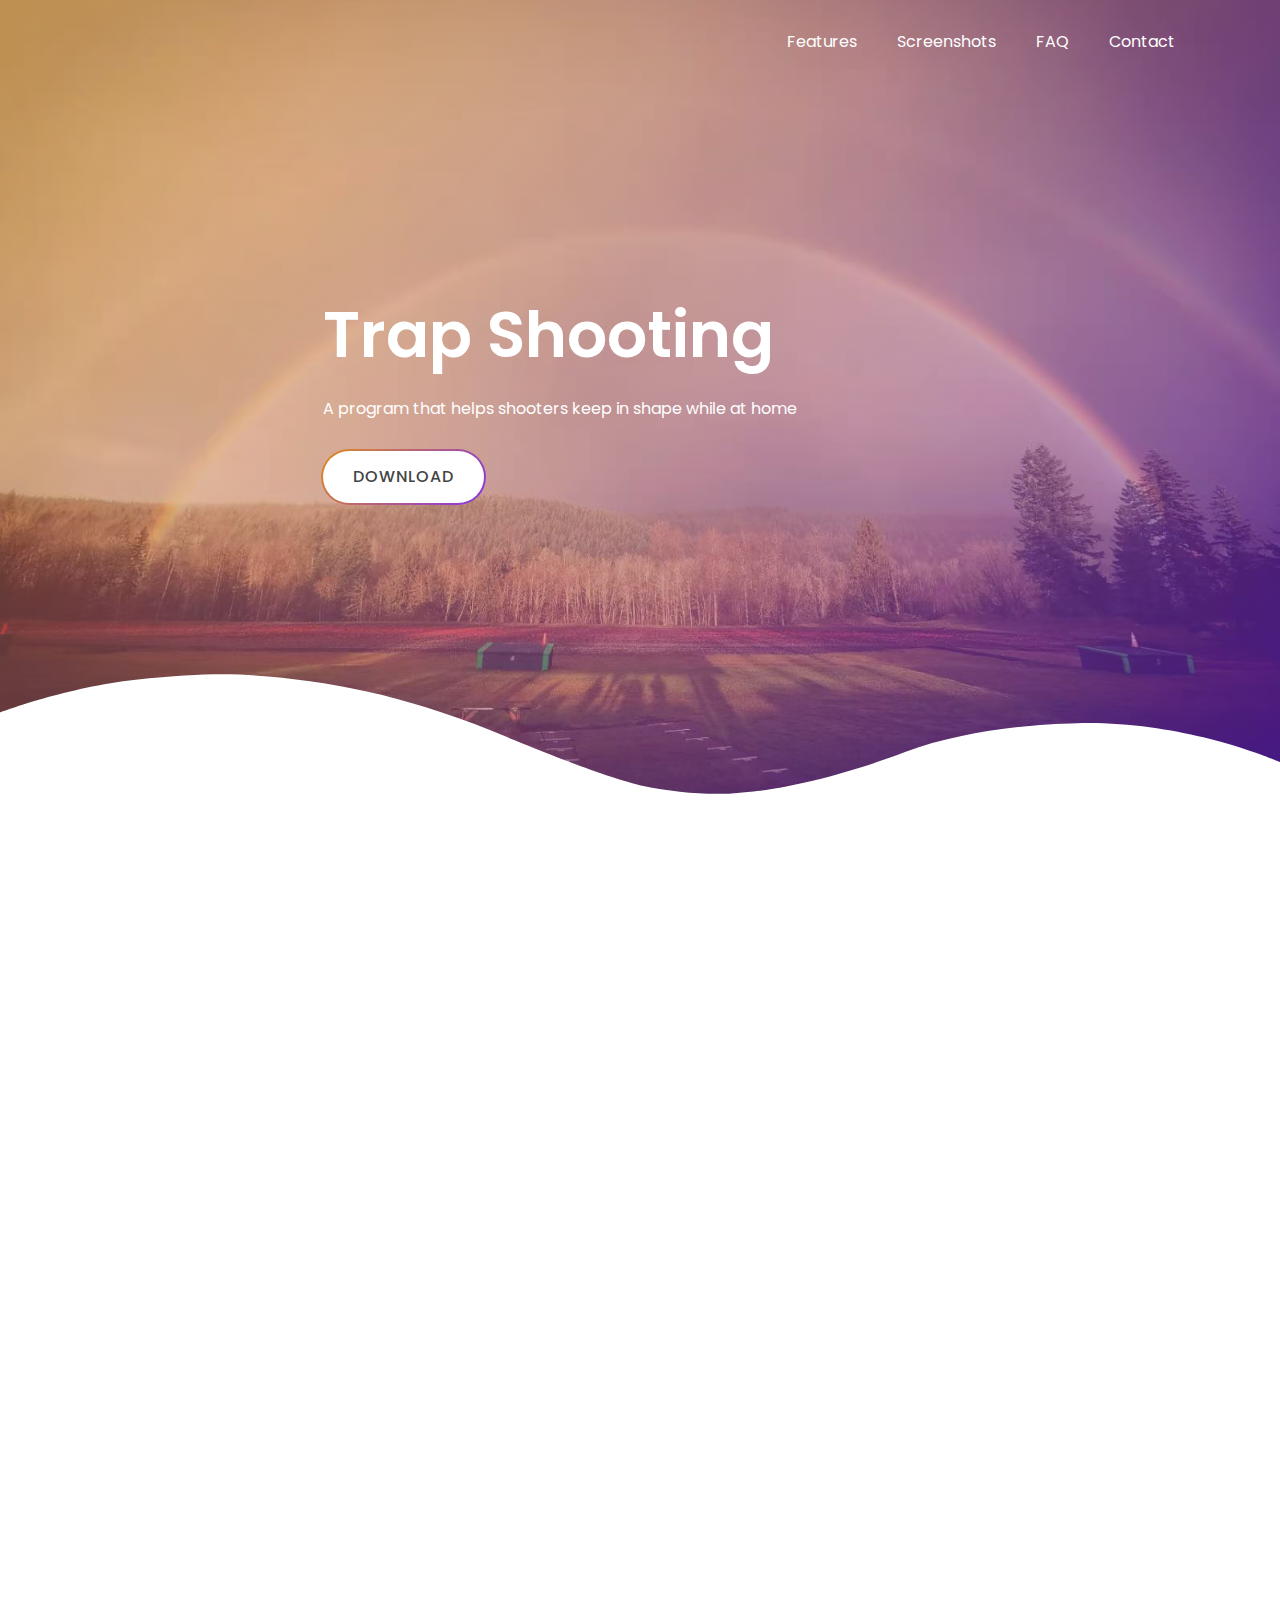
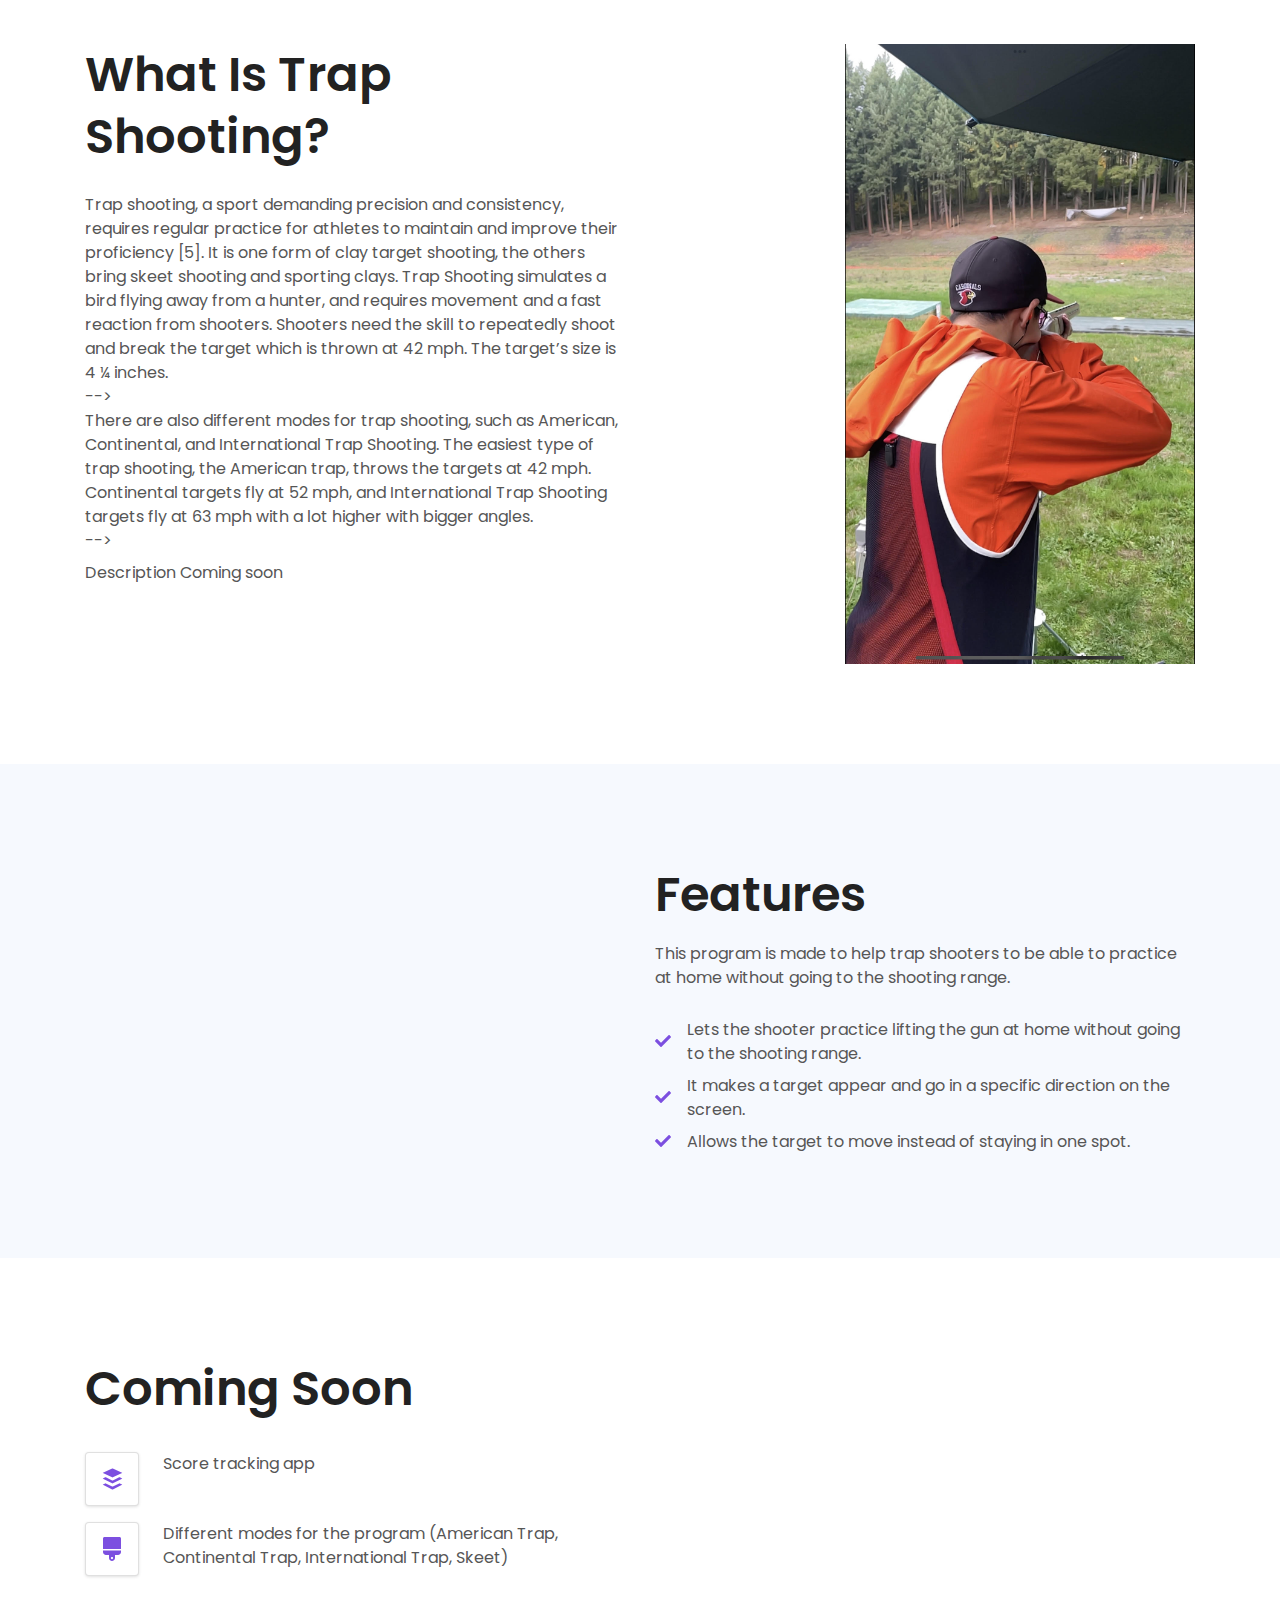
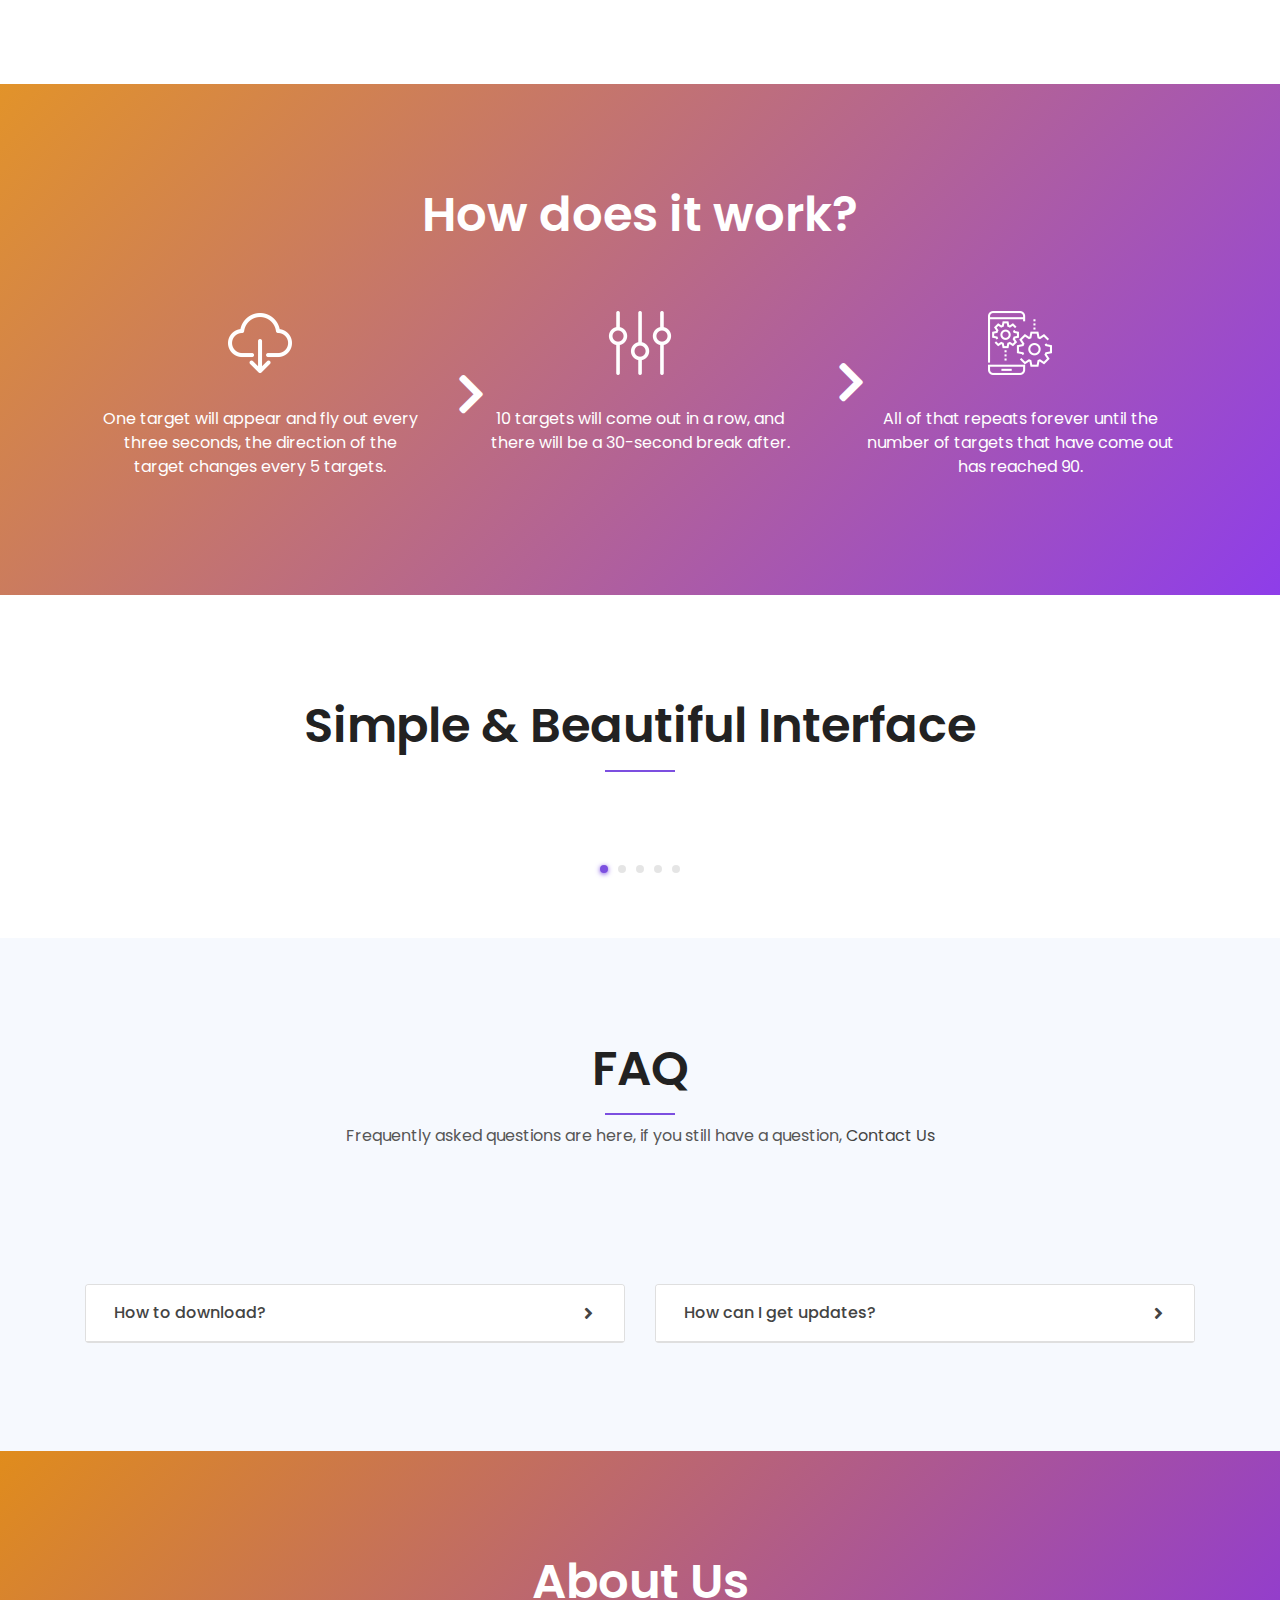
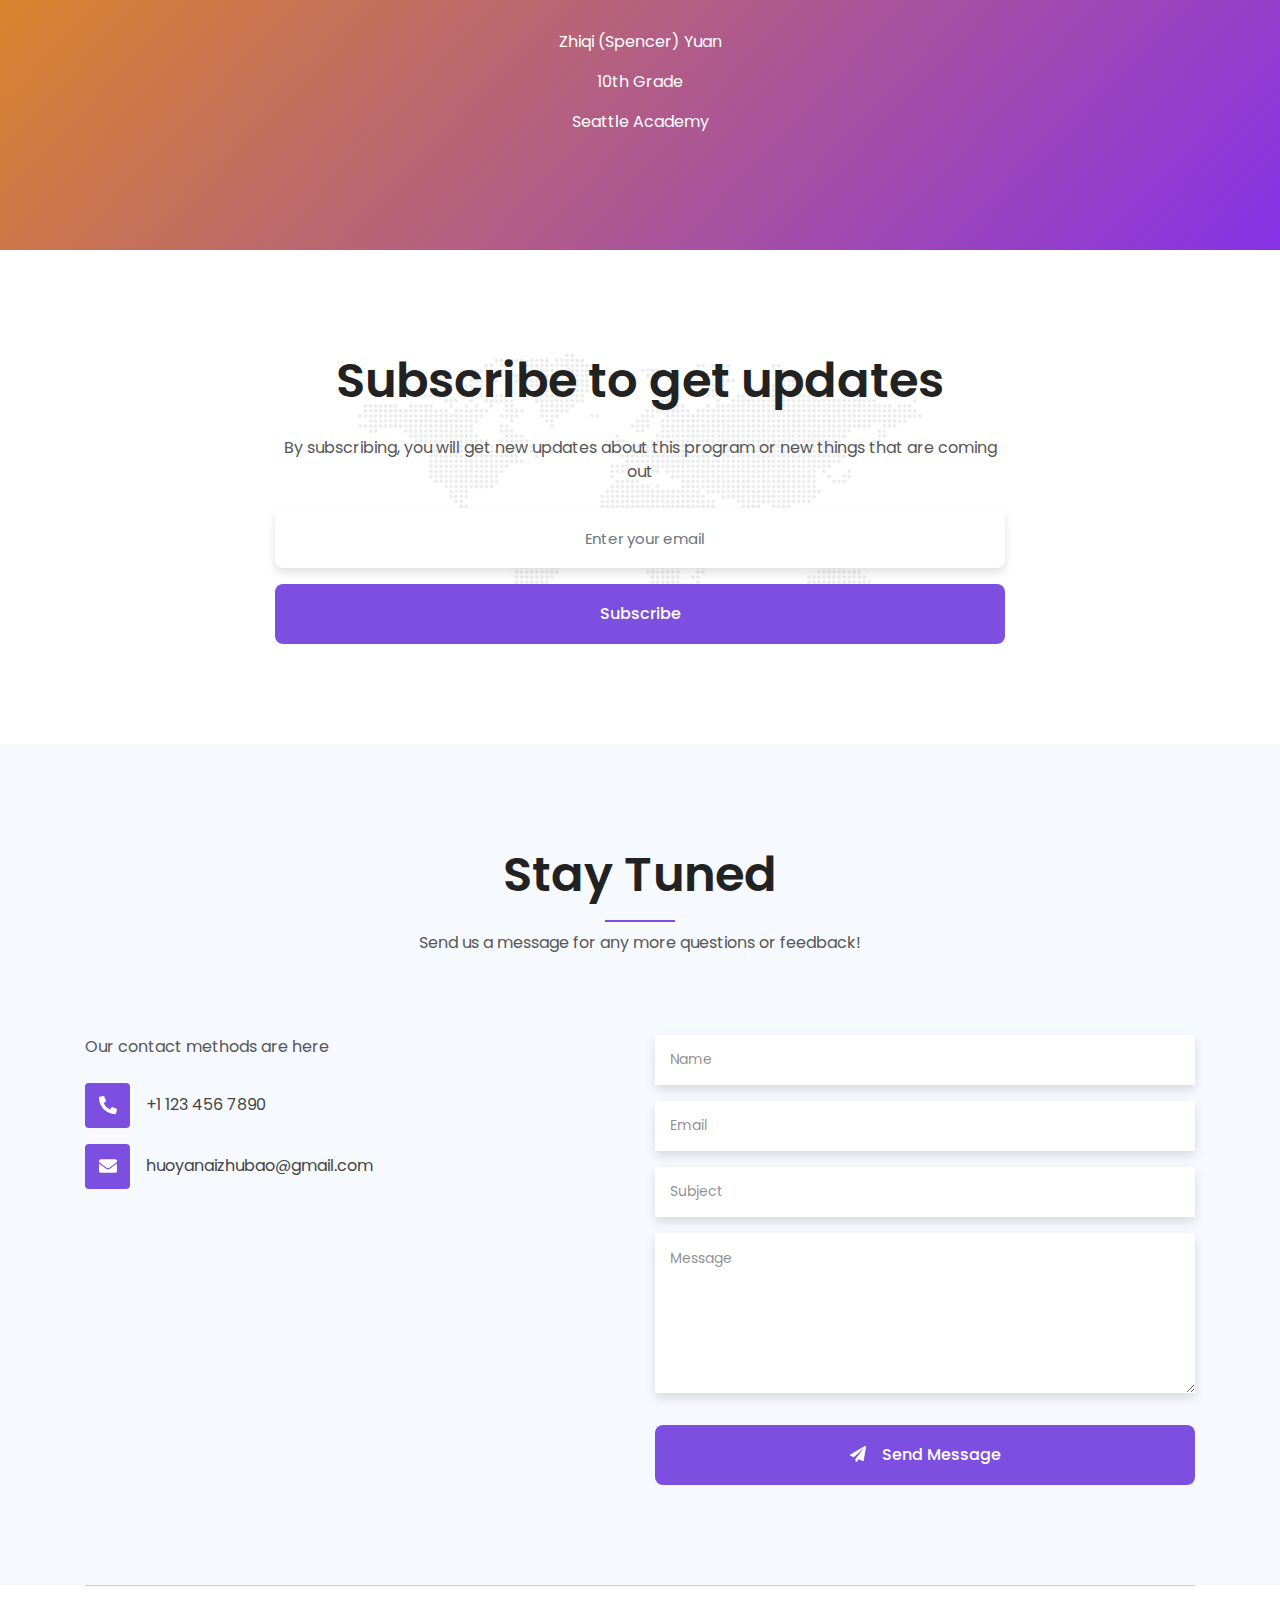
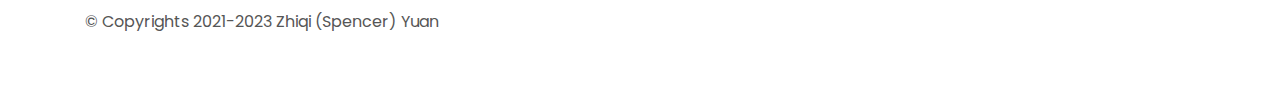
==== index.html @ 1896ca5a "Update index.html" ====
<!doctype html>
<html class="no-js" lang="en">

<head>
    <meta charset="UTF-8">
    <meta name="description" content="">
    <meta http-equiv="X-UA-Compatible" content="IE=edge">
    <meta name="viewport" content="width=device-width, initial-scale=1, shrink-to-fit=no">
    <!-- The above 4 meta tags *must* come first in the head; any other head content must come *after* these tags -->

    <!-- Title  -->
    <title>Trap Shooting Program | Homepage</title>

    <!-- Favicon  -->
    <link rel="icon" href="assets/img/favicon.png">

    <!-- ***** All CSS Files ***** -->

    <!-- Style css -->
    <link rel="stylesheet" href="assets/css/style.css">

</head>

<body class="homepage-5">
    <!--====== Scroll To Top Area Start ======-->
    <div id="scrollUp" title="Scroll To Top">
        <i class="fas fa-arrow-up"></i>
    </div>
    <!--====== Scroll To Top Area End ======-->

    <div class="main">
        <!-- ***** Header Start ***** -->
        <header class="navbar navbar-sticky navbar-expand-lg navbar-dark">
            <div class="container position-relative">
                <a class="navbar-brand" href="index.html">
                    <!-- Logo -->
                    <!-- <img class="navbar-brand-regular" src="assets/img/logo/logo-white.png" alt="brand-logo"> -->
                    <!-- <img class="navbar-brand-sticky" src="assets/img/logo/logo.png" alt="sticky brand-logo"> -->
                </a>
                <button class="navbar-toggler d-lg-none" type="button" data-toggle="navbarToggler" aria-label="Toggle navigation">
                    <span class="navbar-toggler-icon"></span>
                </button>

                <div class="navbar-inner">
                    <!--  Mobile Menu Toggler -->
                    <button class="navbar-toggler d-lg-none" type="button" data-toggle="navbarToggler" aria-label="Toggle navigation">
                        <span class="navbar-toggler-icon"></span>
                    </button>
                    <nav>
                        <ul class="navbar-nav" id="navbar-nav">
                            <!-- <li class="nav-item dropdown">
                                <a class="nav-link dropdown-toggle" href="javascript:;" id="navbarDropdownMenuLink" data-toggle="dropdown" aria-haspopup="true" aria-expanded="false">
                                    Home
                                </a>
                                <ul class="dropdown-menu" aria-labelledby="navbarDropdownMenuLink">
                                    <li>
                                        <a class="dropdown-item" href="index.html">Homepage-1</a>
                                    </li>
                                    <li>
                                        <a class="dropdown-item" href="index-2.html">Homepage-2</a>
                                    </li>
                                    <li>
                                        <a class="dropdown-item" href="index-3.html">Homepage-3</a>
                                    </li>
                                    <li>
                                        <a class="dropdown-item" href="index-4.html">Homepage-4</a>
                                    </li>
                                    <li>
                                        <a class="dropdown-item" href="index-5.html">Homepage-5</a>
                                    </li>
                                    <li>
                                        <a class="dropdown-item" href="index-6.html">Homepage-6</a>
                                    </li>
                                </ul>
                            </li> -->
                            <li class="nav-item">
                                <a class="nav-link scroll" href="#features">Features</a>
                            </li>
                            <!-- <li class="nav-item dropdown">
                                <a class="nav-link dropdown-toggle" href="javascript:;" id="navbarDropdownMenuLink" data-toggle="dropdown" aria-haspopup="true" aria-expanded="false">
                                    Pages
                                </a>
                                <ul class="dropdown-menu" aria-labelledby="navbarDropdownMenuLink"> -->
                                    <!-- <li class="dropdown-submenu"><a class="dropdown-item dropdown-toggle" href="javascript:;">Inner Pages<span class="badge badge-pill badge-warning ml-2">New</span></a> -->
                                    <!--  <li class="dropdown-submenu"><a class="dropdown-item dropdown-toggle" href="javascript:;">Inner Pages</a>
                                        <ul class="dropdown-menu">
                                            <li>
                                                <a class="dropdown-item" href="pricing.html">Pricing</a>
                                            </li>
                                            <li>
                                                <a class="dropdown-item" href="download.html">Download</a>
                                            </li>
                                            <li>-->  
                                        <!--       <a class="dropdown-item" href="newsletter.html">Newsletter</a>
                                            </li> -->
                                        <!--  <li>
                                                <a class="dropdown-item" href="thank-you.html">Thank you</a>
                                            </li>
                                            <li>
                                                <a class="dropdown-item" href="coming-soon.html">Coming Soon</a>
                                            </li>
                                            <li>
                                                <a class="dropdown-item" href="404.html">404</a>
                                            </li> -->
                                        <!-- </ul> --> 
                                    <!--</li> -->
                                    <!-- <li class="dropdown-submenu"><a class="dropdown-item dropdown-toggle" href="javascript:;">Blog Pages</a>
                                        <ul class="dropdown-menu">
                                            <li>
                                                <a class="dropdown-item" href="blog-two-column.html">Blog- 2 Column</a>
                                            </li>
                                            <li>
                                                <a class="dropdown-item" href="blog-three-column.html">Blog- 3 Column</a>
                                            </li>
                                            <li>
                                                <a class="dropdown-item" href="blog-left-sidebar.html">Blog- Left Sidebar</a>
                                            </li>
                                            <li>
                                                <a class="dropdown-item" href="blog-right-sidebar.html">Blog- Right Sidebar</a>
                                            </li>
                                        </ul>
                                    </li> -->
                                    <!-- <li class="dropdown-submenu"><a class="dropdown-item dropdown-toggle" href="javascript:;">Blog Details</a>
                                        <ul class="dropdown-menu">
                                            <li>
                                                <a class="dropdown-item" href="blog-details-left-sidebar.html">Blog Details- Left Sidebar</a>
                                            </li>
                                            <li>
                                                <a class="dropdown-item" href="blog-details-right-sidebar.html">Blog Details- Right Sidebar</a>
                                            </li>
                                        </ul>
                                    </li> -->
                                    <!-- <li class="dropdown-submenu"><a class="dropdown-item dropdown-toggle" href="javascript:;">Accounts</a>
                                        <ul class="dropdown-menu">
                                            <li>
                                                <a class="dropdown-item" href="login.html">Login</a>
                                            </li>
                                            <li>
                                                <a class="dropdown-item" href="signup.html">Signup</a>
                                            </li>
                                            <li>
                                                <a class="dropdown-item" href="forgot.html">Reset Password</a>
                                            </li>
                                        </ul>
                                    </li>
                                    <li>
                                        <a class="dropdown-item" href="reviews.html">Reviews</a>
                                    </li>
                                    <li>
                                        <a class="dropdown-item" href="faq.html">FAQ</a>
                                    </li>
                                    <li>
                                        <a class="dropdown-item" href="contact.html">Contact</a>
                                    </li>
                                    <li>
                                        <a class="dropdown-item disabled" href="#">More Coming Soon</a>
                                    </li>
                                </ul>
                            </li> -->
                            <li class="nav-item">
                                <a class="nav-link scroll" href="#screenshots">Screenshots</a>
                            </li>
                            <!-- <li class="nav-item">
                                <a class="nav-link scroll" href="#pricing">Pricing</a>
                            </li> -->
                            <li class="nav-item">
                                <a class="nav-link scroll" href="#pricing">FAQ</a>
                            </li>
                            <li class="nav-item">
                                <a class="nav-link scroll" href="#contact">Contact</a>
                            </li>
                        </ul>
                    </nav>
                </div>
            </div>
        </header>
        <!-- ***** Header End ***** -->

        <!-- ***** Welcome Area Start ***** -->
        <section id="home" class="section welcome-area bg-overlay d-flex align-items-center">
            <div class="container">
                <div class="row align-items-center justify-content-center">
                    <!-- Welcome Intro Start -->
                    <div class="col-12 col-lg-7">
                        <div class="welcome-intro">
                            <h1 class="text-white">Trap Shooting</h1>
                            <p class="text-white my-4">A program that helps shooters keep in shape while at home</p>
                            <!-- Store Buttons -->
                            <div class="button-group store-buttons d-flex">
                                <!-- <a href="assets/text.txt" download="text" class="btn sApp-btn text-uppercase">Download Now</a> -->
                                <form method="get" action="TrapShooter.zip">
                                    <button class="btn sApp-btn text-uppercase"type="submit" onclick="window.open('assets/TrapShooting.zip')">Download</button>
                                </form>
                                                                                                     
                                  
                            </div>
                        </div>
                    </div>
                    <!-- <div class="col-12 col-md-8 col-lg-5"> -->
                        <!-- Contact Box -->
                        <!-- <div class="contact-box bg-white text-center rounded p-4 p-sm-5 mt-5 mt-lg-0 shadow-lg">
                            Contact Form
                            <form id="contact-form">
                                <div class="contact-top">
                                    <h3 class="contact-title">Get started for FREE!</h3>
                                    <h5 class="text-secondary fw-3 py-3">Fill all fields so we can get some info about you. We'll never send you spam</h5>
                                </div>
                                <div class="row">
                                    <div class="col-12">
                                        <div class="form-group">
                                            <input type="text" class="form-control" name="name" placeholder="Name" required="required">
                                        </div>
                                        <div class="form-group">
                                            <input type="email" class="form-control" name="email" placeholder="Email" required="required">
                                        </div>
                                        <div class="form-group">
                                            <input type="text" class="form-control" name="phone" placeholder="Phone" required="required">
                                        </div>
                                    </div>
                                    <div class="col-12">
                                        <button class="btn btn-bordered w-100 mt-3 mt-sm-4" type="submit">Send Message</button>
                                        <div class="contact-bottom">
                                            <span class="d-inline-block mt-3">By signing up, you accept our <a href="#">Terms</a> &amp; <a href="#">Privacy Policy</a></span>
                                        </div>
                                    </div>
                                </div>
                            </form>
                            <p class="form-message"></p>
                        </div>
                    </div> -->
                </div>
            </div>
            <!-- Shape Bottom -->
            <div class="shape-bottom">
                <svg xmlns="http://www.w3.org/2000/svg" viewBox="0 0 1000 100" preserveAspectRatio="none">
                    <path class="shape-fill" fill="#FFFFFF" d="M421.9,6.5c22.6-2.5,51.5,0.4,75.5,5.3c23.6,4.9,70.9,23.5,100.5,35.7c75.8,32.2,133.7,44.5,192.6,49.7  c23.6,2.1,48.7,3.5,103.4-2.5c54.7-6,106.2-25.6,106.2-25.6V0H0v30.3c0,0,72,32.6,158.4,30.5c39.2-0.7,92.8-6.7,134-22.4  c21.2-8.1,52.2-18.2,79.7-24.2C399.3,7.9,411.6,7.5,421.9,6.5z"></path>
                </svg>
            </div>
        </section>
        <!-- ***** Welcome Area End ***** -->

        <!-- ***** Features Area Start ***** -->
        <section id="features" class="section features-area style-two overflow-hidden ptb_100">
            <div class="container">
                <div class="row">
                    <div class="col-12 col-md-10 col-lg-7">
                        <!-- Section Heading -->
                        <!-- <div class="section-heading">
                            <span class="d-inline-block rounded-pill shadow-sm fw-5 px-4 py-2 mb-3">
                                <i class="far fa-lightbulb text-primary mr-1"></i>
                                <span class="text-primary">Features</span>
                            </span>
                            <h2>Express Functionality</h2>
                            <p class="d-none d-sm-block mt-4">Requires projector to fully .</p>
                            <p class="d-block d-sm-none mt-4">Lorem ipsum dolor sit amet, consectetur adipisicing elit. Laborum obcaecati.</p>
                        </div> -->
                    </div>
                </div>
                <div class="row">
                    <!-- <div class="col-12 col-md-6 col-lg-4 my-3 res-margin"> -->
                        <!-- Image Box -->
                        <!-- <div class="image-box text-center icon-1 p-5 wow fadeInLeft" data-aos-duration="2s" data-wow-delay="0.4s"> -->
                            <!-- Featured Image -->
                            <!-- <div class="featured-img mb-3"> -->
                                <!-- <img class="avatar-sm" src="assets/img/icon/featured-img/layers.png" alt=""> -->
                            <!-- </div> -->
                            <!-- Icon Text -->
                            <!-- <div class="icon-text"> -->
                                <!-- <h3 class="mb-2">Fully functional</h3> -->
                                <!-- <p>Requires projector or a big screen to fully function. </p> -->
                            <!-- </div> -->
                        <!-- </div> -->
                  <!--   </div> -->
                    <div class="col-12 col-md-6 col-lg-4 my-3 res-margin">
                        <!-- Image Box -->
                        <div class="image-box text-center icon-1 p-5 wow fadeInLeft" data-aos-duration="2s" data-wow-delay="0.4s">
                            <!-- Featured Image -->
                            <div class="featured-img mb-3">
                                <img class="avatar-sm" src="assets/img/icon/featured-img/layers.png" alt="">
                            </div>
                            <!-- Icon Text -->
                            <div class="icon-text">
                                <h3 class="mb-2">Fully functional</h3>
                                <p>Requires projector or a big screen to fully function. <br></p>
                            </div>
                        </div>
                    </div>
                    <div class="col-12 col-md-6 col-lg-4 my-3 res-margin">
                        <!-- Image Box -->
                        <div class="image-box text-center icon-1 p-5 wow fadeInUp" data-aos-duration="2s" data-wow-delay="0.2s">
                            <!-- Featured Image -->
                            <div class="featured-img mb-3">
                                <img class="avatar-sm" src="assets/img/icon/featured-img/speak.png" alt="">
                            </div>
                            <!-- Icon Text -->
                            <div class="icon-text">
                                <h3 class="mb-2">Feedback</h3>
                                <p>Feedback is appreciated to improve the program. </p>
                            </div>
                        </div>
                    </div>
                    <div class="col-12 col-md-6 col-lg-4 my-3 res-margin">
                        <!-- Image Box -->
                        <div class="image-box text-center icon-1 p-5 wow fadeInRight" data-aos-duration="2s" data-wow-delay="0.4s">
                            <!-- Featured Image -->
                            <div class="featured-img mb-3">
                                <img class="avatar-sm" src="assets/img/icon/featured-img/lock.png" alt="">
                            </div>
                            <!-- Icon Text -->
                            <div class="icon-text">
                                <h3 class="mb-2">Secure Data</h3>
                                <p>This program will not take data from the user. </p>
                            </div>
                        </div>
                    </div>
                    <div class="col-12 col-md-6 col-lg-4 my-3 res-margin">
                        <!-- Image Box -->
                        <div class="image-box text-center icon-1 p-5 wow fadeInLeft" data-aos-duration="2s" data-wow-delay="0.8s">
                            <!-- Featured Image -->
                            <div class="featured-img mb-3">
                                <img class="avatar-sm" src="assets/img/icon/featured-img/support.png" alt="">
                            </div>
                            <!-- Icon Text -->
                            <div class="icon-text">
                                <h3 class="mb-2">Easy to Use</h3>
                                <p>One click is all you need.</p>
                            </div>
                        </div>
                    </div>
                    <div class="col-12 col-md-6 col-lg-4 my-3 res-margin">
                        <!-- Image Box -->
                        <div class="image-box text-center icon-1 p-5 wow fadeInUp" data-aos-duration="2s" data-wow-delay="0.4s">
                            <!-- Featured Image -->
                            <div class="featured-img mb-3">
                                <img class="avatar-sm" src="assets/img/icon/featured-img/seo-and-web.png" alt="">
                            </div>
                            <!-- Icon Text -->
                            <div class="icon-text">
                                <h3 class="mb-2">Compatible</h3>
                                <p>Compatible with all computers</p>
                            </div>
                        </div>
                    </div>
                    <div class="col-12 col-md-6 col-lg-4 my-3">
                        <!-- Image Box -->
                        <div class="image-box text-center icon-1 p-5 wow fadeInRight" data-aos-duration="2s" data-wow-delay="0.8s">
                            <!-- Featured Image -->
                            <div class="featured-img mb-3">
                                <img class="avatar-sm" src="assets/img/icon/featured-img/code.png" alt="">
                            </div>
                            <!-- Icon Text -->
                            <div class="icon-text">
                                <h3 class="mb-2">Download</h3>
                                <p>Available right after purchase</p>
                            </div>
                        </div>
                    </div>
                </div>
            </div>
        </section>
        <!-- ***** Features Area End ***** -->

        <!-- ***** Service Area Start ***** -->
        <section class="section service-area overflow-hidden ptb_100">
            <div class="container">
                <div class="row justify-content-between">
                    <div class="col-12 col-lg-6 order-2 order-lg-1">
                        <!-- Service Text -->
                        <div class="service-text pt-4 pt-lg-0">
                            <h2 class="text-capitalize mb-4">What is Trap Shooting?</h2>
                            <!-- Service List -->
                            <ul class="service-list">
                                <!-- Single Service -->
<!--                                 <li class="single-service media py-2">
                                    <!-- <div class="service-icon pr-4">
                                        <span><i class="fab fa-buffer"></i></span>
                                    </div> -->
                                    <div class="service-text media-body">
                                        <p>Trap shooting, a sport demanding precision and consistency, requires regular practice for athletes to maintain and improve their proficiency [5]. It is one form of clay target shooting, the others bring skeet shooting and sporting clays. Trap Shooting simulates a bird flying away from a hunter, and requires movement and a fast reaction from shooters. Shooters need the skill to repeatedly shoot and break the target which is thrown at 42 mph. The target’s size is 4 ¼ inches. </p>
                                    </div>
                                </li> -->
                                <!-- Single Service -->
<!--                                 <li class="single-service media py-2">
                                    <!-- <div class="service-icon pr-4">
                                        <span><i class="fas fa-brush"></i></span>
                                    </div> -->
                                    <div class="service-text media-body">
                                        <p>There are also different modes for trap shooting, such as American, Continental, and International Trap Shooting. The easiest type of trap shooting, the American trap, throws the targets at 42 mph. Continental targets fly at 52 mph, and International Trap Shooting targets fly at 63 mph with a lot higher with bigger angles. </p>
                                    </div>
                                </li> -->
                                <li class="single-service media py-2">
                                    <!-- <div class="service-icon pr-4">
                                        <span><i class="fas fa-brush"></i></span>
                                    </div> -->
                                    <div class="service-text media-body">
                                        <p>Description Coming soon</p>
                                    </div>
                                </li>
                                <!-- Single Service -->
                                <!-- <li class="single-service media py-2">
                                    <div class="service-icon pr-4">
                                        <span><i class="fas fa-burn"></i></span>
                                    </div>
                                    <div class="service-text media-body">
                                        <p>Drop ipsum dolor sit amet, consectetur adipisicing elit. Facere, nobis, id expedita dolores officiis laboriosam.</p>
                                    </div>
                                </li>
                                Single Service
                                <li class="single-service media py-2">
                                    <div class="service-icon pr-4">
                                        <span><i class="fas fa-cart-arrow-down"></i></span>
                                    </div>
                                    <div class="service-text media-body">
                                        <p>Marketing chart dolor sit amet, consectetur adipisicing elit. Facere, nobis, id expedita dolores officiis laboriosam.</p>
                                    </div>
                                </li> -->
                            </ul>
                            <!-- <a href="coming-soon.html" class="btn btn-bordered mt-4">Learn More</a> -->
                        </div>
                    </div>
                    <div class="col-12 col-lg-4 order-1 order-lg-2 d-none d-lg-block">
                        <!-- Service Thumb -->
                        <div class="service-thumb-mx-auto">
                            <img src="assets/img/screenshots/pic1PNG.png" alt="">
                        </div>
                    </div>
                </div>
            </div>
        </section>
        <!-- ***** Service Area End ***** -->

        <!-- ***** Discover Area Start ***** -->
        <section class="section discover-area bg-gray overflow-hidden ptb_100">
            <div class="container">
                <div class="row justify-content-between">
                    <div class="col-12 col-lg-6 order-2 order-lg-1">
                        <!-- Discover Thumb -->
                        <div class="service-thumb discover-thumb mx-auto pt-5 pt-lg-0">
                            <img src="assets/img/screenshots/Screenshot 1.png" alt="">
                        </div>
                    </div>
                    <div class="col-12 col-lg-6 order-1 order-lg-2">
                        <!-- Discover Text -->
                        <div class="discover-text pt-4 pt-lg-0">
                            <h2 class="pb-4 pb-sm-0">Features</h2>
                            <p class="d-none d-sm-block pt-3 pb-4">This program is made to help trap shooters to be able to practice at home without going to the shooting range. </p>
                            <!-- Check List -->
                            <ul class="check-list">
                                <li class="py-1">
                                    <!-- List Box -->
                                    <div class="list-box media">
                                        <span class="icon align-self-center"><i class="fas fa-check"></i></span>
                                        <span class="media-body pl-3">Lets the shooter practice lifting the gun at home without going to the shooting range. </span>
                                    </div>
                                </li>
                                <li class="py-1">
                                    <!-- List Box -->
                                    <div class="list-box media">
                                        <span class="icon align-self-center"><i class="fas fa-check"></i></span>
                                        <span class="media-body pl-3">It makes a target appear and go in a specific direction on the screen.</span>
                                    </div>
                                </li>
                                <li class="py-1">
                                    <!-- List Box -->
                                    <div class="list-box media">
                                        <span class="icon align-self-center"><i class="fas fa-check"></i></span>
                                        <span class="media-body pl-3">Allows the target to move instead of staying in one spot. </span>
                                    </div>
                                </li>
                                <!-- <li class="py-1">
                                    List Box
                                    <div class="list-box media">
                                        <span class="icon align-self-center"><i class="fas fa-check"></i></span>
                                        <span class="media-body pl-3"></span>
                                    </div>
                                </li> -->
                                <!-- <li class="py-1">
                                    List Box
                                    <div class="list-box media">
                                        <span class="icon align-self-center"><i class="fas fa-check"></i></span>
                                        <span class="media-body pl-3"></span>
                                    </div>
                                </li> -->
                            </ul>
                            <!-- <div class="icon-box d-flex mt-3">
                                <div class="service-icon">
                                    <span><i class="fas fa-bell"></i></span>
                                </div>
                                <div class="service-icon px-3">
                                    <span><i class="fas fa-envelope-open"></i></span>
                                </div>
                                <div class="service-icon">
                                    <span><i class="fas fa-video"></i></span>
                                </div>
                            </div> -->
                        </div>
                    </div>
                </div>
            </div>
        </section>
        <!-- ***** Discover Area End ***** -->

        <!-- ***** Service Area Start ***** -->
        <section class="section service-area overflow-hidden ptb_100">
            <div class="container">
                <div class="row justify-content-between">
                    <div class="col-12 col-lg-6 order-2 order-lg-1">
                        <!-- Service Text -->
                        <div class="service-text pt-4 pt-lg-0">
                            <h2 class="text-capitalize mb-4">Coming Soon</h2>
                            <!-- Service List -->
                            <ul class="service-list">
                                <!-- Single Service -->
                                <li class="single-service media py-2">
                                    <div class="service-icon pr-4">
                                        <span><i class="fab fa-buffer"></i></span>
                                    </div>
                                    <div class="service-text media-body">
                                        <p>Score tracking app</p>
                                    </div>
                                </li>
                                <!-- Single Service -->
                                <li class="single-service media py-2">
                                    <div class="service-icon pr-4">
                                        <span><i class="fas fa-brush"></i></span>
                                    </div>
                                    <div class="service-text media-body">
                                        <p>Different modes for the program (American Trap, Continental Trap, International Trap, Skeet)</p>
                                    </div>
                                </li>
                                <!-- Single Service -->
                                <!-- <li class="single-service media py-2">
                                    <div class="service-icon pr-4">
                                        <span><i class="fas fa-burn"></i></span>
                                    </div>
                                    <div class="service-text media-body">
                                        <p>Drop ipsum dolor sit amet, consectetur adipisicing elit. Facere, nobis, id expedita dolores officiis laboriosam.</p>
                                    </div>
                                </li>
                                Single Service
                                <li class="single-service media py-2">
                                    <div class="service-icon pr-4">
                                        <span><i class="fas fa-cart-arrow-down"></i></span>
                                    </div>
                                    <div class="service-text media-body">
                                        <p>Marketing chart dolor sit amet, consectetur adipisicing elit. Facere, nobis, id expedita dolores officiis laboriosam.</p>
                                    </div>
                                </li> -->
                            </ul>
                            <!-- <a href="coming-soon.html" class="btn btn-bordered mt-4">Learn More</a> -->
                        </div>
                    </div>
                    <div class="col-12 col-lg-4 order-1 order-lg-2 d-none d-lg-block">
                        <!-- Service Thumb -->
                        <div class="service-thumb-mx-auto">
                            <img src="assets/img/screenshots/Screenshot 2.png" alt="">
                        </div>
                    </div>
                </div>
            </div>
        </section>
        <!-- ***** Service Area End ***** -->

        <!-- ***** Work Area Start ***** -->
        <section class="section work-area bg-function overflow-hidden ptb_100">
            <div class="container">
                <div class="row justify-content-center">
                    <div class="col-12 col-md-10 col-lg-8">
                        <!-- Work Content -->
                        <div class="work-content text-center">
                            <h2 class="text-white">How does it work?</h2>
                            <p class="d-none d-sm-block text-white my-3 mt-sm-4 mb-sm-5"> </p>
                            <!-- <p class="d-block d-sm-none text-white my-3">Lorem ipsum dolor sit amet, consectetur adipisicing elit. Laborum obcaecati.</p> -->
                        </div>
                    </div>
                </div>
                <div class="row">
                    <div class="col-12 col-md-4">
                        <!-- Single Work -->
                        <div class="single-work text-center p-3">
                            <!-- Work Icon -->
                            <div class="work-icon">
                                <img class="avatar-md" src="assets/img/icon/work/download.png" alt="">
                            </div>
                            <p class="text-white py-3"></p>
                            <p class="text-white">One target will appear and fly out every three seconds, the direction of the target changes every 5 targets. </p>
                        </div>
                    </div>
                    <div class="col-12 col-md-4">
                        <!-- Single Work -->
                        <div class="single-work text-center p-3">
                            <!-- Work Icon -->
                            <div class="work-icon">
                                <img class="avatar-md" src="assets/img/icon/work/settings.png" alt="">
                            </div>
                            <p class="text-white py-3"></p>
                            <p class="text-white">10 targets will come out in a row, and there will be a 30-second break after. </p>
                        </div>
                    </div>
                    <div class="col-12 col-md-4">
                        <!-- Single Work -->
                        <div class="single-work text-center p-3">
                            <!-- Work Icon -->
                            <div class="work-icon">
                                <img class="avatar-md" src="assets/img/icon/work/app.png" alt="">
                            </div>
                            <p class="text-white py-3"></p>
                            <p class="text-white">All of that repeats forever until the number of targets that have come out has reached 90. </p>
                        </div>
                    </div>
                </div>
            </div>
        </section>
        <!-- ***** Work Area End ***** -->

        <!-- ***** Screenshots Area Start ***** -->
        <section id="screenshots" class="section screenshots-area ptb_100">
            <div class="container">
                <div class="row justify-content-center">
                    <div class="col-12 col-md-10 col-lg-8">
                        <!-- Section Heading -->
                        <div class="section-heading text-center">
                            <h2 class="text-capitalize">Simple &amp; Beautiful Interface</h2>
                            <!-- <p class="d-none d-sm-block mt-4">Lorem ipsum dolor sit amet, consectetur adipisicing elit. Laborum obcaecati dignissimos quae quo ad iste ipsum officiis deleniti asperiores sit.</p> -->
                            <!-- <p class="d-block d-sm-none mt-4">Lorem ipsum dolor sit amet, consectetur adipisicing elit. Laborum obcaecati.</p> -->
                        </div>
                    </div>
                </div>
                <div class="row">
                    <div class="col-12">
                        <!-- App Screenshot Slider Area -->
                        <div class="app-screenshots">
                            <!-- Single Screenshot Item -->
                            <div class="single-screenshot">
                                <img src="assets/img/screenshots/Trap Shooting Screenshot 1.png" alt="">
                            </div>
                            <!-- Single Screenshot Item -->
                            <div class="single-screenshot">
                                <img src="assets/img/screenshots/Trap Shooting Screenshot 2.png" alt="">
                            </div>
                            <!-- Single Screenshot Item -->
                            <div class="single-screenshot">
                                <img src="assets/img/screenshots/Trap Shooting Screenshot 3.png" alt="">
                            </div>
                            <!-- Single Screenshot Item -->
                            <div class="single-screenshot">
                                <img src="assets/img/screenshots/Trap Shooting Screenshot 4.png" alt="">
                            </div>
                            <!-- Single Screenshot Item -->
                            <div class="single-screenshot">
                                <img src="assets/img/screenshots/Screenshot 3.png" alt="">
                            </div>
                        </div>
                    </div>
                </div>
            </div>
        </section>
        <!-- ***** Screenshots Area End ***** -->

        <!-- ***** Testimonial Area Start ***** -->
        <!-- <section class="section testimonial-area ptb_100">
            <div class="container text-center">
                <div class="row justify-content-center align-items-center">
                    <div class="col-12 col-md-10 col-lg-8">
                        <div class="testimonials owl-carousel">
                            Single Testimonial
                            <div class="single-testimonial p-3 p-md-5">
                                <img src="assets/img/avatar/avatar-1.png" class="mx-auto d-block" alt="">
                                Client Name
                                <h4 class="client-name mt-4 mb-2">John Doe</h4>
                                Client Address
                                <h6 class="client-address fw-4">Los Angeles, California</h6>
                                Client Rating
                                <div class="client-rating mt-2 mb-3">
                                    <i class="fas fa-star"></i>
                                    <i class="fas fa-star"></i>
                                    <i class="fas fa-star"></i>
                                    <i class="fas fa-star"></i>
                                    <i class="far fa-star"></i>
                                </div>
                                Client Description
                                <div class="client-description">
                                    Client Text
                                    <div class="client-text">
                                        <p>Lorem ipsum dolor sit amet, consectetur adipisicing elit. Ullam rem sunt nulla ducimus expedita, incidunt laborum assumenda. Deleniti iste placeat nostrum incidunt rem laudantium, sapiente, cum, molestias unde, quidem labore.</p>
                                    </div>
                                </div>
                            </div>
                            Single Testimonial
                            <div class="single-testimonial p-3 p-md-5">
                                <img src="assets/img/avatar/avatar-2.png" class="mx-auto d-block" alt="">
                                Client Name
                                <h4 class="client-name mt-4 mb-2">Jassica William</h4>
                                Client Address
                                <h6 class="client-address fw-4">Los Angeles, California</h6>
                                Client Rating
                                <div class="client-rating mt-2 mb-3">
                                    <i class="fas fa-star"></i>
                                    <i class="fas fa-star"></i>
                                    <i class="fas fa-star"></i>
                                    <i class="fas fa-star"></i>
                                    <i class="fas fa-star"></i>
                                </div>
                                Client Description
                                <div class="client-description">
                                    Client Text
                                    <div class="client-text">
                                        <p>Lorem ipsum dolor sit amet, consectetur adipisicing elit. Ullam rem sunt nulla ducimus expedita, incidunt laborum assumenda. Deleniti iste placeat nostrum incidunt rem laudantium, sapiente, cum, molestias unde, quidem labore.</p>
                                    </div>
                                </div>
                            </div>
                            Single Testimonial
                            <div class="single-testimonial p-3 p-md-5">
                                <img src="assets/img/avatar/avatar-3.png" class="mx-auto d-block" alt="">
                                Client Name
                                <h4 class="client-name mt-4 mb-2">Johnson Smith</h4>
                                Client Address
                                <h6 class="client-address fw-4">Los Angeles, California</h6>
                                Client Rating
                                <div class="client-rating mt-2 mb-3">
                                    <i class="fas fa-star"></i>
                                    <i class="fas fa-star"></i>
                                    <i class="fas fa-star"></i>
                                    <i class="fas fa-star"></i>
                                    <i class="far fa-star"></i>
                                </div>
                                Client Description
                                <div class="client-description">
                                    Client Text
                                    <div class="client-text">
                                        <p>Lorem ipsum dolor sit amet, consectetur adipisicing elit. Ullam rem sunt nulla ducimus expedita, incidunt laborum assumenda. Deleniti iste placeat nostrum incidunt rem laudantium, sapiente, cum, molestias unde, quidem labore.</p>
                                    </div>
                                </div>
                            </div>
                        </div>
                    </div>
                </div>
            </div>
        </section> -->
        <!-- ***** Testimonial Area End ***** -->

        <!-- ***** Price Plan Area Start ***** -->
        <section id="pricing" class="section price-plan-area bg-gray overflow-hidden ptb_100">
            <div class="container">
                <div class="row justify-content-center">
                    <div class="col-12 col-md-10 col-lg-8">
                        <!-- Section Heading -->
                        <div class="section-heading text-center">
                            <h2>FAQ</h2>
                            <p class="d-none d-sm-block mt-4">Frequently asked questions are here, if you still have a question, <a href="#">Contact Us</a></p>
                            <!-- <p class="d-block d-sm-none mt-4">Lorem ipsum dolor sit amet, consectetur adipisicing elit. Laborum obcaecati.</p> -->
                        </div>
                    </div>
                </div>
                <!-- <div class="row justify-content-center">
                    <div class="col-12 col-sm-10 col-lg-8">
                        <div class="row price-plan-wrapper">
                            <div class="col-12 col-md-6">
                                Single Price Plan
                                <div class="single-price-plan text-center p-5 wow fadeInLeft" data-aos-duration="2s" data-wow-delay="0.4s">
                                    Plan Thumb
                                    <div class="plan-thumb">
                                        <img class="avatar-lg" src="assets/img/pricing/basic.png" alt="">
                                    </div>
                                    Plan Title
                                    <div class="plan-title my-2 my-sm-3">
                                        <h4 class="text-uppercase">Basic</h4>
                                    </div>
                                    Plan Price
                                    <div class="plan-price pb-2 pb-sm-3">
                                        <h2 class="fw-7"><small class="fw-6">$</small>49</h2>
                                    </div>
                                    Plan Description
                                    <div class="plan-description">
                                        <ul class="plan-features">
                                            <li class="border-top py-3">5GB Linux Web Space</li>
                                            <li class="border-top py-3">5 MySQL Databases</li>
                                            <li class="border-top py-3">24/7 Tech Support</li>
                                            <li class="border-top border-bottom py-3">Daily Backups</li>
                                        </ul>
                                    </div>
                                    Plan Button
                                    <div class="plan-button">
                                        <a href="#" class="btn mt-4">Sign Up</a>
                                    </div>
                                </div>
                            </div>
                            <div class="col-12 col-md-6 mt-4 mt-md-0">
                                Single Price Plan
                                <div class="single-price-plan text-center p-5 wow fadeInRight" data-aos-duration="2s" data-wow-delay="0.4s">
                                    Plan Thumb
                                    <div class="plan-thumb">
                                        <img class="avatar-lg" src="assets/img/pricing/premium.png" alt="">
                                    </div>
                                    Plan Title
                                    <div class="plan-title my-2 my-sm-3">
                                        <h4 class="text-uppercase">Pro</h4>
                                    </div>
                                    Plan Price
                                    <div class="plan-price pb-2 pb-sm-3">
                                        <h2 class="fw-7"><small class="fw-6">$</small>129</h2>
                                    </div>
                                    Plan Description
                                    <div class="plan-description">
                                        <ul class="plan-features">
                                            <li class="border-top py-3">10GB Linux Web Space</li>
                                            <li class="border-top py-3">50 MySQL Databases</li>
                                            <li class="border-top py-3">Unlimited Email</li>
                                            <li class="border-top border-bottom py-3">Daily Backups</li>
                                        </ul>
                                    </div>
                                    Plan Button
                                    <div class="plan-button">
                                        <a href="#" class="btn mt-4">Sign Up</a>
                                    </div>
                                </div>
                            </div>
                        </div>
                    </div>
                </div> -->
                <div class="row">
                    <div class="col-12">
                        <!-- FAQ Content -->
                        <div class="faq-content">
                            <!-- <span class="d-block text-center mt-5">Not sure what to choose? <a href="#">Contact Us</a></span> -->
                            <!-- sApp Accordion -->
                            <div class="accordion pt-5" id="apolo-accordion">
                                <div class="row">
                                    <div class="col-12 col-lg-6">
                                        <!-- Single Accordion Item -->
                                        <div class="card my-2">
                                            <!-- Card Header -->
                                            <div class="card-header bg-white">
                                                <h2 class="mb-0">
                                                    <button class="btn collapsed p-2" type="button" data-toggle="collapse" data-target="#collapseOne">
                                                        How to download?
                                                    </button>
                                                </h2>
                                            </div>
                                            <div id="collapseOne" class="collapse" data-parent="#apolo-accordion">
                                                <!-- Card Body -->
                                                <!-- <div class="card-body"> -->
                                                    <!-- <a href="assets/TrapShooting.zip" download="TrapShooting.zip">Click this to download. </a> -->

                                                <!-- </div> -->
                                            </div>
                                        </div>
                                        <!-- Single Accordion Item -->
                                        <!-- <div class="card my-2">
                                            Card Header
                                            <div class="card-header bg-white">
                                                <h2 class="mb-0">
                                                    <button class="btn collapsed p-2" type="button" data-toggle="collapse" data-target="#collapseTwo">
                                                        Can I get support from the Author?
                                                    </button>
                                                </h2>
                                            </div>
                                            <div id="collapseTwo" class="collapse" data-parent="#apolo-accordion">
                                                Card Body
                                                <div class="card-body">
                                                    Anim pariatur cliche reprehenderit, enim eiusmod high life accusamus terry richardson ad squid. 3 wolf moon officia aute, non cupidatat skateboard dolor brunch. Food truck quinoa.
                                                </div>
                                            </div>
                                        </div> -->
                                        <!-- Single Accordion Item -->
                                        <!-- <div class="card my-2">
                                            Card Header
                                            <div class="card-header bg-white">
                                                <h2 class="mb-0">
                                                    <button class="btn collapsed p-2" type="button" data-toggle="collapse" data-target="#collapseThree">
                                                        Contact form isn't working?
                                                    </button>
                                                </h2>
                                            </div>
                                            <div id="collapseThree" class="collapse" data-parent="#apolo-accordion">
                                                Card Body
                                                <div class="card-body">
                                                    Anim pariatur cliche reprehenderit, enim eiusmod high life accusamus terry richardson ad squid. 3 wolf moon officia aute, non cupidatat skateboard dolor brunch. Food truck quinoa.
                                                </div>
                                            </div>
                                        </div> -->
                                    </div>
                                    <div class="col-12 col-lg-6">
                                        <!-- Single Accordion Item -->
                                        <!-- <div class="card my-2">
                                            Card Header
                                            <div class="card-header bg-white">
                                                <h2 class="mb-0">
                                                    <button class="btn collapsed p-2" type="button" data-toggle="collapse" data-target="#collapseFour">
                                                        What about the events?
                                                    </button>
                                                </h2>
                                            </div>
                                            <div id="collapseFour" class="collapse" data-parent="#apolo-accordion">
                                                Card Body
                                                <div class="card-body">
                                                    Anim pariatur cliche reprehenderit, enim eiusmod high life accusamus terry richardson ad squid. 3 wolf moon officia aute, non cupidatat skateboard dolor brunch. Food truck quinoa.
                                                </div>
                                            </div>
                                        </div> -->
                                        <!-- Single Accordion Item -->
                                        <div class="card my-2">
                                            <!-- Card Header -->
                                            <div class="card-header bg-white">
                                                <h2 class="mb-0">
                                                    <button class="btn collapsed p-2" type="button" data-toggle="collapse" data-target="#collapseFive">
                                                        How can I get updates?
                                                    </button>
                                                </h2>
                                            </div>
                                            <div id="collapseFive" class="collapse" data-parent="#apolo-accordion">
                                                <!-- Card Body -->
                                                <div class="card-body">
                                                    Input your email here, and updates will be sent to that email. 
                                                </div>
                                            </div>
                                        </div>
                                        <!-- Single Accordion Item -->
                                        <!-- <div class="card my-2">
                                            Card Header
                                            <div class="card-header bg-white">
                                                <h2 class="mb-0">
                                                    <button class="btn collapsed p-2" type="button" data-toggle="collapse" data-target="#collapseSix">
                                                        Is this template support rtl?
                                                    </button>
                                                </h2>
                                            </div>
                                            <div id="collapseSix" class="collapse" data-parent="#apolo-accordion">
                                                Card Body
                                                <div class="card-body">
                                                    Anim pariatur cliche reprehenderit, enim eiusmod high life accusamus terry richardson ad squid. 3 wolf moon officia aute, non cupidatat skateboard dolor brunch. Food truck quinoa.
                                                </div>
                                            </div>
                                        </div> -->
                                    </div>
                                </div>
                            </div>
                        </div>
                    </div>
                </div>
            </div>
        </section>
        <!-- ***** Price Plan Area End ***** -->

        <!-- ***** Team Area Start ***** -->
        <!-- <section class="section team-area team-style-two overflow-hidden ptb_100">
            <div class="container">
                <div class="row justify-content-center">
                    <div class="col-12 col-md-10 col-lg-8">
                        Section Heading
                        <div class="section-heading text-center">
                            <h2 class="text-capitalize">Our Team Experts</h2>
                            <p class="d-none d-sm-block mt-4">Lorem ipsum dolor sit amet, consectetur adipisicing elit. Laborum obcaecati dignissimos quae quo ad iste ipsum officiis deleniti asperiores sit.</p>
                            <p class="d-block d-sm-none mt-4">Lorem ipsum dolor sit amet, consectetur adipisicing elit. Laborum obcaecati.</p>
                        </div>
                    </div>
                </div>
                <div class="row">
                    <div class="col-12 col-sm-6 col-md-4 col-lg-3">
                        Single Team
                        <div class="single-team text-center overflow-hidden m-2 m-lg-0">
                            Team Thumb
                            <div class="team-thumb d-inline-block position-relative overflow-hidden">
                                <img src="assets/img/avatar/avatar-1.png" alt="">
                                Team Overlay
                                <div class="team-overlay">
                                    <h4 class="team-name text-white">Junaid Hasan</h4>
                                    <h6 class="team-post text-white mt-2 mb-3">Founder &amp; CEO</h6>
                                    Team Icons
                                    <div class="team-icons">
                                        <a class="p-2" href="#"><i class="fab fa-facebook-f"></i></a>
                                        <a class="p-2" href="#"><i class="fab fa-twitter"></i></a>
                                        <a class="p-2" href="#"><i class="fab fa-google-plus-g"></i></a>
                                        <a class="p-2" href="#"><i class="fab fa-linkedin-in"></i></a>
                                    </div>
                                </div>
                            </div>
                        </div>
                    </div>
                    <div class="col-12 col-sm-6 col-md-4 col-lg-3">
                        Single Team
                        <div class="single-team text-center overflow-hidden m-2 m-lg-0">
                            Team Thumb
                            <div class="team-thumb d-inline-block position-relative overflow-hidden">
                                <img src="assets/img/avatar/avatar-2.png" alt="">
                                Team Overlay
                                <div class="team-overlay">
                                    <h4 class="team-name text-white">Jassica William</h4>
                                    <h6 class="team-post text-white mt-2 mb-3">Co-Founder</h6>
                                    Team Icons
                                    <div class="team-icons">
                                        <a class="p-2" href="#"><i class="fab fa-facebook-f"></i></a>
                                        <a class="p-2" href="#"><i class="fab fa-twitter"></i></a>
                                        <a class="p-2" href="#"><i class="fab fa-google-plus-g"></i></a>
                                        <a class="p-2" href="#"><i class="fab fa-linkedin-in"></i></a>
                                    </div>
                                </div>
                            </div>
                        </div>
                    </div>
                    <div class="col-12 col-sm-6 col-md-4 col-lg-3">
                        Single Team
                        <div class="single-team text-center overflow-hidden m-2 m-lg-0">
                            Team Thumb
                            <div class="team-thumb d-inline-block position-relative overflow-hidden">
                                <img src="assets/img/avatar/avatar-3.png" alt="">
                                Team Overlay
                                <div class="team-overlay">
                                    <h4 class="team-name text-white">Md. Arham</h4>
                                    <h6 class="team-post text-white mt-2 mb-3">Web Developer</h6>
                                    Team Icons
                                    <div class="team-icons">
                                        <a class="p-2" href="#"><i class="fab fa-facebook-f"></i></a>
                                        <a class="p-2" href="#"><i class="fab fa-twitter"></i></a>
                                        <a class="p-2" href="#"><i class="fab fa-google-plus-g"></i></a>
                                        <a class="p-2" href="#"><i class="fab fa-linkedin-in"></i></a>
                                    </div>
                                </div>
                            </div>
                        </div>
                    </div>
                    <div class="col-12 col-sm-6 col-md-4 col-lg-3">
                        Single Team
                        <div class="single-team text-center overflow-hidden m-2 m-lg-0">
                            Team Thumb
                            <div class="team-thumb d-inline-block position-relative overflow-hidden">
                                <img src="assets/img/avatar/avatar-4.png" alt="">
                                Team Overlay
                                <div class="team-overlay">
                                    <h4 class="team-name text-white">Yasmin Akter</h4>
                                    <h6 class="team-post text-white mt-2 mb-3">Graphic Designer</h6>
                                    Team Icons
                                    <div class="team-icons">
                                        <a class="p-2" href="#"><i class="fab fa-facebook-f"></i></a>
                                        <a class="p-2" href="#"><i class="fab fa-twitter"></i></a>
                                        <a class="p-2" href="#"><i class="fab fa-google-plus-g"></i></a>
                                        <a class="p-2" href="#"><i class="fab fa-linkedin-in"></i></a>
                                    </div>
                                </div>
                            </div>
                        </div>
                    </div>
                </div>
            </div>
        </section> -->
        <!-- ***** Team Area End ***** -->

        <!-- ***** Download Area Start ***** -->
        <section class="section download-area ptb_100">
            <div class="container">
                <div class="row justify-content-center">
                    <div class="col-12 col-md-10 col-lg-9">
                        <!-- Download Text -->
                        <div class="download-text text-center">
                            <h2 class="text-white">About Us</h2>
                            <p class="text-white my-3 d-none d-sm-block">Zhiqi (Spencer) Yuan</p>
                            <p class="text-white my-3 d-none d-sm-block">10th Grade</p>
                            <p class="text-white my-3 d-none d-sm-block">Seattle Academy</p>
                            <!-- <p class="text-white my-3 d-none d-sm-block">I started trap shooting because of the pandemic, I couldn't do any sports and my parents know a world champion shooting coach. I tried shooting for the first time and actually liked it.After having sessions with this coach, I came to like the sport of trap shooting. </p>

                            <!-- <p class="text-white my-3 d-none d-sm-block">We created this program to help trap shooters to be able to practice at home without going to the shooting range. Lifting your gun is very important in shooting. It keeps the shooter in shape or else It would be very hard to correct the shooter’s form. Most trap shooters getting bored in just a few minutes of just lifting the gun towards a wall or mirror. The shooter would use a projector to put this on a wall and put a laser training cartridge in their gun to maximize the potential of this program.</p> -->
                            <!-- <p class="text-white my-3 d-block d-sm-none">Compatible with Windows</p> -->
                            <!-- Store Buttons -->
                            <!-- <div class="button-group store-buttons d-flex justify-content-center">
                                <a href="#">
                                    <img src="assets/img/icon/google-play.png" alt="">
                                </a>
                                <a href="#">
                                    <img src="assets/img/icon/app-store.png" alt=""> -->
                                <!-- </a> -->
                            <!-- </div> -->
                            <!-- <span class="d-inline-block text-white fw-3 font-italic mt-3">* Available on iPhone, iPad and all Android devices</span> -->
                        </div>
                    </div>
                </div>
            </div>
        </section>
        <!-- ***** Download Area End ***** -->

        <!-- ***** Subscribe Area Start ***** -->
        <section class="section subscribe-area ptb_100">
            <div class="container">
                <div class="row justify-content-center">
                    <div class="col-12 col-md-10 col-lg-8">
                        <div class="subscribe-content text-center">
                            <h2>Subscribe to get updates</h2>
                            <p class="my-4">By subscribing, you will get new updates about this program or new things that are coming out</p>
                            <!-- Subscribe Form -->
                            <form class="subscribe-form">
                                <div class="form-group">
                                    <input type="email" class="form-control" id="exampleInputEmail1" aria-describedby="emailHelp" placeholder="Enter your email">
                                </div>
                                <button type="submit" class="btn btn-lg btn-block">Subscribe</button>
                            </form>
                        </div>
                    </div>
                </div>
            </div>
        </section>
        <!-- ***** Subscribe Area End ***** -->

        <!--====== Contact Area Start ======-->
        <section id="contact" class="contact-area bg-gray ptb_100">
            <div class="container">
                <div class="row justify-content-center">
                    <div class="col-12 col-md-10 col-lg-8">
                        <!-- Section Heading -->
                        <div class="section-heading text-center">
                            <h2 class="text-capitalize">Stay Tuned</h2>
                            <p class="d-none d-sm-block mt-4">Send us a message for any more questions or feedback!</p>
                            <!-- <p class="d-block d-sm-none mt-4">Lorem ipsum dolor sit amet, consectetur adipisicing elit. Laborum obcaecati.</p> -->
                        </div>
                    </div>
                </div>
                <div class="row justify-content-between">
                    <div class="col-12 col-md-5">
                        <!-- Contact Us -->
                        <div class="contact-us">
                            <p class="mb-3">Our contact methods are here</p>
                            <ul>
                                <!-- <li class="py-2">
                                    <a class="media" href="#">
                                        <div class="social-icon mr-3">
                                            <i class="fas fa-home"></i>
                                        </div>
                                        <span class="media-body align-self-center">Vestibulum nulla libero, convallis, tincidunt suscipit diam, DC 2002</span>
                                    </a>
                                </li> -->
                                <li class="py-2">
                                    <a class="media" href="#">
                                        <div class="social-icon mr-3">
                                            <i class="fas fa-phone-alt"></i>
                                        </div>
                                        <span class="media-body align-self-center">+1 123 456 7890</span>
                                    </a>
                                </li>
                                <li class="py-2">
                                    <a class="media" href="#">
                                        <div class="social-icon mr-3">
                                            <i class="fas fa-envelope"></i>
                                        </div>
                                        <span class="media-body align-self-center">huoyanaizhubao@gmail.com</span>
                                    </a>
                                </li>
                            </ul>
                        </div>
                    </div>
                    <div class="col-12 col-md-6 pt-4 pt-md-0">
                        <!-- Contact Box -->
                        <div class="contact-box text-center">
                            <!-- Contact Form -->
                            <form id="contact-form" method="POST" action="assets/php/mail.php">
                                <div class="row">
                                    <div class="col-12">
                                        <div class="form-group">
                                            <input type="text" class="form-control" name="name" placeholder="Name" required="required">
                                        </div>
                                        <div class="form-group">
                                            <input type="email" class="form-control" name="email" placeholder="Email" required="required">
                                        </div>
                                        <div class="form-group">
                                            <input type="text" class="form-control" name="subject" placeholder="Subject" required="required">
                                        </div>
                                    </div>
                                    <div class="col-12">
                                        <div class="form-group">
                                            <textarea class="form-control" name="message" placeholder="Message" required="required"></textarea>
                                        </div>
                                    </div>
                                    <div class="col-12">
                                        <button type="submit" class="btn btn-lg btn-block mt-3"><span class="text-white pr-3"><i class="fas fa-paper-plane"></i></span>Send Message</button>
                                    </div>
                                </div>
                            </form>
                            <p class="form-message"></p>
                        </div>
                    </div>
                </div>
            </div>
        </section>
        <!--====== Contact Area End ======-->

        <!--====== Height Emulator Area Start ======-->
        <div class="height-emulator d-none d-lg-block"></div>
        <!--====== Height Emulator Area End ======-->

        <!--====== Footer Area Start ======-->
        <footer class="footer-area footer-fixed">
            <!-- Footer Top -->
            <!-- <div class="footer-top ptb_100"> -->
                <!-- <div class="container"> -->
                    <!-- <div class="row"> --> 
                        <!-- <div class="col-12 col-sm-6 col-lg-3">
                            Footer Items
                            <div class="footer-items">
                                Logo
                                <a class="navbar-brand" href="#">
                                    <img class="logo" src="assets/img/logo/logo.png" alt="">
                                </a>
                                <p class="mt-2 mb-3">Lorem ipsum dolor sit amet, consectetur adipisicing elit. Quis non, fugit totam vel laboriosam vitae.</p>
                                Social Icons
                                <div class="social-icons d-flex">
                                    <a class="facebook" href="#">
                                        <i class="fab fa-facebook-f"></i>
                                        <i class="fab fa-facebook-f"></i>
                                    </a>
                                    <a class="twitter" href="#">
                                        <i class="fab fa-twitter"></i>
                                        <i class="fab fa-twitter"></i>
                                    </a>
                                    <a class="google-plus" href="#">
                                        <i class="fab fa-google-plus-g"></i>
                                        <i class="fab fa-google-plus-g"></i>
                                    </a>
                                    <a class="vine" href="#">
                                        <i class="fab fa-vine"></i>
                                        <i class="fab fa-vine"></i>
                                    </a>
                                </div>
                            </div>
                        </div> -->
                        <!-- <div class="col-12 col-sm-6 col-lg-3"> -->
                            <!-- Footer Items -->
                            <!-- <div class="footer-items"> -->
                                <!-- Footer Title -->
                                <!-- <h3 class="footer-title mb-2">Useful Links</h3>
                                <ul>
                                    <li class="py-2"><a href="#">Home</a></li>
                                    <li class="py-2"><a href="#">About Us</a></li>
                                    <li class="py-2"><a href="#">Services</a></li>
                                    <li class="py-2"><a href="#">Screenshots</a></li>
                                    <li class="py-2"><a href="#">Contact</a></li>
                                </ul>
                            </div>
                        </div>
                        <div class="col-12 col-sm-6 col-lg-3"> -->
                            <!-- Footer Items -->
                            <!-- <div class="footer-items"> -->
                                <!-- Footer Title -->
                                <!-- <h3 class="footer-title mb-2">Product Help</h3>
                                <ul>
                                    <li class="py-2"><a href="#">FAQ</a></li>
                                    <li class="py-2"><a href="#">Privacy Policy</a></li>
                                    <li class="py-2"><a href="#">Support</a></li>
                                    <li class="py-2"><a href="#">Terms &amp; Conditions</a></li>
                                    <li class="py-2"><a href="#">Contact</a></li>
                                </ul>
                            </div>
                        </div>
                        <div class="col-12 col-sm-6 col-lg-3"> -->
                            <!-- Footer Items -->
                            <!-- <div class="footer-items"> -->
                                <!-- Footer Title -->
                                <!-- <h3 class="footer-title mb-2">Download</h3>
                                <ul>
                                    <li class="py-2"><a href="assets/TrapShooting.zip" download="TrapShooting.zip">Download</a></li>
                                </ul> -->
                                <!-- Store Buttons -->
                                <!-- <div class="button-group store-buttons store-black d-flex flex-wrap">
                                    <a href="#">
                                        <img src="assets/img/icon/google-play-black.png" alt="">
                                    </a>
                                    <a href="#">
                                        <img src="assets/img/icon/app-store-black.png" alt="">
                                    </a>
                                </div> -->
                            <!-- </div>
                        </div>
                    </div>
                </div>
            </div> -->
            <!-- Footer Bottom -->
            <div class="footer-bottom">
                <div class="container">
                    <div class="row">
                        <div class="col-12">
                            <!-- Copyright Area -->
                            <div class="copyright-area d-flex flex-wrap justify-content-center justify-content-sm-between text-center py-4">
                                <!-- Copyright Left -->
                                <div class="copyright-left">&copy; Copyrights 2021-2023 Zhiqi (Spencer) Yuan</div>
                                <!-- Copyright Right -->
                                <!-- <div class="copyright-right">Made with <i class="fas fa-heart"></i> By <a href="#">Theme Land</a></div> -->
                            </div>
                        </div>
                    </div>
                </div>
            </div>
        </footer>
        <!--====== Footer Area End ======-->
    </div>


    <!-- ***** All jQuery Plugins ***** -->

    <!-- jQuery(necessary for all JavaScript plugins) -->
    <script src="assets/js/jquery/jquery.min.js"></script>

    <!-- Bootstrap js -->
    <script src="assets/js/bootstrap/popper.min.js"></script>
    <script src="assets/js/bootstrap/bootstrap.min.js"></script>

    <!-- Plugins js -->
    <script src="assets/js/plugins/plugins.min.js"></script>

    <!-- Active js -->
    <script src="assets/js/active.js"></script>
</body>

</html>
---- assets/css/style.css ----
/* ************************************************************
:: Template Name: sApp - App Landing Page Template
:: Template URI: https://theme-land.com/sapp/
:: Template Author Name: theme_land
:: Template Author URI: hridoy1272@gmail.com
:: Version: 1.0.0
:: Created: 31 January 2020
:: Updated: 14 October 2020
************************************************************ 
*
*
******* :: INDEX OF CSS :: *******
:: 1.0 WEB FONTS
:: 2.0 IMPORT ALL CSS
:: 3.0 GLOBAL CSS
:: 4.0 COMMON CSS
:: 5.0 PRELOADER CSS
:: 6.0 SCROLL TO TOP AREA CSS
:: 7.0 HEADER AREA CSS
:: 8.0 WELCOME AREA CSS
    :: 8.1 WELCOME AREA HOMEPAGE-3 CSS
    :: 8.2 WELCOME AREA HOMEPAGE-4 CSS
    :: 8.3 WELCOME AREA HOMEPAGE-6 CSS
:: 9.0 COUNTER AREA CSS
:: 10.0 FEATURES AREA CSS
:: 11.0 SERVICE AREA CSS
:: 12.0 DISCOVER AREA CSS
:: 13.0 WORK AREA CSS
:: 14.0 SCREENSHOTS AREA CSS
:: 15.0 REVIEWS AREA CSS
:: 16.0 TESTIMONIAL AREA CSS
:: 17.0 PRICE PLAN AREA CSS
:: 18.0 FAQ AREA CSS
:: 19.0 TEAM AREA CSS
:: 20.0 SUBSCRIBE AREA CSS
:: 21.0 BLOG AREA CSS
:: 22.0 BREADCRUMB AREA CSS
:: 23.0 BLOG PAGE AREA CSS
:: 24.0 BLOG PAGE DETAILS AREA CSS
:: 25.0 CONTACT AREA CSS
:: 26.0 FOOTER AREA CSS
:: 27.0 ERROR AREA CSS
:: 28.0 COMING SOON AREA CSS
:: 29.0 PREVIEW AREA CSS
****************************** */
/* ******************************
:: 1.0 WEB FONTS
****************************** */
@import url("https://fonts.googleapis.com/css?family=Poppins:300,400,500,600,700&display=swap");
/* ******************************
:: 2.0 IMPORT ALL CSS
****************************** */
@import url(vendor/bootstrap.min.css);
@import url(all.min.css);
@import url(fonts/flaticon.css);
@import url(vendor/animate.min.css);
@import url(vendor/aos.css);
@import url(vendor/owl.carousel.min.css);
@import url(vendor/slick.css);
@import url(vendor/jquery.fancybox.min.css);
/* ******************************
:: 3.0 GLOBAL CSS
****************************** */
:root {
  --primary-font: 'Poppins', sans-serif;
  --h1-size: 4rem;
  --h1-weight: 600;
  --h2-size: 3rem;
  --h2-weight: 600;
  --h3-size: 1.5rem;
  --h3-weight: 600;
  --h4-size: 1.3rem;
  --h4-weight: 600;
  --h5-size: 1.2rem;
  --h5-weight: 600;
  --h6-size: 1rem;
  --h6-weight: 600;
  --p-size: 1rem;
  --p-weight: 400;
  --nav-item-color: #444;
  --nav-hover-color: #2c2e30;
  --nav-toggler-color: #7e8085;
  --primary-color: #565656;
  --primary-color-2: #7c4fe0;
  --secondary-color: #666;
  --secondary-color-2: #777;
  --social-color-1: #3b5999;
  --social-color-2: #55acee;
  --social-color-3: #dd4b39;
  --social-color-4: #00b489;
  --white-color: #ffffff;
  --primary-t-color: #222;
  --primary-p-color: #565656;
  --primary-l-color: rgba(0, 0, 0, 0.12);
  --secondary-l-color: rgba(45, 49, 54, 0.09);
  --valid-color: #28a745;
  --invalid-color: #ffa200;
  --primary-bg-color: #f6f9fe;
  --primary-bg-color-2: linear-gradient(-47deg, #8731E8 0%, #e08c1c 100%);
  /* --primary-bg-color-3: #ffffff; */
  --primary-bg-color-4: rgba(16, 16, 45, 1);
  --nav-bg-color: #d3d3d3;
}

* {
  margin: 0;
  padding: 0;
}

body {
  font-family: var(--primary-font);
  font-size: 1rem;
  line-height: 1.5;
  font-weight: 400;
  color: var(--primary-color);
}

@media (max-width: 991px) {
  .canvas-open {
    overflow: hidden;
  }
  .canvas-open .main:before {
    width: 100%;
    opacity: .95;
    visibility: visible;
  }
}

.main {
  background: var(--primary-bg-color-3);
}

section,
.section {
  position: relative;
}

.container {
  width: 100%;
  margin: 0 auto;
}

h1,
h2,
h3,
h4,
h5,
h6 {
  color: var(--primary-t-color);
  margin-bottom: 0;
}

h1 {
  font-size: var(--h1-size);
  font-weight: var(--h1-weight);
  line-height: 1.2;
}

h2 {
  font-size: var(--h2-size);
  font-weight: var(--h2-weight);
  line-height: 1.3;
}

h3 {
  font-size: var(--h3-size);
  font-weight: var(--h3-weight);
  line-height: 1.5;
}

h4 {
  font-size: var(--h4-size);
  font-weight: var(--h4-weight);
  line-height: 1.3;
}

h5 {
  font-size: var(--h5-size);
  font-weight: var(--h5-weight);
}

h6 {
  font-size: var(--h6-size);
  font-weight: var(--h6-weight);
}

p {
  font-size: var(--p-size);
  font-weight: var(--p-weight);
  line-height: 1.5;
  color: var(--primary-p-color);
  margin-bottom: 0;
}

a {
  color: var(--nav-item-color);
  text-decoration: none;
  outline: none;
  -webkit-box-shadow: none;
          box-shadow: none;
  -webkit-transition: all 0.3s ease 0s;
  transition: all 0.3s ease 0s;
}

a:hover, a:focus {
  color: var(--primary-color-2);
  text-decoration: none;
  outline: none;
  -webkit-box-shadow: none;
          box-shadow: none;
}

.text-body > a {
  text-decoration: underline;
  color: #212529;
}

ol, ul {
  margin: 0;
  padding: 0;
}

ol li, ul li {
  list-style: none;
}

img {
  height: auto;
  max-width: 100%;
}

/* ******************************
:: 4.0 COMMON CSS
****************************** */
.fw-3 {
  font-weight: 300;
}

.fw-4 {
  font-weight: 400;
}

.fw-5 {
  font-weight: 500;
}

.fw-6 {
  font-weight: 600;
}

.fw-7 {
  font-weight: 700;
}

.op-5 {
  opacity: 0.5;
}

.avatar-sm {
  height: 3rem;
  width: 3rem;
}

.avatar-md {
  height: 4rem;
  width: 4rem;
}

.avatar-lg {
  height: 5rem;
  width: 5rem;
}

@media (max-width: 575px) {
  .avatar-lg {
    height: 4rem;
    width: 4rem;
  }
}

.text-underlined {
  text-decoration: underline;
}

.text-underlined:hover, .text-underlined:focus {
  text-decoration: underline;
}

.text-primary {
  color: var(--primary-color-2) !important;
}

.text-secondary {
  color: var(--secondary-color) !important;
}

.featured-icon > span::before {
  font-size: 4.25rem;
  line-height: 1;
  color: var(--secondary-color-2);
  margin: 0;
}

.radius-100 {
  border-radius: 100px !important;
}

.h-100vh {
  height: 100vh;
}

.owl-carousel .owl-item img {
  width: auto;
}

.owl-prev:focus,
.owl-next:focus {
  outline: none;
}

.form-control {
  font-size: 15px;
  height: 60px;
  border: none;
  outline: none;
  padding-left: 20px;
  border-radius: 8px;
  -webkit-box-shadow: 0 1px 5px rgba(0, 0, 0, 0.1);
          box-shadow: 0 1px 5px rgba(0, 0, 0, 0.1);
}

.form-control:focus {
  border: none;
  outline: none;
  -webkit-box-shadow: 0 5px 10px rgba(0, 0, 0, 0.1);
          box-shadow: 0 5px 10px rgba(0, 0, 0, 0.1);
}

/*SECTION HEADING*/
.section-heading {
  margin-bottom: 80px;
}

@media (max-width: 991px) {
  .section-heading {
    margin-bottom: 50px;
  }
}

.section-heading > span {
  color: var(--primary-t-color);
}

.section-heading > h2 {
  position: relative;
}

@media (max-width: 575px) {
  .section-heading > h2 {
    line-height: 1.5;
  }
}

.section-heading > h2::after {
  position: absolute;
  content: '';
  height: 2px;
  width: 70px;
  background-color: var(--primary-color-2);
  bottom: -15px;
  left: 50%;
  -webkit-transform: translateX(-50%);
          transform: translateX(-50%);
}

.homepage-5 .features-area .section-heading > h2::after,
.contact-page .contact-area .section-heading > h2::after {
  left: 0;
  -webkit-transform: inherit;
          transform: inherit;
}

/*SECTION PADDING*/
.pt_0 {
  padding-top: 0;
}

.ptb_50 {
  padding: 50px 0;
}

.ptb_100 {
  padding: 100px 0;
}

@media only screen and (min-width: 768px) and (max-width: 991px) {
  .ptb_100 {
    padding: 70px 0;
  }
}

@media (max-width: 767px) {
  .ptb_100 {
    padding: 50px 0;
  }
}

.ptb_150 {
  padding: 150px 0;
}

@media only screen and (min-width: 768px) and (max-width: 991px) {
  .ptb_150 {
    padding: 100px 0;
  }
}

@media (max-width: 767px) {
  .ptb_150 {
    padding: 50px 0;
  }
}

.ptb_180 {
  padding: 180px 0;
}

@media only screen and (min-width: 768px) and (max-width: 991px) {
  .ptb_180 {
    padding: 130px 0;
  }
}

@media (max-width: 767px) {
  .ptb_180 {
    padding: 130px 0;
  }
}

@media (max-width: 575px) {
  .ptb_180 {
    padding: 80px 0;
  }
}

/*BUTTONS*/
.btn {
  font-size: 1rem;
  font-weight: 500;
  color: var(--white-color);
  line-height: 1;
  text-align: center;
  padding: 18px 30px;
  border: 0 none;
  border-radius: 6px;
  outline: 0 none;
  position: relative;
  z-index: 1;
}

.btn:hover, .btn:focus, .btn:active {
  color: var(--white-color);
  -webkit-box-shadow: 0 10px 25px rgba(0, 0, 0, 0.1);
          box-shadow: 0 10px 25px rgba(0, 0, 0, 0.1);
}

.btn.sApp-btn {
  background: transparent none repeat scroll 0 0;
  color: var(--nav-item-color);
  border-radius: 100px;
  letter-spacing: 1px;
}

.btn.sApp-btn:hover, .btn.sApp-btn:focus {
  color: var(--white-color);
}

.btn.sApp-btn:hover:after, .btn.sApp-btn:focus:after {
  opacity: 0;
}

.btn.sApp-btn:before {
  position: absolute;
  content: "";
  height: calc(100% + 4px);
  width: calc(100% + 4px);
  top: -2px;
  left: -2px;
  border-radius: 100px;
  -webkit-transition: all 0.3s ease 0s;
  transition: all 0.3s ease 0s;
  z-index: -2;
}

.btn.sApp-btn:after {
  position: absolute;
  content: "";
  height: 100%;
  width: 100%;
  top: 0;
  left: 0;
  border-radius: 100px;
  background: var(--white-color) none repeat scroll 0 0;
  -webkit-transition: all 0.3s ease 0s;
  transition: all 0.3s ease 0s;
  z-index: -1;
}

.btn-success {
  background: var(--valid-color) !important;
  border-color: var(--valid-color) !important;
}

.button-group {
  margin-top: 30px;
}

.button-group a {
  margin-right: 10px;
}

@media (max-width: 575px) {
  .button-group a {
    margin-top: 0;
    margin-right: 5px;
  }
}

.button-group a:last-child {
  margin-right: 0;
}

@media (max-width: 575px) {
  .button-group a .btn {
    padding: 12px 20px;
  }
}

.store-buttons a {
  text-align: left;
}

.store-buttons img {
  max-width: 190px;
}

@media (max-width: 991px) {
  .store-buttons img {
    max-width: 180px;
  }
}

@media (max-width: 575px) {
  .store-buttons img {
    max-width: 160px;
  }
}

.store-buttons.store-black img {
  max-width: 170px;
  margin-bottom: 10px;
}

@media (max-width: 991px) {
  .store-buttons.store-black img {
    max-width: 160px;
  }
}

@media (max-width: 575px) {
  .store-buttons.store-black img {
    max-width: 140px;
  }
}

@media (max-width: 991px) {
  .res-margin {
    margin-bottom: 45px;
  }
}

@media (max-width: 767px) {
  .res-margin {
    margin-bottom: 30px;
  }
}

/*BG SHAPE*/
.shapes-container {
  position: absolute;
  top: 0;
  left: 0;
  right: 0;
  bottom: 0;
}

.shape {
  position: relative;
}

.bg-shape {
  position: absolute;
  height: 190%;
  width: 100%;
  display: block;
  border-radius: 120px;
  background: var(--primary-bg-color-2);
  bottom: 0;
  right: 0;
  -webkit-transform: translate(35%, -28%) rotate(-35deg);
          transform: translate(35%, -28%) rotate(-35deg);
  z-index: 0;
}

@media (max-width: 991px) {
  .bg-shape {
    height: 130%;
  }
}

/*SHAPE DIVIDER*/
.shape-bottom {
  position: absolute;
  top: auto;
  bottom: -1px;
  left: 0;
  right: 0;
}

.homepage-5 .shape-bottom svg {
  overflow: hidden;
  width: 100%;
  line-height: 0;
  direction: ltr;
  -webkit-transform: rotate(180deg);
          transform: rotate(180deg);
}

/*BACKGROUND OVERLAY*/
.bg-overlay {
  position: relative;
  z-index: 0;
}

.bg-overlay::after {
  position: absolute;
  content: '';
  height: 100%;
  width: 100%;
  top: 0;
  left: 0;
  background: var(--primary-bg-color-2);
  opacity: 0.5;
  z-index: -1;
}

.bg-function::after {
  position: absolute;
  content: '';
  height: 100%;
  width: 100%;
  top: 0;
  left: 0;
  background: var(--primary-bg-color-2);
  opacity: 0.94;
  z-index: -1;
}

.overlay-dark {
  position: relative;
  z-index: 0;
}

.overlay-dark::after {
  position: absolute;
  content: '';
  height: 100%;
  width: 100%;
  top: 0;
  left: 0;
  background-color: var(--primary-bg-color-4);
  opacity: 0.80;
  z-index: -1;
}

/*BACKGROUND COLORS*/
.bg-gray {
  background: var(--primary-bg-color);
}

.bg-inherit {
  background: inherit !important;
}

.btn,
.btn:active,
.btn.sApp-btn:before,
.benifits-item:after {
  background: var(--primary-bg-color-2);
}

/*SOCIAL ICONS*/
.social-icons svg {
  display: block;
  height: 100%;
  line-height: 45px;
  margin: 0 auto;
  -webkit-transition: all 0.3s ease 0s;
  transition: all 0.3s ease 0s;
}

.social-icons > a {
  margin: 5px;
  width: 45px;
  height: 45px;
  font-size: 20px;
  color: var(--white-color);
  border-radius: 3px;
  overflow: hidden;
  -webkit-transition: all 0.3s ease 0s;
  transition: all 0.3s ease 0s;
}

.social-icons > a:hover svg:first-child {
  margin-top: -45px;
}

.social-icons > a.facebook {
  background-color: var(--social-color-1) !important;
}

.social-icons > a.twitter {
  background-color: var(--social-color-2) !important;
}

.social-icons > a.google-plus {
  background-color: var(--social-color-3) !important;
}

.social-icons > a.vine {
  background-color: var(--social-color-4) !important;
}

/*BACKGROUND IMAGES*/
.welcome-area {
  background: rgba(0, 0, 0, 0) url("../img/bg/welcome-bg.jpg") no-repeat scroll center center/cover;
}

.homepage-3 .welcome-area {
  background: rgba(0, 0, 0, 0) url("../img/blog/blog-5.jpg") no-repeat scroll center center/cover;
}

.homepage-4 .welcome-area {
  background: rgba(0, 0, 0, 0) url("../img/blog/blog-7.jpg") no-repeat scroll center center/cover;
}

.homepage-5 .welcome-area {
  background: rgba(0, 0, 0, 0) url("../img/screenshots/ShootingPNG.png") no-repeat scroll center center/cover;
}JPG

.homepage-6 .welcome-area {
  background: rgba(0, 0, 0, 0) url("../img/blog/blog-9.jpg") no-repeat scroll center center/cover;
}

.accounts .welcome-area {
  background: rgba(0, 0, 0, 0) url("../img/bg/accounts.jpg") no-repeat scroll center center/cover;
  height: 100vh;
}

.features-slider-wrapper {
  background: rgba(0, 0, 0, 0) url("../img/mobile-slider.png") no-repeat scroll top center/cover;
}

.statistic-area {
  background: rgba(0, 0, 0, 0) url("../img/bg/pattern-bg.png") repeat scroll center center/cover;
}

.download-area {
  background: linear-gradient(-47deg, #8731E8 0%, #e08c1c 100%);
  /* background: rgba(0, 0, 0, 0) url("../img/bg/download-bg.jpg") no-repeat fixed center center/cover; */
}

.subscribe-area {
  background: rgba(0, 0, 0, 0) url("../img/bg/map.png") no-repeat scroll center center/cover;
}

.breadcrumb-area {
  background: rgba(0, 0, 0, 0) url("../img/bg/download-bg.jpg") no-repeat scroll center center/cover;
}

.blog .breadcrumb-area {
  background: rgba(0, 0, 0, 0) url("../img/blog/blog-5.jpg") no-repeat scroll center center/cover;
}

.inner-area {
  background: rgba(0, 0, 0, 0) url("../img/bg/welcome-bg.jpg") no-repeat scroll center center/cover;
}

.download-page .welcome-area {
  background: rgba(0, 0, 0, 0) url("../img/bg/download.jpg") no-repeat scroll center center/cover;
}

.inner .welcome-area {
  background: rgba(0, 0, 0, 0) url("../img/bg/inner-bg.jpg") no-repeat scroll center center/cover;
  height: 100vh;
}

.preview .welcome-area {
  background: rgba(0, 0, 0, 0) url("../img/preview/preview-mockup.png") no-repeat fixed center center/cover;
}

/* ******************************
:: 5.0 PRELOADER AREA CSS
****************************** */
.preloader-main {
  position: fixed;
  height: 100%;
  width: 100%;
  top: 0;
  left: 0;
  bottom: 0;
  right: 0;
  z-index: 99999;
}

.preloader-main .preloader-wapper {
  height: 100vh;
  display: -webkit-box;
  display: -ms-flexbox;
  display: flex;
  -webkit-box-pack: center;
      -ms-flex-pack: center;
          justify-content: center;
  -webkit-box-align: center;
      -ms-flex-align: center;
          align-items: center;
}

.preloader-main .loader-section {
  position: fixed;
  top: 0;
  height: 100%;
  width: calc(50% + 1px);
  background-color: var(--primary-bg-color-3);
}

.preloader-main .loader-section.section-left {
  left: 0;
}

.preloader-main .loader-section.section-right {
  right: 0;
}

.preloader-main .preloader {
  position: relative;
  display: block;
  height: 80px;
  width: 170px;
  top: -40px;
  z-index: 99;
}

.preloader-main .loaded .section-right {
  -webkit-transform: translateX(101%);
          transform: translateX(101%);
  -webkit-transition: 0.7s 0.3s all cubic-bezier(0.1, 0.1, 0.1, 1);
  transition: 0.7s 0.3s all cubic-bezier(0.1, 0.1, 0.1, 1);
}

.preloader-main .loaded .section-left {
  -webkit-transform: translateX(-101%);
          transform: translateX(-101%);
  -webkit-transition: 0.7s 0.3s all cubic-bezier(0.1, 0.1, 0.1, 1);
  transition: 0.7s 0.3s all cubic-bezier(0.1, 0.1, 0.1, 1);
}

.preloader-main .loaded .preloader {
  -webkit-transition: 0.3s ease-out;
  transition: 0.3s ease-out;
  visibility: hidden;
  opacity: 0;
}

.preloader-main circle.dot:nth-of-type(1) {
  -webkit-animation: slide 2s ease infinite;
          animation: slide 2s ease infinite;
}

.preloader-main circle.dot:nth-of-type(2) {
  -webkit-transform: translateX(55px);
          transform: translateX(55px);
  -webkit-animation: slide 2s ease infinite;
          animation: slide 2s ease infinite;
  -webkit-animation-delay: 1s;
          animation-delay: 1s;
}

@-webkit-keyframes slide {
  0%,
  100% {
    -webkit-transform: translateX(0px);
            transform: translateX(0px);
  }
  50% {
    -webkit-transform: translateX(70px);
            transform: translateX(70px);
  }
}

@keyframes slide {
  0%,
  100% {
    -webkit-transform: translateX(0px);
            transform: translateX(0px);
  }
  50% {
    -webkit-transform: translateX(70px);
            transform: translateX(70px);
  }
}

/* ******************************
:: 6.0 SCROLL TO TOP AREA CSS
****************************** */
#scrollUp {
  position: fixed;
  display: none;
  height: 45px;
  width: 40px;
  right: 2%;
  bottom: 3%;
  border-radius: 4px;
  background-color: rgba(35, 35, 35, 0.65);
  text-align: center;
  cursor: pointer;
  -webkit-transition: all 0.4s ease-in-out 0s;
  transition: all 0.4s ease-in-out 0s;
  z-index: 500;
}

#scrollUp > svg {
  display: block;
  height: 100%;
  font-size: 22px;
  color: var(--white-color);
  margin: 0 auto;
}

#scrollUp:hover {
  background-color: var(--secondary-color);
}

/* ******************************
:: 7.0 HEADER AREA CSS
****************************** */
@media (max-width: 991px) {
  .main:before {
    content: "";
    position: fixed;
    top: 0;
    left: 0;
    height: 100%;
    width: 0;
    background: var(--white-color);
    z-index: 3;
    opacity: 0;
    visibility: hidden;
    -webkit-transition: .3s;
    transition: .3s;
  }
}

.navbar {
  position: absolute;
  top: 0;
  left: 0;
  right: 0;
  padding-top: 0;
  padding-bottom: 0;
  z-index: 999;
  -webkit-transition: .3s;
  transition: .3s;
  background: transparent;
}

@media (max-width: 991px) {
  .navbar {
    padding-top: 0.625rem;
    padding-bottom: 0.625rem;
  }
  .navbar .navbar-toggler {
    position: absolute !important;
    top: auto;
    right: 0;
    bottom: auto;
    left: auto;
    border: none;
    height: 100%;
    width: 3.75rem;
    background-image: none;
    border-radius: 0;
    z-index: 1;
    display: inline-block;
  }
  .navbar .navbar-toggler .navbar-toggler-icon {
    position: absolute;
    top: 0;
    right: 0;
    left: 0;
    bottom: 0;
    margin: auto;
    height: 3px;
    width: 50%;
    background: var(--nav-toggler-color);
    display: inline-block;
    background-image: none !important;
    -webkit-transition: .3s ease-in-out;
    transition: .3s ease-in-out;
  }
  .navbar .navbar-toggler .navbar-toggler-icon::before, .navbar .navbar-toggler .navbar-toggler-icon::after {
    content: "";
    background: var(--nav-toggler-color);
    left: 0;
    height: 100%;
    width: 100%;
    position: absolute;
    -webkit-transition: .3s ease-in-out;
    transition: .3s ease-in-out;
  }
  .navbar .navbar-toggler .navbar-toggler-icon::before {
    top: -0.625rem;
  }
  .navbar .navbar-toggler .navbar-toggler-icon::after {
    top: 0.625rem;
  }
  .navbar .navbar-toggler .navbar-toggler-icon.active {
    background-color: transparent;
    -webkit-transform: scale(0.85) rotate(270deg);
            transform: scale(0.85) rotate(270deg);
  }
  .navbar .navbar-toggler .navbar-toggler-icon.active::before {
    top: 0;
    -webkit-transform: scale(0.65) rotate(45deg);
            transform: scale(0.65) rotate(45deg);
  }
  .navbar .navbar-toggler .navbar-toggler-icon.active::after {
    top: 0;
    -webkit-transform: scale(0.65) rotate(-45deg);
            transform: scale(0.65) rotate(-45deg);
  }
  .navbar .navbar-inner {
    position: fixed;
    top: 0;
    bottom: 0;
    width: 20rem;
    padding-top: 2.5rem;
    background-color: var(--white-color);
    -webkit-box-shadow: 0 0.5rem 1.875rem rgba(0, 0, 0, 0.15);
            box-shadow: 0 0.5rem 1.875rem rgba(0, 0, 0, 0.15);
    border-radius: 0;
    overflow-y: auto;
    z-index: 1050;
    right: -100%;
    -webkit-transition: right 0.3s 0.2s;
    transition: right 0.3s 0.2s;
  }
  .navbar .navbar-inner .dropdown-menu {
    border: medium none;
    background: none;
    border-radius: 0;
    -webkit-box-shadow: none;
            box-shadow: none;
    float: none;
    margin: 0;
    padding-top: 0;
    position: static;
  }
  .navbar .navbar-inner .dropdown-menu::before {
    content: none;
  }
  .navbar .navbar-inner .navbar-toggler {
    position: absolute;
    height: 2.5rem;
    top: 0;
  }
  .navbar.active {
    display: block;
  }
  .navbar.active .navbar-inner {
    right: 0;
  }
}

.navbar .navbar-nav .nav-link {
  padding-right: 1.25rem;
  padding-left: 1.25rem;
  -webkit-transition: .3s;
  transition: .3s;
}

@media (min-width: 992px) {
  .navbar .navbar-nav .nav-link {
    padding-top: 1.875rem;
    padding-bottom: 1.875rem;
  }
}

@media (max-width: 991px) {
  .navbar .navbar-nav .nav-link {
    border-bottom: 1px solid #eee;
    padding-top: 0.75rem;
    padding-bottom: 0.75rem;
  }
}

@media (min-width: 992px) {
  .navbar .navbar-nav li:hover > ul.dropdown-menu {
    opacity: 1;
    -webkit-transform: translateY(-10px);
            transform: translateY(-10px);
    visibility: visible;
  }
}

.navbar.navbar-sticky {
  -webkit-transition: none;
  transition: none;
}

.navbar .navbar-brand-sticky {
  display: none;
}

.navbar.navbar-sticky-moved-up {
  position: fixed;
  top: 0;
  background: var(--white-color);
  margin-top: -100px;
}

.navbar.navbar-sticky-transitioned {
  -webkit-transition: .3s;
  transition: .3s;
}

.navbar.navbar-dark .navbar-nav .nav-link {
  color: var(--white-color);
}

@media (max-width: 991px) {
  .navbar.navbar-dark .navbar-nav .nav-link {
    color: #54565a;
  }
  .navbar.navbar-dark .navbar-nav .nav-link:hover, .navbar.navbar-dark .navbar-nav .nav-link:focus, .navbar.navbar-dark .navbar-nav .nav-link.active, .navbar.navbar-dark .navbar-nav .nav-link.current-menu-item {
    color: var(--nav-hover-color);
  }
}

.navbar.navbar-dark .btn-outline {
  color: var(--white-color);
}

.navbar.navbar-dark.navbar-sticky-on .navbar-nav .nav-link {
  color: var(--nav-item-color);
}

.navbar.navbar-dark.navbar-sticky-on .navbar-nav .nav-link:hover, .navbar.navbar-dark.navbar-sticky-on .navbar-nav .nav-link:focus, .navbar.navbar-dark.navbar-sticky-on .navbar-nav .nav-link.active, .navbar.navbar-dark.navbar-sticky-on .navbar-nav .nav-link.current-menu-item {
  color: var(--nav-hover-color);
}

@media (max-width: 991px) {
  .navbar.navbar-dark .navbar-toggler-icon {
    background: var(--white-color);
  }
  .navbar.navbar-dark .navbar-toggler-icon::before, .navbar.navbar-dark .navbar-toggler-icon::after {
    background: var(--white-color);
  }
  .navbar.navbar-dark .navbar-toggler-icon.active::before, .navbar.navbar-dark .navbar-toggler-icon.active::after {
    background: var(--nav-toggler-color);
  }
  .navbar.navbar-dark .dropdown.show > .nav-link {
    color: var(--nav-hover-color);
  }
}

.navbar.navbar-sticky-on {
  margin-top: 0;
  -webkit-transition: .3s;
  transition: .3s;
  -webkit-box-shadow: rgba(0, 0, 0, 0.1) 0px 0px 20px;
          box-shadow: rgba(0, 0, 0, 0.1) 0px 0px 20px;
}

.navbar.navbar-sticky-on .navbar-brand-regular {
  display: none;
}

.navbar.navbar-sticky-on .navbar-brand-sticky {
  display: inline;
}

@media (min-width: 992px) {
  .navbar.navbar-sticky-on .navbar-nav .nav-link {
    padding-top: 1.625rem;
    padding-bottom: 1.625rem;
  }
}

@media (max-width: 991px) {
  .navbar.navbar-sticky-on .navbar-toggler-icon {
    background: var(--nav-toggler-color);
  }
  .navbar.navbar-sticky-on .navbar-toggler-icon::before, .navbar.navbar-sticky-on .navbar-toggler-icon::after {
    background: var(--nav-toggler-color);
  }
}

.dropdown .dropdown-toggle:after {
  margin-left: 4px;
  vertical-align: 1px;
  border-top: 5px solid;
  border-right: 5px solid transparent;
  border-left: 5px solid transparent;
  color: var(--nav-bg-color);
  -webkit-transition: .3s;
  transition: .3s;
}

.dropdown .dropdown-menu {
  border: 0;
  padding: 0.625rem 0;
  margin: 0;
  -webkit-transition: .3s;
  transition: .3s;
}

@media (min-width: 992px) {
  .dropdown .dropdown-menu {
    opacity: 0;
    display: block;
    visibility: hidden;
    min-width: 14.375rem;
    margin-top: 0;
    -webkit-transform: translateY(20px);
            transform: translateY(20px);
  }
}

.dropdown .dropdown-menu:before {
  content: '';
  position: absolute !important;
  top: -10px;
  right: auto;
  bottom: auto;
  left: 10px;
  width: 0;
  height: 0;
  border-left: 10px solid transparent;
  border-right: 10px solid transparent;
  border-bottom: 10px solid var(--white-color);
}

.dropdown .dropdown-menu > li {
  padding: 0 0.625rem;
}

.dropdown .dropdown-menu .dropdown-item {
  padding-top: 0.625rem;
  padding-bottom: 0.625rem;
  padding-right: 0.625rem;
  padding-left: 0.625rem;
  text-transform: uppercase;
  font-size: 0.8125rem;
  font-weight: 700;
  color: var(--nav-hover-color);
  -webkit-transition: .3s;
  transition: .3s;
}

.dropdown .dropdown-menu .dropdown-item.active, .dropdown .dropdown-menu .dropdown-item:active {
  background: #f8f9fa;
}

.dropdown .dropdown-menu .dropdown-submenu {
  position: relative;
}

.dropdown .dropdown-menu .dropdown-submenu > .dropdown-menu {
  top: 0;
  left: 100%;
  margin-top: -6px;
}

.dropdown .dropdown-menu .dropdown-submenu > .dropdown-menu:before {
  content: '';
  position: absolute !important;
  top: 30px;
  right: auto;
  bottom: auto;
  left: -10px;
  width: 0;
  height: 0;
  border-top: 10px solid transparent;
  border-bottom: 10px solid transparent;
  border-right: 10px solid var(--white-color);
}

.dropdown .dropdown-menu .dropdown-submenu .dropdown-toggle:after {
  position: absolute;
  right: 24px;
  top: 20px;
  color: var(--nav-bg-color);
}

.dropdown .dropdown-menu .dropdown-submenu:hover .dropdown-toggle:after {
  text-decoration: underline;
  -webkit-transform: rotate(-90deg);
          transform: rotate(-90deg);
}

.dropdown-divider {
  border-color: #8d98b7;
}

/* ******************************
:: 8.0 WELCOME AREA CSS
****************************** */
.welcome-area {
  height: 800px;
  z-index: 1;
}

@media (max-width: 991px) {
  .welcome-area {
    height: 700px !important;
  }
}

@media (max-width: 767px) {
  .welcome-area {
    height: 100% !important;
    padding-top: 90px;
  }
}

@media (max-width: 767px) {
  .welcome-area .welcome-intro {
    margin-top: 30px;
  }
}

@media (max-width: 575px) {
  .welcome-area .welcome-intro {
    margin-top: 0;
  }
}

.welcome-area .welcome-thumb {
  max-width: 300px;
  padding-top: 70px;
}

@media (max-width: 767px) {
  .welcome-area .welcome-thumb {
    max-width: 270px;
    padding-top: 20px;
  }
}

@media (max-width: 575px) {
  .welcome-area .welcome-thumb {
    max-width: 230px;
  }
}

.welcome-area .welcome-thumb .play-btn {
  position: relative;
  display: inline-block;
  height: 100px;
  width: 100px;
  background-color: var(--white-color);
  border-radius: 50%;
}

@media (max-width: 575px) {
  .welcome-area .welcome-thumb .play-btn {
    height: 80px;
    width: 80px;
  }
}

.welcome-area .welcome-thumb .play-btn .btn-circle {
  position: absolute;
  top: 0;
  left: 0;
  right: 0;
  bottom: 0;
  height: 100%;
  width: 100%;
  border-radius: 50%;
  background-color: rgba(255, 255, 255, 0.2);
}

.welcome-area .welcome-thumb .play-btn .btn-circle.play-animation {
  -webkit-animation: grow 3s infinite;
          animation: grow 3s infinite;
}

.welcome-area .welcome-thumb .play-btn .btn-circle.play-animation.animation-short {
  -webkit-animation-delay: .5s;
          animation-delay: .5s;
}

.welcome-area .welcome-thumb .play-btn .play-icon {
  font-size: 22px;
  color: var(--primary-color-2);
  position: absolute;
  top: 50%;
  left: 50%;
  -webkit-transform: translate(-50%, -50%);
          transform: translate(-50%, -50%);
}

.welcome-area .video-icon {
  position: absolute;
  top: 50%;
  left: 70%;
  -webkit-transform: translateY(-50%);
          transform: translateY(-50%);
}

.welcome-area .shape-bottom {
  z-index: -1;
}

.welcome-area.bg-overlay::after {
  z-index: -2;
}

@media (min-width: 992px) {
  .download-page .welcome-intro > h1 {
    font-size: 3.8em;
  }
  .download-page .welcome-intro p {
    font-size: 16px;
  }
}

@-webkit-keyframes grow {
  from {
    -webkit-transform: scale(1);
            transform: scale(1);
    opacity: 1;
  }
  to {
    -webkit-transform: scale(1.5);
            transform: scale(1.5);
    opacity: 0;
  }
}

@keyframes grow {
  from {
    -webkit-transform: scale(1);
            transform: scale(1);
    opacity: 1;
  }
  to {
    -webkit-transform: scale(1.5);
            transform: scale(1.5);
    opacity: 0;
  }
}

/* ***********************************
:: 8.1 WELCOME AREA HOMEPAGE-3 CSS
**************************************/
@media (min-width: 992px) {
  .homepage-2 .welcome-thumb {
    max-width: 400px;
  }
}

.homepage-3 .welcome-area .subscribe-form {
  position: relative;
  display: block;
  width: 80%;
}

@media (max-width: 991px) {
  .homepage-3 .welcome-area .subscribe-form {
    width: 100%;
  }
}

.homepage-3 .welcome-area .subscribe-form input {
  font-size: 14px;
  border-radius: 10px;
  text-indent: 3%;
  -webkit-box-shadow: 0 1px 6px 0 rgba(32, 33, 36, 0.28);
          box-shadow: 0 1px 6px 0 rgba(32, 33, 36, 0.28);
}

@media (max-width: 575px) {
  .homepage-3 .welcome-area .subscribe-form input {
    text-indent: 0;
  }
}

.homepage-3 .welcome-area .subscribe-form button {
  position: absolute;
  right: 0;
  top: 0;
  bottom: 0;
}

@media (max-width: 575px) {
  .homepage-3 .welcome-area .subscribe-form button {
    padding: 18px 20px;
  }
}

.homepage-3 .welcome-area .shape-bottom svg {
  -webkit-transform: scale(1.05);
          transform: scale(1.05);
}

/* ***********************************
:: 8.2 WELCOME AREA HOMEPAGE-4 CSS
**************************************/
.homepage-4 .welcome-thumb {
  max-width: 100%;
}

@media (max-width: 767px) {
  .homepage-4 .welcome-thumb {
    max-width: 350px;
  }
}

.homepage-4 .welcome-thumb > img {
  position: relative;
  -webkit-animation: bounceHero 3s infinite;
          animation: bounceHero 3s infinite;
}

@-webkit-keyframes bounceHero {
  0% {
    top: 0px;
  }
  50% {
    top: 25px;
  }
  100% {
    top: 0px;
  }
}

@keyframes bounceHero {
  0% {
    top: 0px;
  }
  50% {
    top: 25px;
  }
  100% {
    top: 0px;
  }
}

/* ***********************************
:: 8.3 WELCOME AREA HOMEPAGE-5 CSS
**************************************/
@media (max-width: 991px) {
  .homepage-5 .welcome-area {
    height: 1150px !important;
  }
}

@media (max-width: 767px) {
  .homepage-5 .welcome-area {
    height: 100% !important;
    padding-top: 90px;
  }
}

.homepage-5 .contact-top > h3 {
  font-size: 2em;
}

@media (max-width: 575px) {
  .homepage-5 .contact-top > h3 {
    font-size: 1.8em;
  }
}

.homepage-5 .contact-top h5 {
  line-height: 1.4;
}

@media (max-width: 575px) {
  .homepage-5 .contact-top h5 {
    font-size: 16px;
  }
}

.homepage-5 .contact-bottom > span a {
  color: var(--primary-t-color);
  text-decoration: underline;
}

/* ***********************************
:: 8.4 WELCOME AREA HOMEPAGE-6 CSS
**************************************/
.homepage-6 .shape-bottom {
  -webkit-transform: rotate(180deg);
          transform: rotate(180deg);
}

.homepage-6 .shape-bottom svg {
  position: relative;
  display: block;
  width: calc(100% + 1.3px);
  left: 50%;
  -webkit-transform: translateX(-50%) rotateY(180deg);
          transform: translateX(-50%) rotateY(180deg);
}

@media (max-width: 991px) {
  .inner .welcome-area {
    height: 700px !important;
  }
}

/* ******************************
:: 9.0 COUNTER AREA CSS
****************************** */
.counter-area .single-counter {
  position: relative;
}

.counter-area .single-counter::after {
  position: absolute;
  content: '';
  height: 70%;
  width: 1px;
  background-color: var(--primary-t-color);
  top: 50%;
  right: 0;
  -webkit-transform: translateY(-50%);
          transform: translateY(-50%);
  opacity: 0.15;
}

@media (max-width: 767px) {
  .counter-area .single-counter::after {
    height: 45%;
  }
}

.counter-area .single-counter span {
  font-size: 3em;
  background-image: var(--primary-bg-color-2);
  -webkit-background-clip: text;
  background-clip: text;
  -webkit-text-fill-color: transparent;
}

@media (max-width: 991px) {
  .counter-area .single-counter span {
    font-size: 2.5em;
  }
}

.counter-area .col-5.single-counter:last-of-type::after {
  display: none;
}

@media (max-width: 575px) {
  .counter-area .col-5.single-counter:nth-child(2n)::after {
    display: none;
  }
}

/* ******************************
:: 10.0 FEATURES AREA CSS
****************************** */
.features-area .features-slider-wrapper {
  padding: 67px 23px 90px 26px;
  background-size: 100%;
  max-width: 290px;
  margin: 0 auto;
}

@media (max-width: 767px) {
  .features-area .features-slider-wrapper {
    padding: 52px 18px 90px 21px;
    max-width: 245px;
  }
}

@media (max-width: 575px) {
  .features-area .features-slider-wrapper {
    padding: 52px 18px 90px 21px;
    max-width: 220px;
  }
}

.features-area.style-two .image-box {
  position: relative;
  -webkit-box-shadow: 0 3px 20px 0px var(--primary-l-color);
          box-shadow: 0 3px 20px 0px var(--primary-l-color);
  border-radius: 1.5rem;
  -webkit-transition: -webkit-transform 0.3s ease 0s;
  transition: -webkit-transform 0.3s ease 0s;
  transition: transform 0.3s ease 0s;
  transition: transform 0.3s ease 0s, -webkit-transform 0.3s ease 0s;
}

.features-area.style-two .image-box:hover {
  -webkit-transform: translateY(-10px);
          transform: translateY(-10px);
  -webkit-box-shadow: 0 1rem 3rem rgba(31, 45, 61, 0.125) !important;
          box-shadow: 0 1rem 3rem rgba(31, 45, 61, 0.125) !important;
}

/* ******************************
:: 11.0 SERVICE AREA CSS
****************************** */
.service-list.style-two > li {
  list-style: disc;
  margin-left: 1rem;
}

.service-icon span {
  height: 54px;
  width: 54px;
  display: inline-block;
  text-align: center;
  line-height: 54px;
  font-size: 1.5rem;
  color: var(--primary-color-2);
  border-radius: 4px;
  background-color: var(--white-color);
  border: 1px solid var(--primary-l-color);
  -webkit-box-shadow: 0 1px 3px var(--primary-l-color);
          box-shadow: 0 1px 3px var(--primary-l-color);
  -webkit-transition: all 0.3s ease 0s;
  transition: all 0.3s ease 0s;
}

.service-thumb-mx-auto > img {
  width: 500px;
}

/* ******************************
:: 12.0 DISCOVER AREA CSS
****************************** */
.discover-area .list-box .icon {
  color: var(--primary-color-2);
}

@media (max-width: 575px) {
  .discover-area .discover-thumb {
    max-width: 300px;
  }
}

/* ******************************
:: 13.0 WORK AREA CSS
****************************** */
.work-area .single-work {
  position: relative;
}

.work-area .single-work::after {
  position: absolute;
  content: '\f054';
  font-size: 45px;
  font-weight: 900;
  color: var(--white-color);
  font-family: 'Font Awesome 5 Free';
  top: 50%;
  right: 0;
  margin-right: -50px;
  -webkit-transform: translateY(-50%);
          transform: translateY(-50%);
  -webkit-transition: -webkit-transform 0.3s;
  transition: -webkit-transform 0.3s;
  transition: transform 0.3s;
  transition: transform 0.3s, -webkit-transform 0.3s;
}

@media (max-width: 767px) {
  .work-area .single-work::after {
    display: none;
  }
}

.work-area .single-work:hover::after {
  -webkit-transform: translateX(5px) translateY(-50%);
          transform: translateX(5px) translateY(-50%);
}

.work-area .col-12:last-of-type .single-work::after {
  display: none;
}

/* ******************************
:: 14.0 SCREENSHOTS AREA CSS
****************************** */
.app-screenshots .single-screenshot {
  position: relative;
  width: 1080px;
  -webkit-transform: scale(0.9);
          transform: scale(0.9);
}

@media (max-width: 1080px) {
  .app-screenshots .single-screenshot > img {
    max-width: 500px;
    margin: 0 auto;
    width: 500px;
  }
}


.app-screenshots .slick-dots {
  display: -webkit-box;
  display: -ms-flexbox;
  display: flex;
  position: absolute;
  bottom: -40px;
  left: 50%;
  -webkit-transform: translateX(-50%);
          transform: translateX(-50%);
}

.app-screenshots .slick-dots li button {
  font-size: 0;
  height: 8px;
  width: 8px;
  background-color: rgba(0, 0, 0, 0.1);
  border: none;
  outline: none;
  border-radius: 50%;
  margin: 5px;
  -webkit-transition: all 0.4s ease 0s;
  transition: all 0.4s ease 0s;
}

.app-screenshots .slick-dots .slick-active button {
  background-color: var(--primary-color-2);
  -webkit-box-shadow: 0 1px 5px var(--primary-color-2);
          box-shadow: 0 1px 5px var(--primary-color-2);
}

/* ******************************
:: 15.0 REVIEWS AREA CSS
****************************** */
.single-review {
  -webkit-box-shadow: 0 0.313rem 0.875rem var(--secondary-l-color);
          box-shadow: 0 0.313rem 0.875rem var(--secondary-l-color);
  -webkit-transition: all 0.3s ease 0s;
  transition: all 0.3s ease 0s;
}

.single-review .card-top {
  position: relative;
}

.single-review .quot-icon {
  position: absolute;
  top: 5%;
  right: 5%;
}

.single-review .reviewer {
  position: relative;
}

.single-review .reviewer::after {
  position: absolute;
  content: '';
  height: 20px;
  width: 20px;
  background-color: var(--primary-bg-color);
  bottom: calc(100% - 10px);
  left: 15%;
  -webkit-transform: rotate(45deg);
          transform: rotate(45deg);
}

.single-review:hover {
  -webkit-box-shadow: 0 1rem 3rem rgba(31, 45, 61, 0.125);
          box-shadow: 0 1rem 3rem rgba(31, 45, 61, 0.125);
}

/* ******************************
:: 16.0 TESTIMONIAL AREA CSS
****************************** */
.testimonial-area .single-testimonial img {
  width: 100px;
  height: 100px;
  border: 1px solid var(--primary-l-color);
  border-radius: 50%;
}

.testimonial-area .single-testimonial .client-rating {
  color: var(--invalid-color);
}

.testimonial-area .owl-dots {
  position: absolute;
  left: 50%;
  bottom: 0;
  -webkit-transform: translateX(-50%);
          transform: translateX(-50%);
}

@media (max-width: 767px) {
  .testimonial-area .owl-dots {
    bottom: -15px;
  }
}

.testimonial-area .owl-dots .owl-dot {
  height: 8px;
  width: 8px;
  background-color: var(--primary-l-color);
  border-radius: 50%;
  outline: none;
  margin: 5px;
  -webkit-transition: all 0.4s ease 0s;
  transition: all 0.4s ease 0s;
}

.testimonial-area .owl-dots .owl-dot.active {
  background-color: var(--primary-color-2);
  -webkit-box-shadow: 0 1px 5px var(--primary-color-2);
          box-shadow: 0 1px 5px var(--primary-color-2);
}

/* ******************************
:: 17.0 PRICE PLAN AREA CSS
****************************** */
.single-price-plan {
  background-color: var(--primary-bg-color-3);
  border-radius: 1rem;
  -webkit-box-shadow: 0 0.313rem 0.875rem var(--secondary-l-color);
          box-shadow: 0 0.313rem 0.875rem var(--secondary-l-color);
}

.single-price-plan .plan-title > h4 {
  letter-spacing: 3px;
  opacity: 0.8;
}

.single-price-plan .plan-price > h2 {
  font-size: 3em;
  background-image: var(--primary-bg-color-2);
  -webkit-background-clip: text;
  background-clip: text;
  -webkit-text-fill-color: transparent;
}

.single-price-plan .plan-price > h2 > small {
  font-size: 60%;
}

.single-price-plan .plan-button {
  position: absolute;
  left: 50%;
  -webkit-transform: translateX(-50%);
          transform: translateX(-50%);
}

@media (max-width: 767px) {
  .single-price-plan .plan-button {
    position: inherit;
    left: inherit;
    -webkit-transform: inherit;
            transform: inherit;
  }
}

/* ******************************
:: 18.0 FAQ AREA CSS
****************************** */
.card-header .btn {
  position: relative;
  display: block;
  width: 100%;
  background: transparent;
  color: var(--primary-t-color);
  text-align: left;
}

@media (max-width: 575px) {
  .card-header .btn {
    line-height: 1.4;
  }
}

.card-header .btn::after {
  position: absolute;
  content: '\f107';
  top: 50%;
  left: calc(100% - 1.25rem);
  -webkit-transform: translateY(-50%);
          transform: translateY(-50%);
  font-size: 18px;
  font-weight: 900;
  font-family: 'Font Awesome 5 Free';
}

.card-header .btn.collapsed {
  color: var(--nav-item-color);
}

.card-header .btn.collapsed::after {
  position: absolute;
  content: '\f105';
  top: 50%;
  left: calc(100% - 1.25rem);
  -webkit-transform: translateY(-50%);
          transform: translateY(-50%);
  font-size: 18px;
  font-weight: 900;
  font-family: 'Font Awesome 5 Free';
}

.card-header .btn:hover, .card-header .btn:focus, .card-header .btn:active {
  -webkit-box-shadow: inherit;
          box-shadow: inherit;
}

.faq-area.style-two .card-header .btn {
  cursor: inherit;
}

.faq-area.style-two .card-header .btn::after {
  display: none;
}

/* ******************************
:: 19.0 TEAM AREA CSS
****************************** */
.single-team {
  border-radius: 1rem;
  -webkit-transition: all 0.3s ease 0s;
  transition: all 0.3s ease 0s;
}

.single-team .team-thumb > img {
  -webkit-transform: scale(1);
          transform: scale(1);
  -webkit-transition: all 0.3s ease-in-out 0s;
  transition: all 0.3s ease-in-out 0s;
}

.single-team .team-thumb .team-overlay {
  position: absolute;
  top: 0;
  left: 0;
  height: 100%;
  width: 100%;
  display: -webkit-box;
  display: -ms-flexbox;
  display: flex;
  -webkit-box-orient: vertical;
  -webkit-box-direction: normal;
      -ms-flex-direction: column;
          flex-direction: column;
  -webkit-box-pack: center;
      -ms-flex-pack: center;
          justify-content: center;
  -webkit-box-align: center;
      -ms-flex-align: center;
          align-items: center;
  visibility: hidden;
  opacity: 0;
  -webkit-transform: scale(0);
          transform: scale(0);
  -webkit-transition: all 0.3s ease 0s;
  transition: all 0.3s ease 0s;
}

.single-team .team-thumb .team-overlay::after {
  position: absolute;
  content: '';
  height: 100%;
  width: 100%;
  top: 0;
  right: 0;
  bottom: 0;
  left: 0;
  background-color: var(--primary-color-2);
  border-radius: 1rem;
  opacity: 0.9;
  z-index: -1;
}

.single-team .team-thumb .team-overlay .team-icons svg {
  font-size: 16px;
  color: var(--white-color);
  -webkit-transform: scale(1);
          transform: scale(1);
  -webkit-transition: -webkit-transform 0.3s ease 0s;
  transition: -webkit-transform 0.3s ease 0s;
  transition: transform 0.3s ease 0s;
  transition: transform 0.3s ease 0s, -webkit-transform 0.3s ease 0s;
}

.single-team .team-thumb .team-overlay .team-icons a:hover svg {
  -webkit-transform: scale(1.2);
          transform: scale(1.2);
}

.single-team:hover .team-overlay {
  visibility: visible;
  opacity: 1;
  -webkit-transform: scale(1);
          transform: scale(1);
}

.single-team:hover .team-thumb > img {
  -webkit-transform: scale(1.2);
          transform: scale(1.2);
}

/* ******************************
:: 20.0 SUBSCRIBE AREA CSS
****************************** */
.subscribe-form .form-group input {
  display: block;
  text-align: center;
  -webkit-box-shadow: 0 5px 10px var(--primary-l-color);
          box-shadow: 0 5px 10px var(--primary-l-color);
}

.subscribe-form .form-group input::-webkit-input-placeholder {
  text-align: center;
}

.subscribe-form .form-group input:-ms-input-placeholder {
  text-align: center;
}

.subscribe-form .form-group input::-ms-input-placeholder {
  text-align: center;
}

.subscribe-form .form-group input::placeholder {
  text-align: center;
}

.subscribe-form button {
  height: 60px;
  border-radius: 8px;
  background: var(--primary-color-2) !important;
}

/* ******************************
:: 21.0 BLOG AREA CSS
****************************** */
.blog-area {
  z-index: 1;
}

.blog-area .single-blog {
  background-color: var(--primary-bg-color-3);
  border-radius: 6px;
  -webkit-box-shadow: 0 1px 5px var(--primary-l-color);
          box-shadow: 0 1px 5px var(--primary-l-color);
}

.blog-area .single-blog .blog-thumb img {
  display: block;
  width: 100%;
  border-radius: 6px;
}

.blog-area .single-blog .blog-content .blog-btn {
  position: relative;
  display: inline-block;
  font-weight: 500;
}

.blog-area .single-blog .blog-content .blog-btn::after {
  position: absolute;
  content: '\f101';
  font-weight: 900;
  font-family: 'Font Awesome 5 Free';
  opacity: 0;
  visibility: hidden;
  top: 50%;
  -webkit-transform: translateX(3px) translateY(-50%);
          transform: translateX(3px) translateY(-50%);
  -webkit-transition: all 0.3s ease-in-out 0s;
  transition: all 0.3s ease-in-out 0s;
}

.blog-area .single-blog .blog-content .blog-btn:hover::after, .blog-area .single-blog .blog-content .blog-btn:focus::after {
  visibility: visible;
  opacity: 1;
  top: 50%;
  -webkit-transform: translateX(5px) translateY(-50%);
          transform: translateX(5px) translateY(-50%);
}

.blog-area .single-blog:hover {
  -webkit-box-shadow: 0 5px 8px var(--primary-l-color);
          box-shadow: 0 5px 8px var(--primary-l-color);
}

/* ******************************
:: 22.0 BREADCRUMB AREA CSS
****************************** */
.breadcrumb-area {
  height: 450px;
  z-index: 1;
}

.breadcrumb-area .breadcrumb-content .breadcrumb {
  background-color: transparent;
  margin: 0;
}

.breadcrumb-area .breadcrumb-content .breadcrumb .breadcrumb-item + .breadcrumb-item::before {
  content: ">";
  color: var(--white-color);
}

.blog .breadcrumb-item {
  color: var(--white-color);
}

.blog .breadcrumb-item > a, .blog .breadcrumb-item::before, .blog .breadcrumb-item.active {
  color: var(--white-color);
}

/* ******************************
:: 23.0 BLOG PAGE AREA CSS
****************************** */
.blog .navbar-light .navbar-toggler-icon {
  background-image: url("data:image/svg+xml,%3csvg viewBox='0 0 30 30' xmlns='http://www.w3.org/2000/svg'%3e%3cpath stroke='rgba(255, 255, 255, 1)' stroke-width='2' stroke-linecap='round' stroke-miterlimit='10' d='M4 7h22M4 15h22M4 23h22'/%3e%3c/svg%3e");
}

.blog .single-blog {
  margin-bottom: 45px;
}

.blog .pagination > li > a {
  font-size: 14px;
  height: 40px;
  width: 40px;
  line-height: 40px;
  display: inline-block;
  border: 1px solid #444;
  color: #444;
  text-align: center;
}

.blog .pagination > li:first-child a {
  display: block;
  border: none;
  position: relative;
}

.blog .pagination > li:first-child:hover a {
  background: none;
  color: inherit;
  border: none;
  -webkit-transform: translateX(-4px);
          transform: translateX(-4px);
}

.blog .pagination > li:last-child a {
  display: block;
  border: none;
  position: relative;
}

.blog .pagination > li:last-child:hover a {
  background: none;
  color: inherit;
  border: none;
  -webkit-transform: translateX(4px);
          transform: translateX(4px);
}

/* **********************************
:: 24.0 BLOG PAGE DETAILS AREA CSS
*************************************/
.sidebar .single-widget {
  margin-bottom: 35px;
}

.sidebar .single-widget:last-child {
  margin-bottom: 0;
}

.sidebar .single-widget .widget-content {
  position: relative;
}

.sidebar .single-widget .widget-content.search-widget input {
  background-color: #f7f7f7;
  border: 1px solid #eee;
  color: #444;
  height: 45px;
  padding: 10px 15px;
  width: 100%;
  -webkit-transition: -webkit-box-shadow 1s ease 0s;
  transition: -webkit-box-shadow 1s ease 0s;
  transition: box-shadow 1s ease 0s;
  transition: box-shadow 1s ease 0s, -webkit-box-shadow 1s ease 0s;
}

.sidebar .single-widget .widget-content.search-widget input:focus {
  -webkit-box-shadow: 0 5px 10px rgba(0, 0, 0, 0.1);
          box-shadow: 0 5px 10px rgba(0, 0, 0, 0.1);
}

.sidebar .single-widget .widget-items li a {
  position: relative;
  border-bottom: 1px solid #eee;
}

.sidebar .single-widget .widget-items li a span {
  line-height: 1.4;
}

.sidebar .single-widget .widget-items li a.active {
  color: var(--primary-color-2);
}

.sidebar .single-widget .widget-items li a::before {
  position: absolute;
  content: '';
  height: 100%;
  width: 0px;
  top: 0;
  bottom: 0;
  left: 0;
  background-color: transparent;
  -webkit-transition: all 0.1s ease 0s;
  transition: all 0.1s ease 0s;
}

.sidebar .single-widget .widget-items li a:hover, .sidebar .single-widget .widget-items li a:focus, .sidebar .single-widget .widget-items li a.active {
  background-color: #f7f7f7;
}

.sidebar .single-widget .widget-items li a:hover::before, .sidebar .single-widget .widget-items li a:focus::before, .sidebar .single-widget .widget-items li a.active::before {
  width: 2px;
  background-color: var(--primary-color-2);
}

.sidebar .single-widget .catagory-widget .single-accordion {
  border: 1px solid #eee;
  border-radius: 4px;
}

.sidebar .single-widget .catagory-widget .single-accordion h5 a {
  color: #444;
  border-bottom: 1px solid #eee;
}

.sidebar .single-widget .post-widget .single-accordion {
  border: 1px solid #eee;
  border-radius: 4px;
}

.sidebar .single-widget .post-widget .single-accordion h5 a {
  color: #444;
  border-bottom: 1px solid #eee;
}

.sidebar .single-widget .post-widget .single-accordion .widget-items .post-thumb img {
  border: 1px solid #eee;
}

.sidebar .single-widget .post-widget .single-accordion .widget-items .post-date {
  font-size: 13px;
  line-height: 1;
}

.sidebar .single-widget .post-widget .single-accordion .widget-items .post-content h6 {
  font-weight: 400;
  line-height: 20px;
}

.sidebar .single-widget .tags-widget .single-accordion {
  border: none;
}

.sidebar .single-widget .tags-widget .single-accordion h5 a {
  color: #444;
  border-bottom: 1px solid #eee;
}

.sidebar .single-widget .tags-widget .single-accordion .tags-widget-items a {
  border: 1px solid #e5e5e5;
}

.single-blog-details .blog-content .meta-info {
  border-bottom: 1px solid #eee;
}

.single-blog-details .blog-content .meta-info > ul > li {
  position: relative;
}

.single-blog-details .blog-content .meta-info > ul > li::after {
  position: absolute;
  content: '';
  height: 30%;
  width: 2px;
  background-color: #777;
  top: 50%;
  left: 100%;
  -webkit-transform: translateY(-50%);
  transform: translateY(-50%);
}

.single-blog-details .blog-content .meta-info > ul > li:last-child::after {
  display: none;
}

.single-blog-details .blog-content .meta-info .blog-share .social-icons svg {
  line-height: 35px;
}

.single-blog-details .blog-content .meta-info .blog-share .social-icons > a {
  width: 35px;
  height: 35px;
  font-size: 16px;
  padding: 0 10px;
}

.single-blog-details .blog-content .meta-info .blog-share .social-icons > a.facebook:hover {
  background-color: var(--social-color-1) !important;
  color: var(--white-color);
}

.single-blog-details .blog-content .meta-info .blog-share .social-icons > a.twitter:hover {
  background-color: var(--social-color-2) !important;
  color: var(--white-color);
}

.single-blog-details .blog-content .meta-info .blog-share .social-icons > a.google-plus:hover {
  background-color: var(--social-color-3) !important;
  color: var(--white-color);
}

.single-blog-details .blog-content .meta-info .blog-share .social-icons > a:hover svg:first-child {
  margin-top: -35px;
}

.single-blog-details .blog-content .blog-details .blockquote {
  position: relative;
  font-style: italic;
  background-color: var(--primary-bg-color);
}

.single-blog-details .blog-content .blog-details .blockquote::after {
  position: absolute;
  content: '';
  height: 100%;
  width: 2px;
  top: 0;
  left: 0;
  background-color: var(--primary-color-2);
}

.single-blog-details .blog-comments {
  margin-top: 20px;
}

.single-blog-details .blog-comments .admin {
  border-top: 1px solid #e5e5e5;
}

.single-blog-details .blog-comments .admin .admin-thumb img {
  border: 1px solid #eee;
}

.single-blog-details .blog-comments .comments {
  margin-left: 200px;
}

@media (max-width: 767px) {
  .single-blog-details .blog-comments .comments {
    margin-left: 0;
  }
}

.single-blog-details .blog-comments .comments .single-comments {
  border: 1px solid #eee;
  margin-bottom: 1rem;
}

.single-blog-details .blog-comments .comments .single-comments:last-of-type {
  margin-bottom: 0;
}

.single-blog-details .blog-comments .comments .single-comments .comments-thumb img {
  border: 1px solid #eee;
}

.single-blog-details .blog-comments .comments .single-comments .comments-content > h5 > a:last-child {
  font-size: 14px;
  font-weight: 500;
  color: var(--primary-color-2);
}

.single-blog-details .blog-contact {
  margin-left: 200px;
}

@media (max-width: 767px) {
  .single-blog-details .blog-contact {
    margin-left: 0;
  }
}

.single-blog-details .blog-contact .contact-box.comment-box {
  text-align: left;
}

.single-blog-details .blog-contact .contact-box.comment-box .form-group input {
  font-size: 15px;
  border: 1px solid #e5e5e5;
}

.single-blog-details .blog-contact .contact-box.comment-box .form-group textarea {
  font-size: 15px;
  border: 1px solid #e5e5e5;
  height: 150px;
}

/* ******************************
:: 25.0 CONTACT AREA CSS
****************************** */
.contact-us .social-icon {
  display: inline-block;
  height: 45px;
  width: 45px;
  line-height: 45px;
  font-size: 18px;
  text-align: center;
  background-color: var(--primary-color-2);
  color: #fff;
  border-radius: 4px;
}

.contact-box .form-group input, .contact-box .form-group textarea {
  font-size: 14px;
  height: 50px;
  padding: 0 15px;
  border: none;
  -webkit-box-shadow: none;
          box-shadow: none;
  border-radius: 0;
  -webkit-box-shadow: 0 5px 10px var(--primary-l-color);
          box-shadow: 0 5px 10px var(--primary-l-color);
  -webkit-transition: 0.5s;
  transition: 0.5s;
}

.contact-box .form-group input::-webkit-input-placeholder, .contact-box .form-group textarea::-webkit-input-placeholder {
  color: rgba(68, 68, 68, 0.6);
}

.contact-box .form-group input:-ms-input-placeholder, .contact-box .form-group textarea:-ms-input-placeholder {
  color: rgba(68, 68, 68, 0.6);
}

.contact-box .form-group input::-ms-input-placeholder, .contact-box .form-group textarea::-ms-input-placeholder {
  color: rgba(68, 68, 68, 0.6);
}

.contact-box .form-group input::placeholder, .contact-box .form-group textarea::placeholder {
  color: rgba(68, 68, 68, 0.6);
}

.contact-box .form-group textarea {
  height: 160px;
  padding: 15px;
}

.contact-box button {
  height: 60px;
  border-radius: 8px;
  background: var(--primary-color-2) !important;
}

.map-area {
  height: 550px;
  width: 100%;
}

@media (max-width: 575px) {
  .map-area {
    height: 450px;
  }
}

.map-area iframe {
  height: 100%;
  width: 100%;
}

/* ******************************
:: 26.0 FOOTER AREA CSS
****************************** */
.height-emulator {
  float: left;
  height: 120px;
}

.footer-area .footer-items .social-icons > a {
  width: 40px;
  height: 40px;
  font-size: 18px;
}

.footer-area .footer-items .social-icons > a:hover svg:first-child {
  margin-top: -40px;
}

@media only screen and (min-width: 576px) and (max-width: 991px) {
  .footer-area .footer-items {
    margin-bottom: 30px;
  }
}

@media (max-width: 575px) {
  .footer-area .footer-items {
    margin-bottom: 30px;
  }
}

.footer-area .copyright-area {
  border-top: 1px solid rgba(0, 0, 0, 0.2);
}

@media (min-width: 992px) {
  .footer-area.footer-fixed {
    position: relative;
    bottom: 0;
    left: 0;
    right: 0;
    z-index: -1;
  }
}

@media (max-width: 575px) {
  .footer-area .col-12:last-of-type .footer-items {
    margin-bottom: 0;
  }
}

/* ******************************
:: 27.0 ERROR AREA CSS
****************************** */
.error-area h1 {
  font-size: 18vmax;
}

@media (max-width: 767px) {
  .error-area h1 {
    font-size: 8em !important;
  }
}

@media (max-width: 575px) {
  .error-area h1 {
    font-size: 7em !important;
  }
}

/* ******************************
:: 28.0 COMING SOON AREA CSS
****************************** */
.coming-soon .countdown {
  text-transform: uppercase;
  color: var(--white-color);
}

.coming-soon .countdown > div {
  display: inline-block;
}

.coming-soon .countdown > div > span {
  display: block;
  text-align: center;
}

.coming-soon .countdown .countdown-container {
  margin: 0 10px;
  padding: 1rem;
}

@media (max-width: 767px) {
  .coming-soon .countdown .countdown-container {
    margin: 0 6px;
    padding: 0.5rem;
  }
}

@media (max-width: 575px) {
  .coming-soon .countdown .countdown-container {
    margin: 0 2px;
    padding: 0;
  }
}

.coming-soon .countdown .countdown-container .countdown-heading {
  font-size: 16px !important;
  font-weight: 600;
  margin: 10px;
}

.coming-soon .countdown .countdown-container .countdown-value {
  font-size: 50px;
  font-weight: 600;
  padding: 10px;
  text-shadow: 2px 2px 2px rgba(0, 0, 0, 0.4);
}

@media (max-width: 575px) {
  .coming-soon .countdown .countdown-container .countdown-value {
    font-size: 40px;
  }
}

/* ******************************
:: 29.0 PREVIEW AREA CSS
****************************** */
@media (max-width: 991px) {
  .preview .welcome-area {
    background-position: unset;
  }
}

@media (max-width: 767px) {
  .preview .welcome-area {
    height: 500px !important;
    padding-top: 0;
  }
}

.preview .welcome-area .welcome-intro h2 {
  line-height: 1.2;
}

@media (min-width: 992px) {
  .preview .welcome-area .welcome-intro p {
    font-size: 15px;
    line-height: 28px;
  }
}

.preview .single-preview > a > img {
  -webkit-box-shadow: 0 0.313rem 0.875rem var(--secondary-l-color);
          box-shadow: 0 0.313rem 0.875rem var(--secondary-l-color);
  border-radius: 8px;
  -webkit-transition: all 0.3s ease 0s;
  transition: all 0.3s ease 0s;
}

.preview .single-preview h3 {
  font-size: 16px;
  color: #555;
  -webkit-transition: all 0.3s ease 0s;
  transition: all 0.3s ease 0s;
}

.preview .single-preview:hover > a > img {
  -webkit-transform: translateY(-10px);
          transform: translateY(-10px);
  -webkit-box-shadow: 0 0.313rem 0.875rem rgba(45, 49, 54, 0.12);
          box-shadow: 0 0.313rem 0.875rem rgba(45, 49, 54, 0.12);
}

@media (max-width: 991px) {
  h1 {
    font-size: 3em;
  }
  h2 {
    font-size: 36px;
  }
}

@media (max-width: 767px) {
  h1 {
    font-size: 2.8em;
  }
  h2 {
    font-size: 30px;
    line-height: 1.4;
  }
}

@media (max-width: 575px) {
  h1 {
    font-size: 2.5em;
    line-height: 1.2;
  }
  h2 {
    font-size: 2em;
    line-height: 1.3;
  }
}
/*# sourceMappingURL=style.css.map */
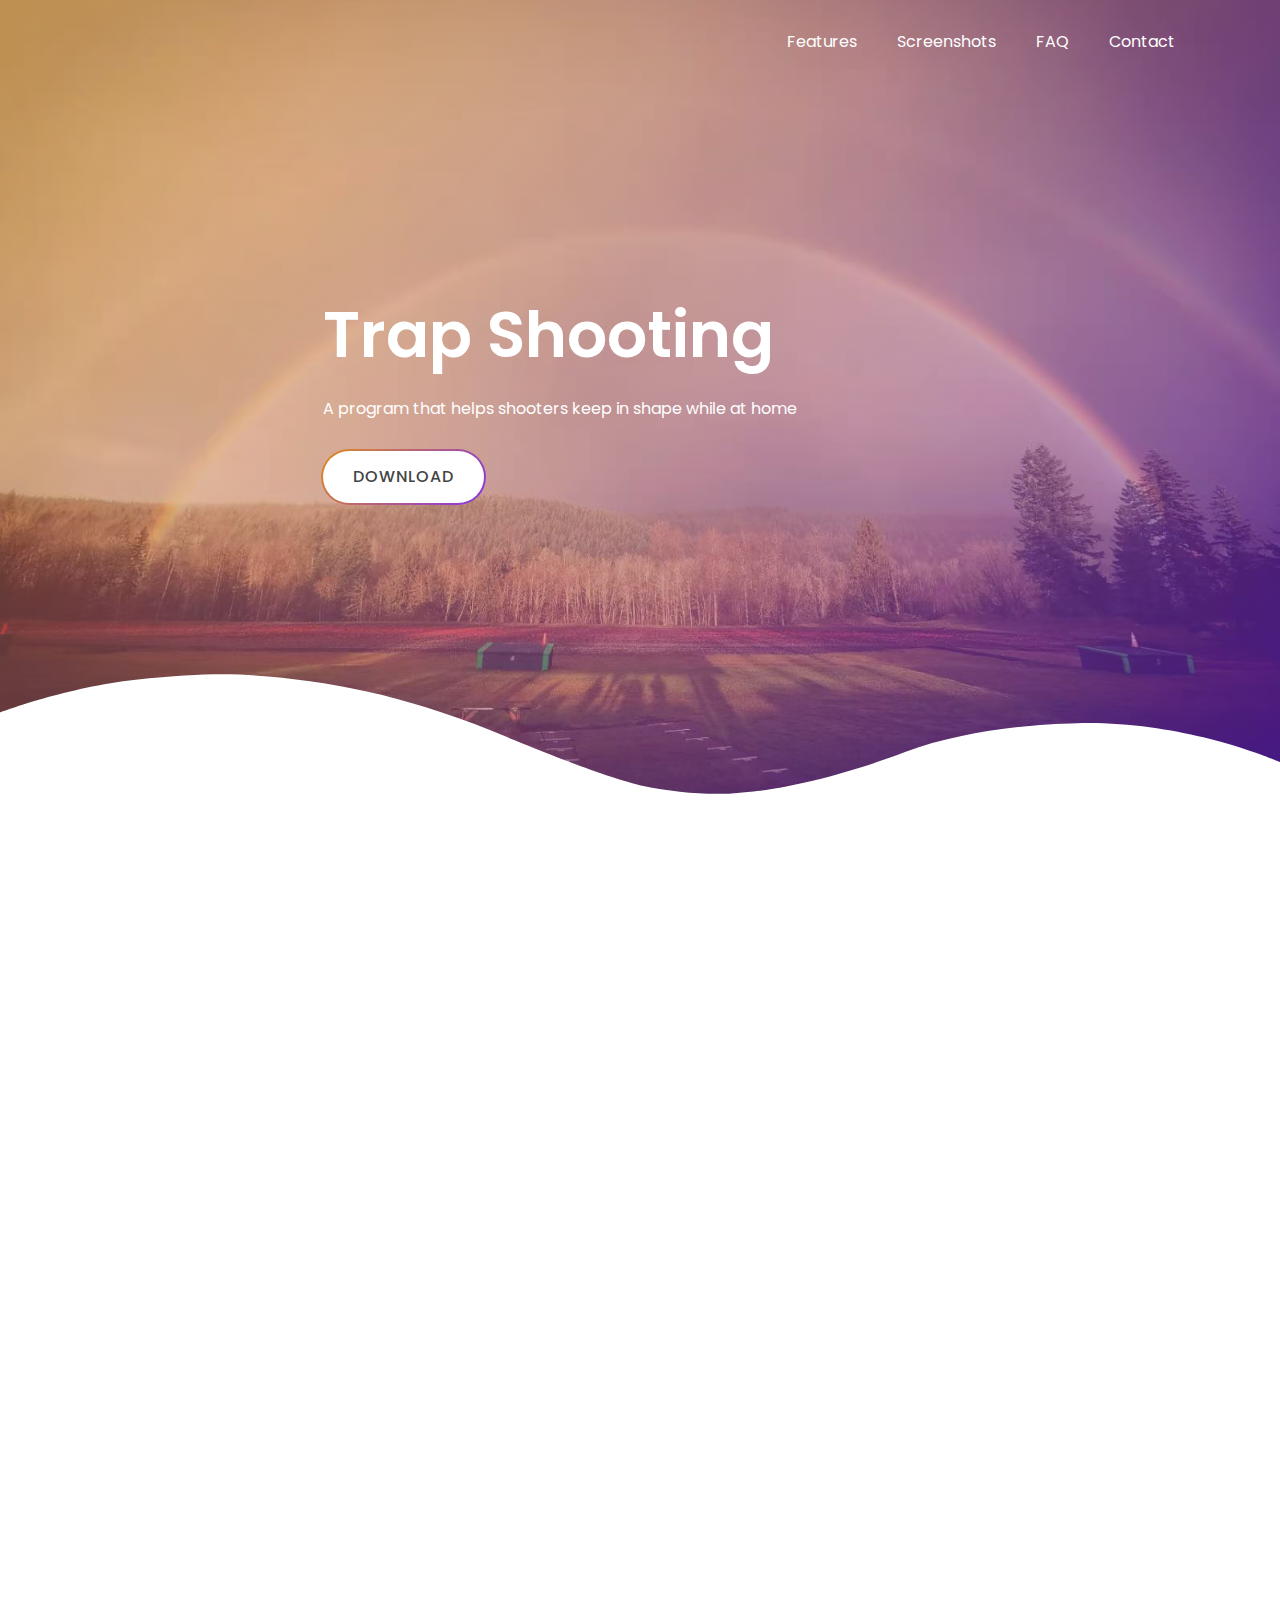
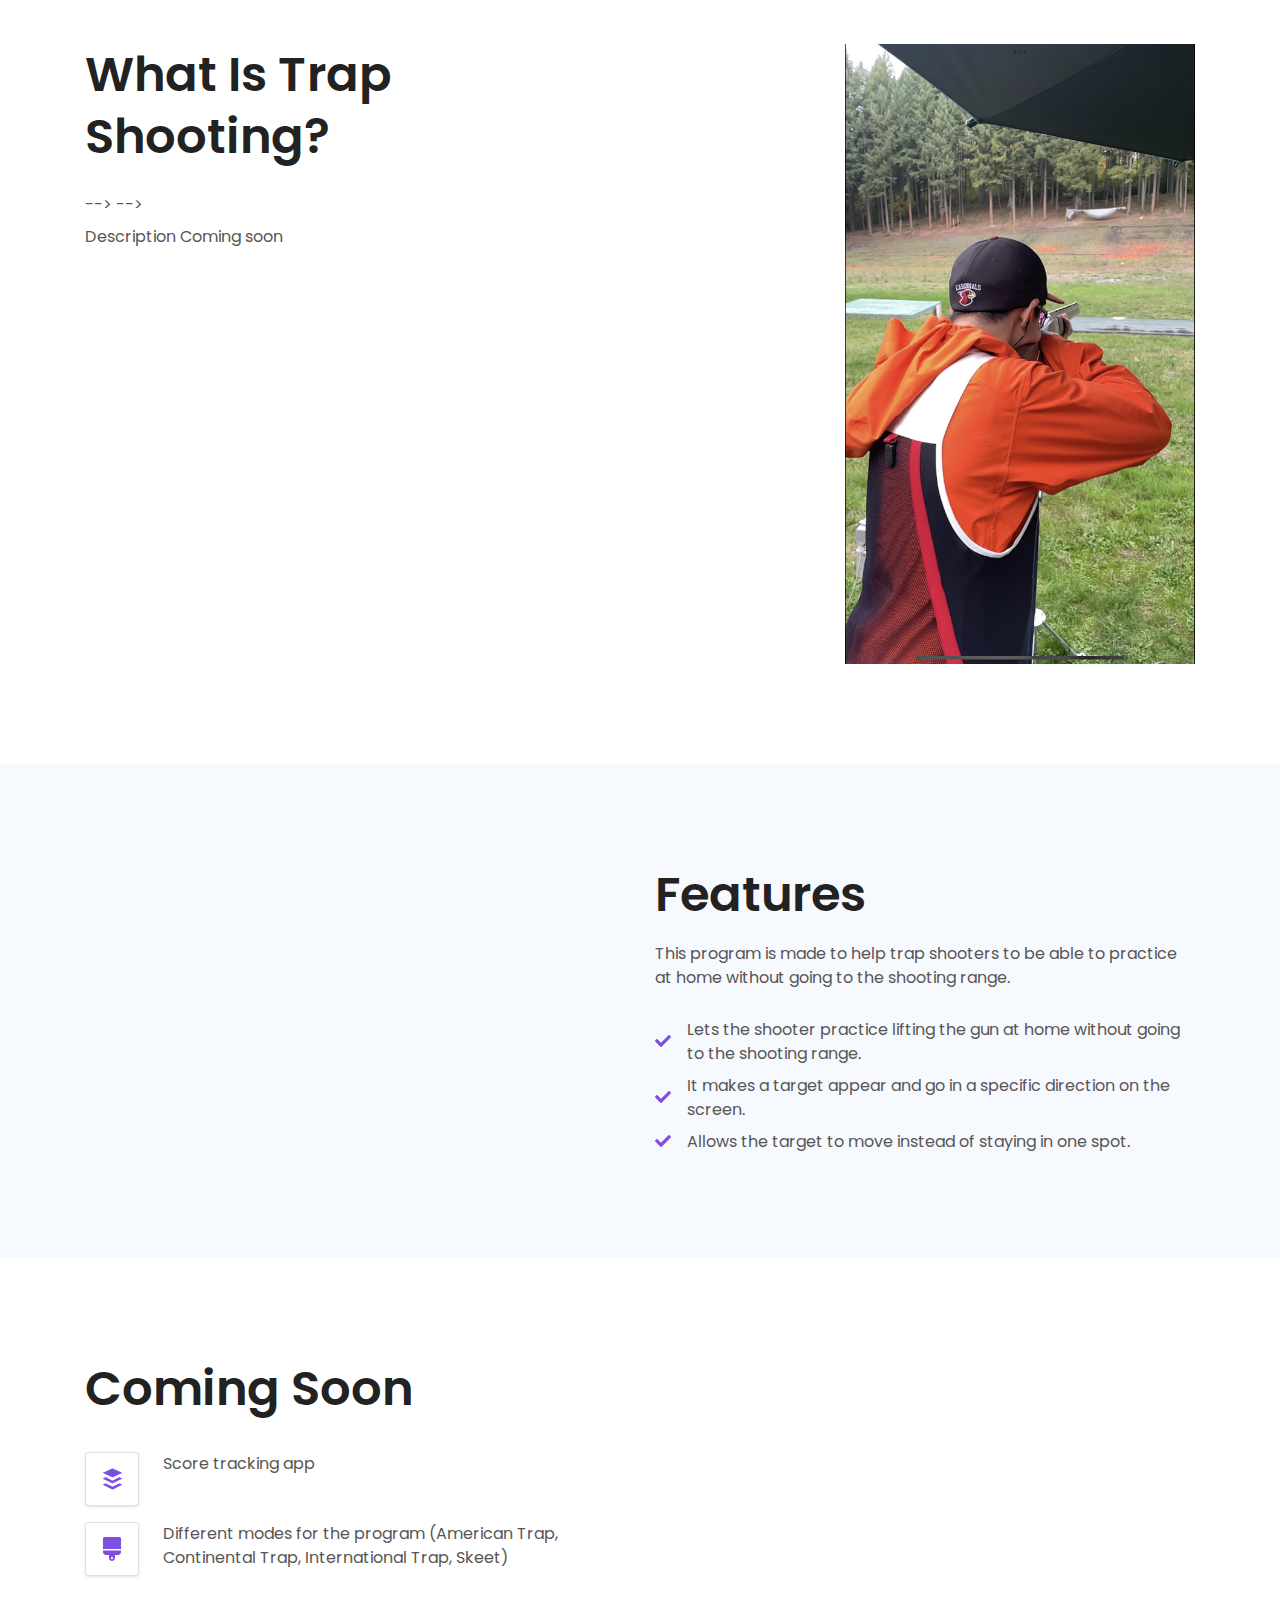
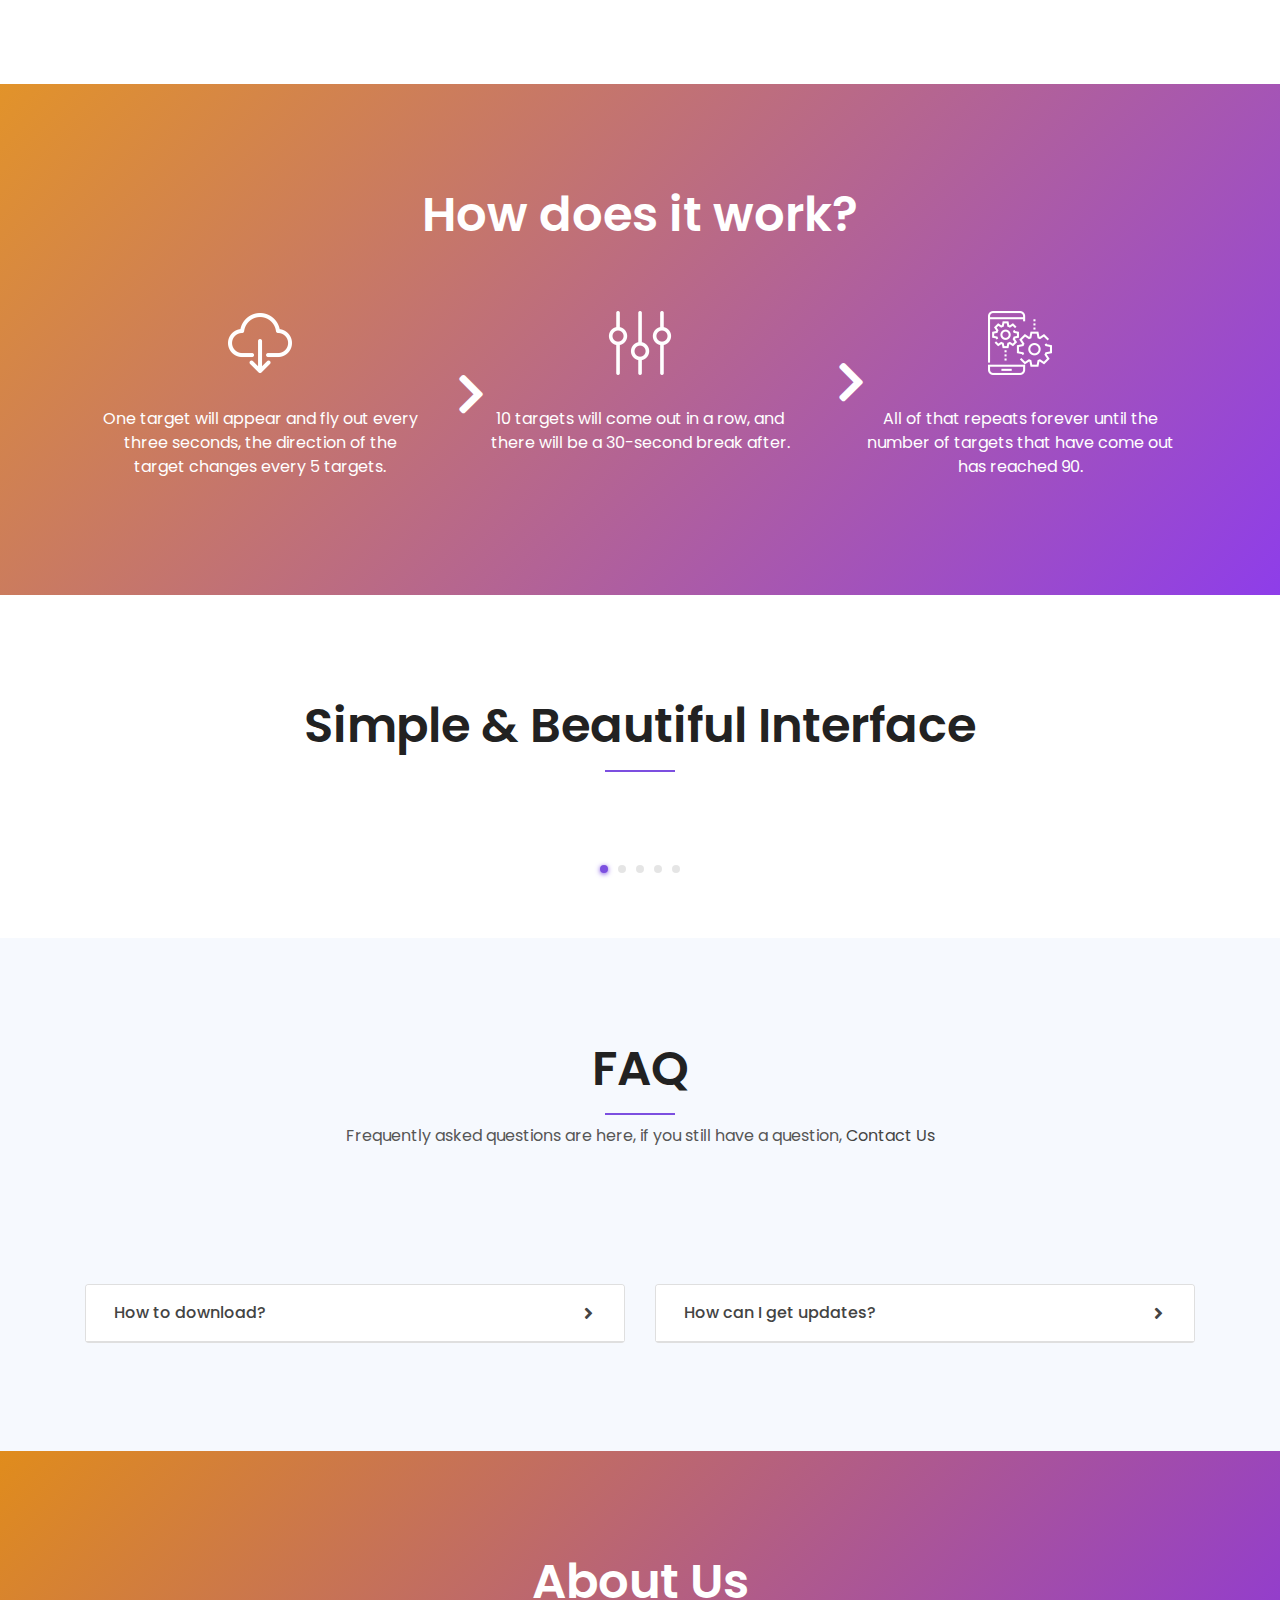
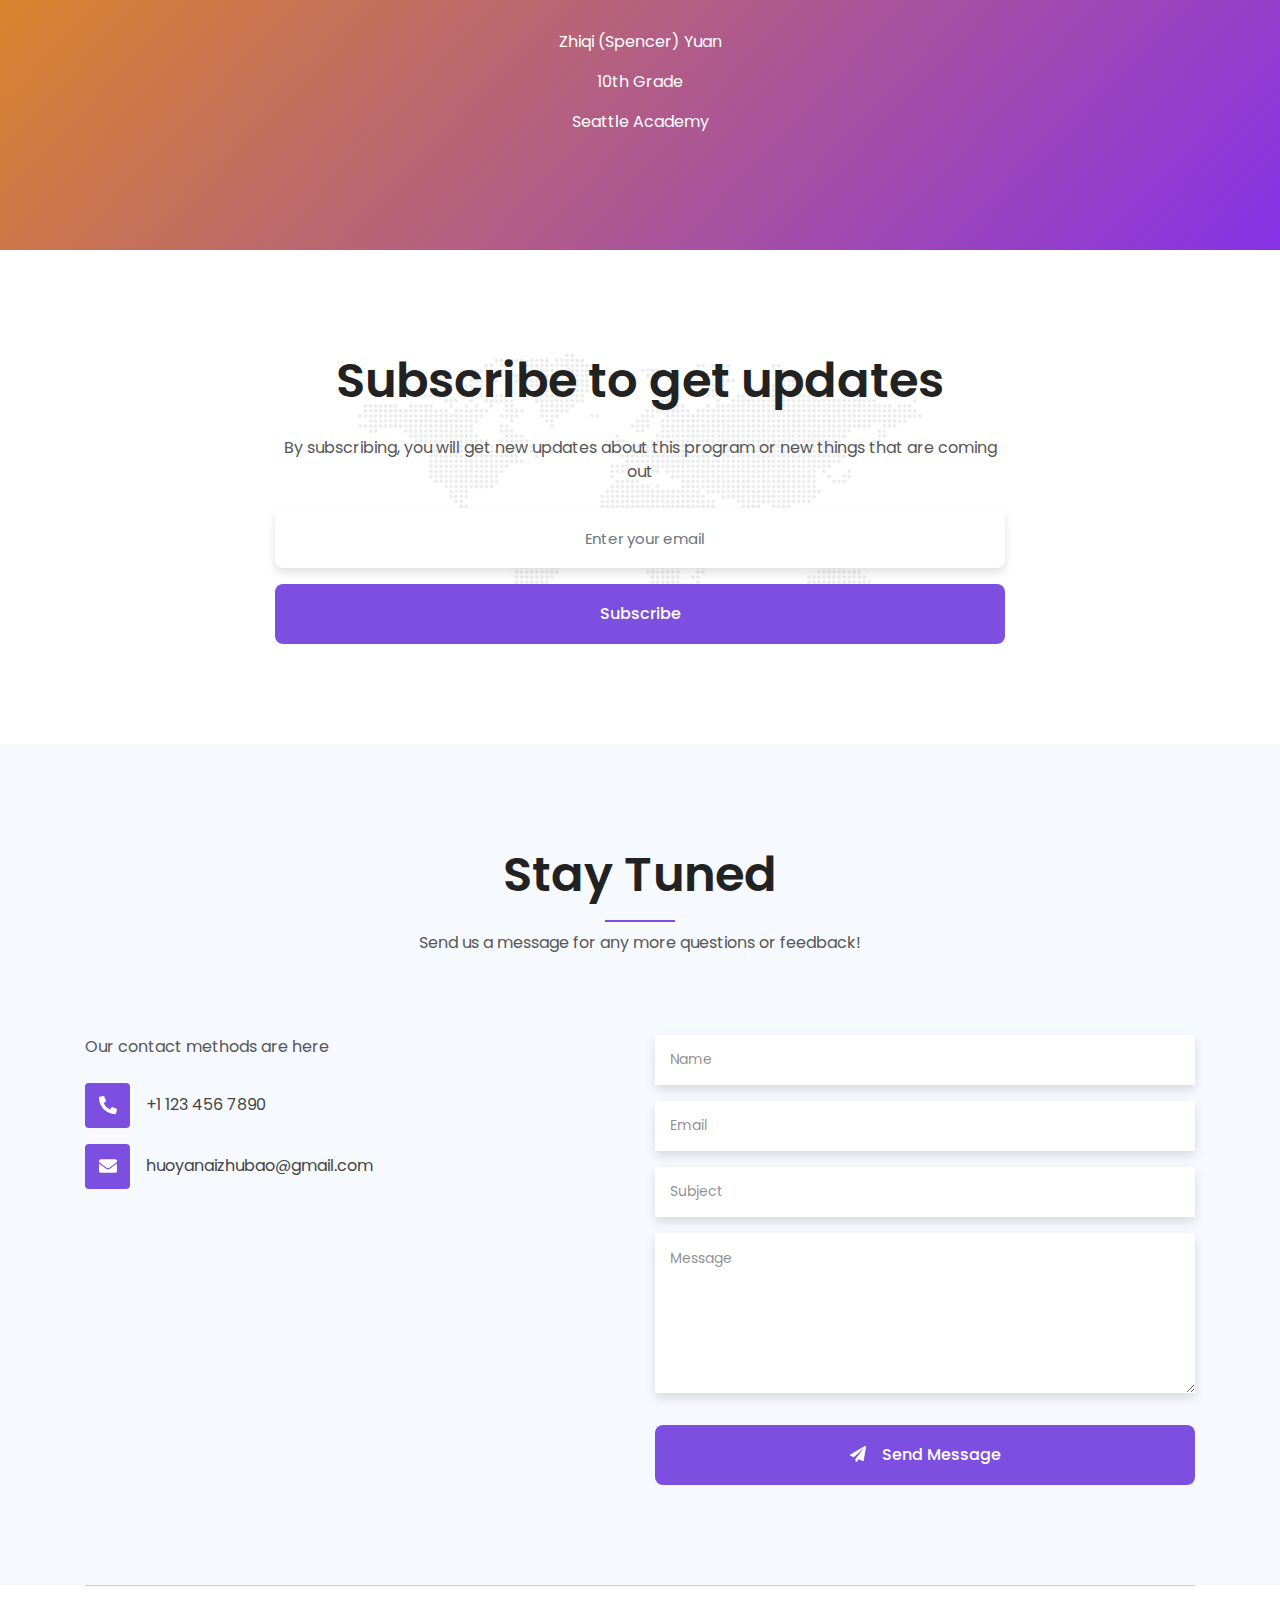
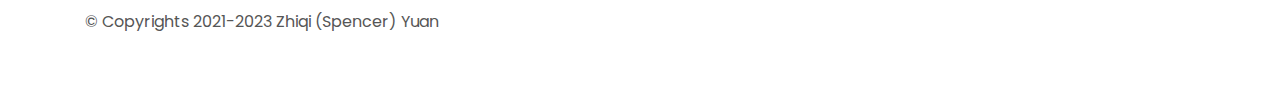
==== commit 84f37ccb: "Update index.html" ====
--- a/index.html
+++ b/index.html
@@ -371,22 +371,22 @@
                             <!-- Service List -->
                             <ul class="service-list">
                                 <!-- Single Service -->
-<!--                                 <li class="single-service media py-2">
+                                <!-- <li class="single-service media py-2">
                                     <!-- <div class="service-icon pr-4">
                                         <span><i class="fab fa-buffer"></i></span>
                                     </div> -->
-                                    <div class="service-text media-body">
-                                        <p>Trap shooting, a sport demanding precision and consistency, requires regular practice for athletes to maintain and improve their proficiency [5]. It is one form of clay target shooting, the others bring skeet shooting and sporting clays. Trap Shooting simulates a bird flying away from a hunter, and requires movement and a fast reaction from shooters. Shooters need the skill to repeatedly shoot and break the target which is thrown at 42 mph. The target’s size is 4 ¼ inches. </p>
-                                    </div>
+                                    <!-- <div class="service-text media-body">
+                                        <p>Trap shooting, a sport demanding precision and consistency, requires regular practice for athletes to maintain and improve their proficiency. It is one form of clay target shooting, the others bring skeet shooting and sporting clays. Trap Shooting simulates a bird flying away from a hunter, and requires movement and a fast reaction from shooters. Shooters need the skill to repeatedly shoot and break the target which is thrown at 42 mph. The target’s size is 4 ¼ inches. </p>
+                                    </div> -->
                                 </li> -->
                                 <!-- Single Service -->
-<!--                                 <li class="single-service media py-2">
+                                <!-- <li class="single-service media py-2">
                                     <!-- <div class="service-icon pr-4">
                                         <span><i class="fas fa-brush"></i></span>
                                     </div> -->
-                                    <div class="service-text media-body">
+                                    <!-- <div class="service-text media-body">
                                         <p>There are also different modes for trap shooting, such as American, Continental, and International Trap Shooting. The easiest type of trap shooting, the American trap, throws the targets at 42 mph. Continental targets fly at 52 mph, and International Trap Shooting targets fly at 63 mph with a lot higher with bigger angles. </p>
-                                    </div>
+                                    </div> -->
                                 </li> -->
                                 <li class="single-service media py-2">
                                     <!-- <div class="service-icon pr-4">
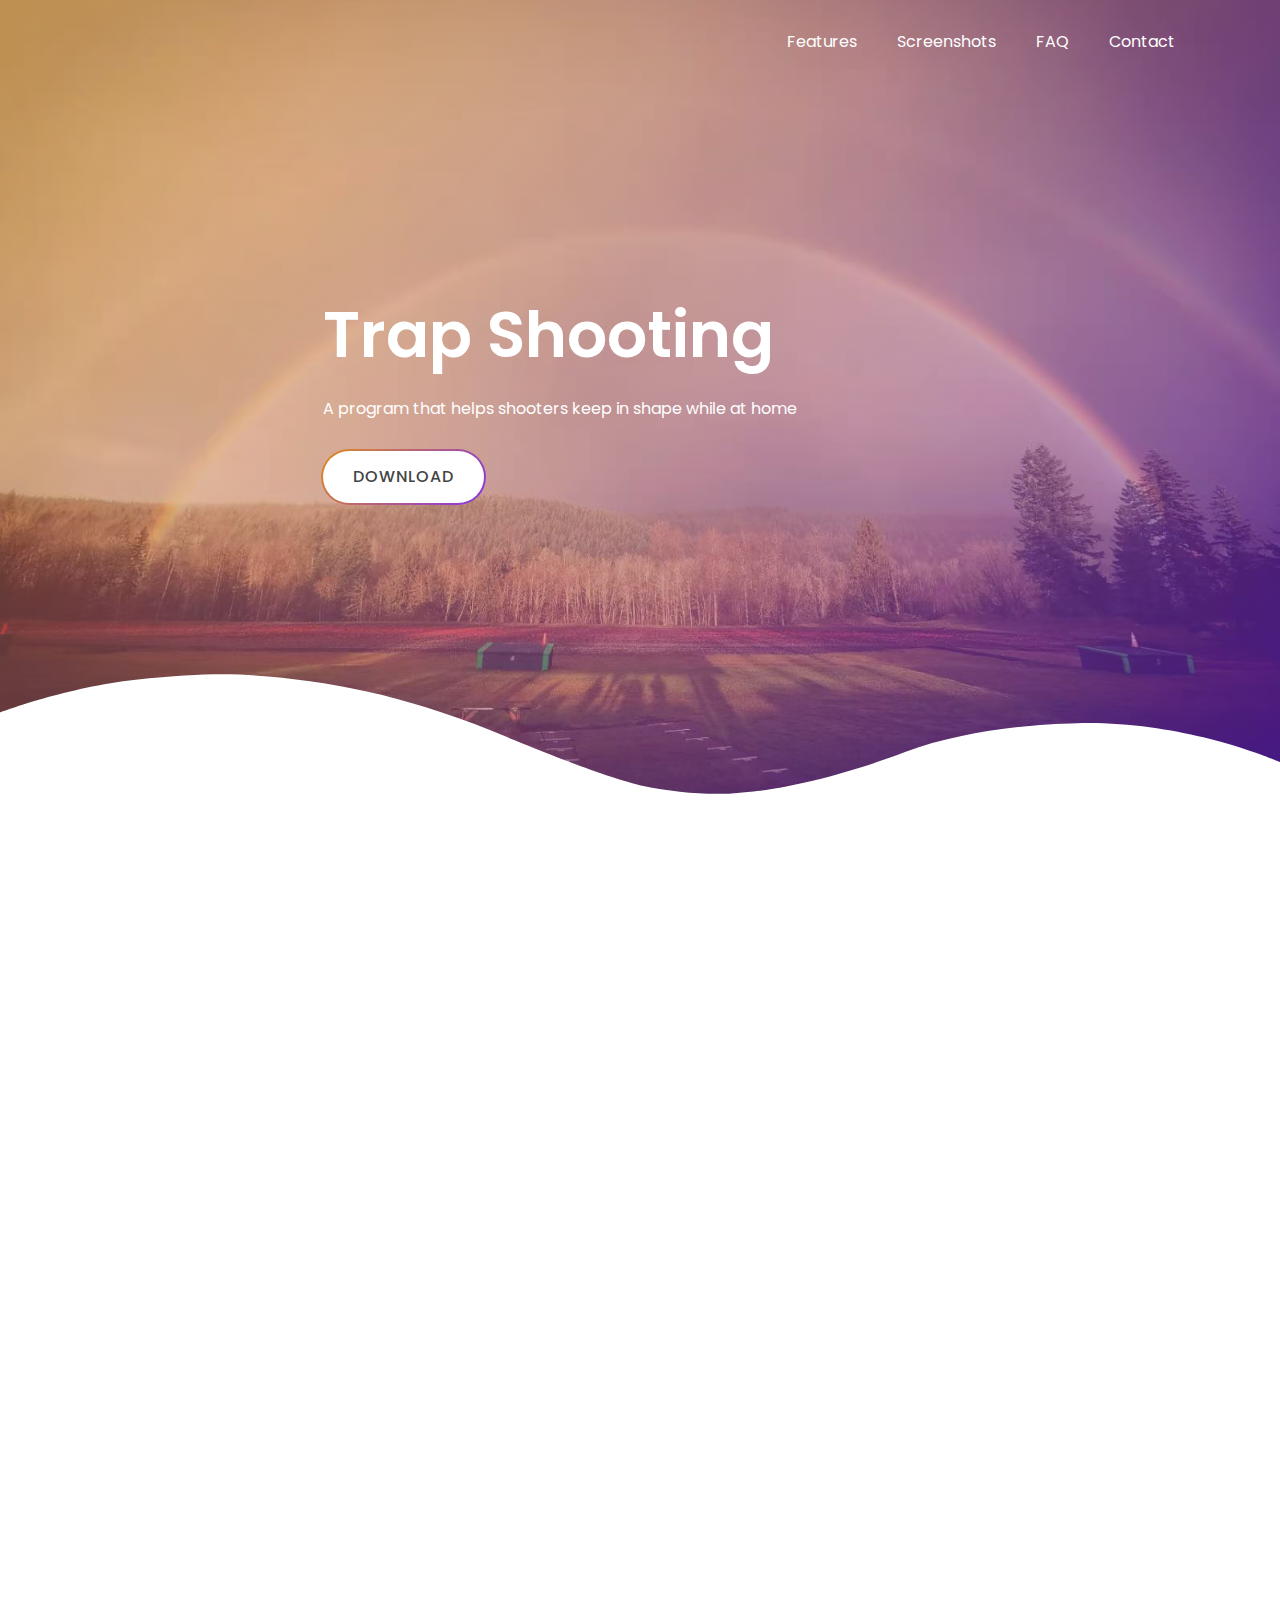
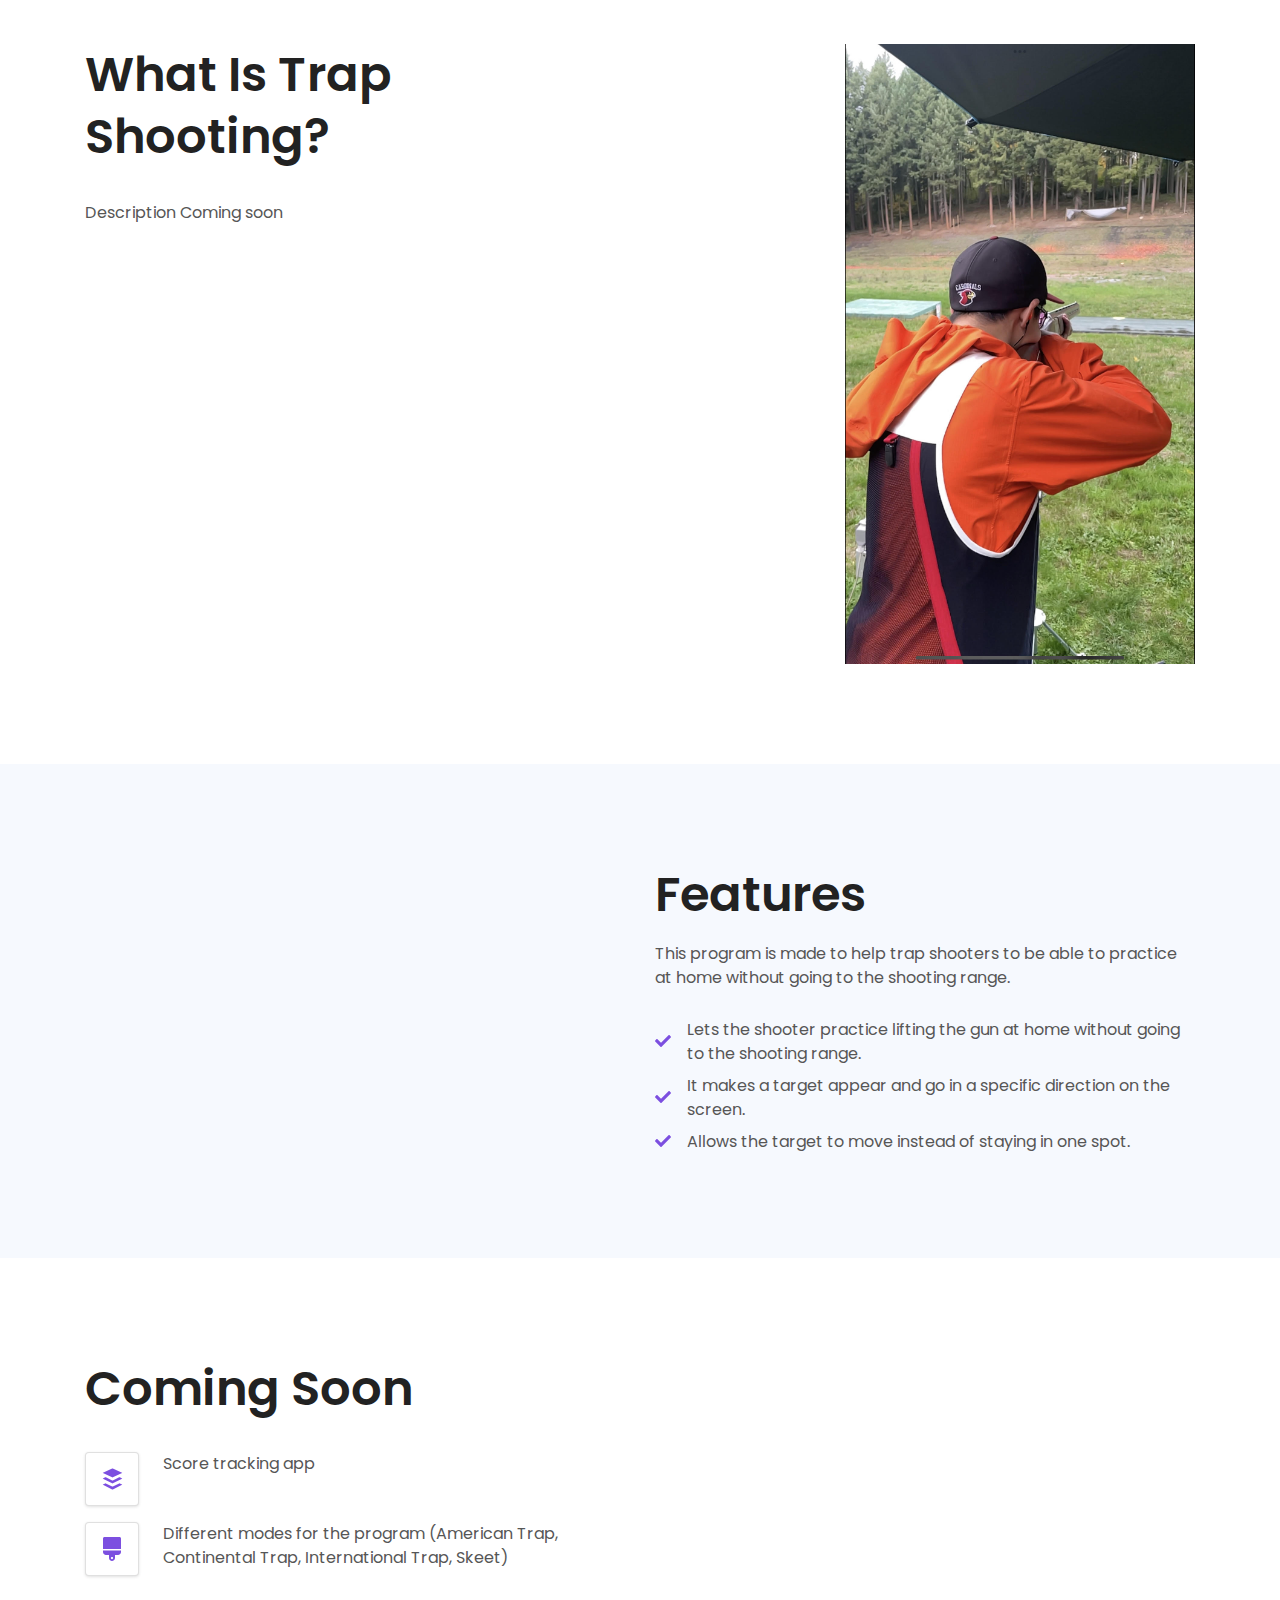
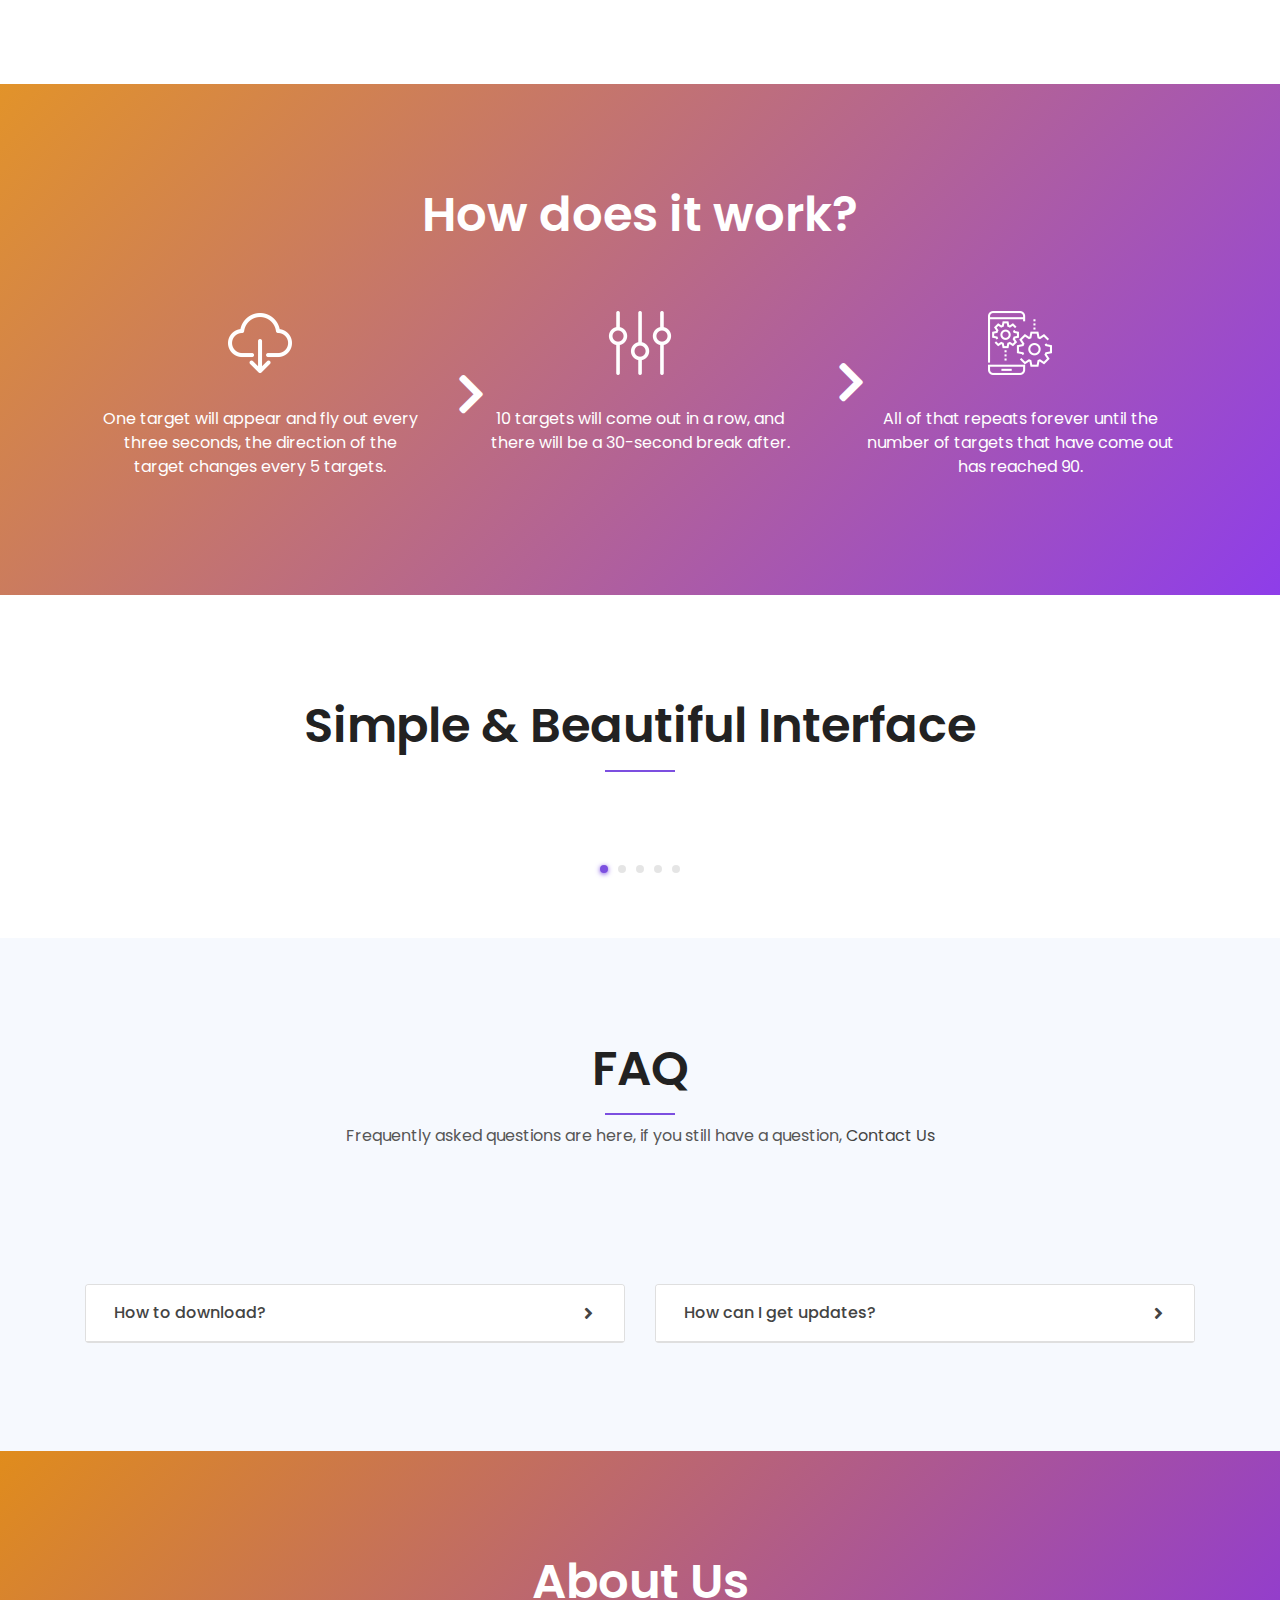
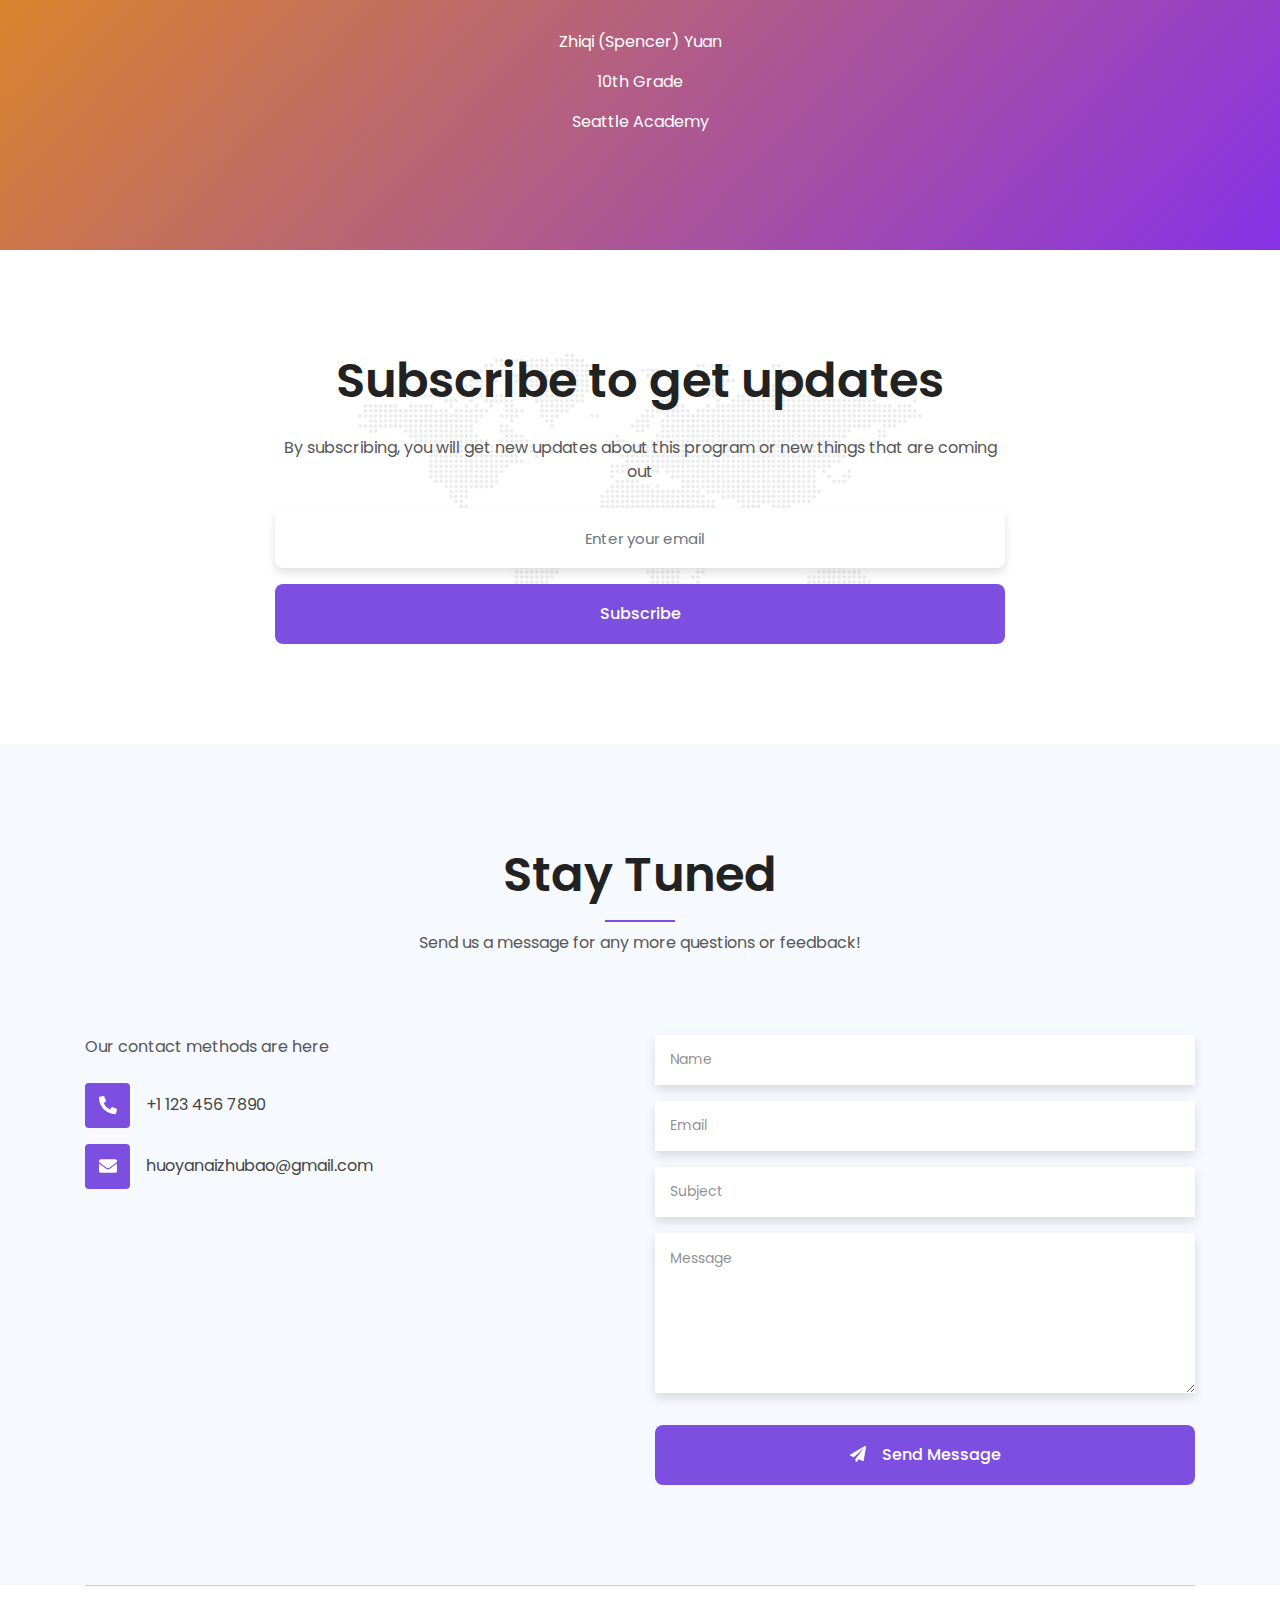
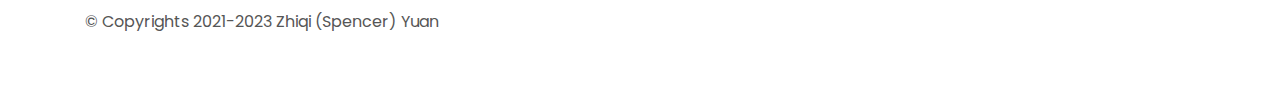
==== commit 327c6ea4: "Update index.html" ====
--- a/index.html
+++ b/index.html
@@ -378,7 +378,7 @@
                                     <!-- <div class="service-text media-body">
                                         <p>Trap shooting, a sport demanding precision and consistency, requires regular practice for athletes to maintain and improve their proficiency. It is one form of clay target shooting, the others bring skeet shooting and sporting clays. Trap Shooting simulates a bird flying away from a hunter, and requires movement and a fast reaction from shooters. Shooters need the skill to repeatedly shoot and break the target which is thrown at 42 mph. The target’s size is 4 ¼ inches. </p>
                                     </div> -->
-                                </li> -->
+                                <!-- </li> -->
                                 <!-- Single Service -->
                                 <!-- <li class="single-service media py-2">
                                     <!-- <div class="service-icon pr-4">
@@ -387,7 +387,7 @@
                                     <!-- <div class="service-text media-body">
                                         <p>There are also different modes for trap shooting, such as American, Continental, and International Trap Shooting. The easiest type of trap shooting, the American trap, throws the targets at 42 mph. Continental targets fly at 52 mph, and International Trap Shooting targets fly at 63 mph with a lot higher with bigger angles. </p>
                                     </div> -->
-                                </li> -->
+                                <!-- </li> -->
                                 <li class="single-service media py-2">
                                     <!-- <div class="service-icon pr-4">
                                         <span><i class="fas fa-brush"></i></span>
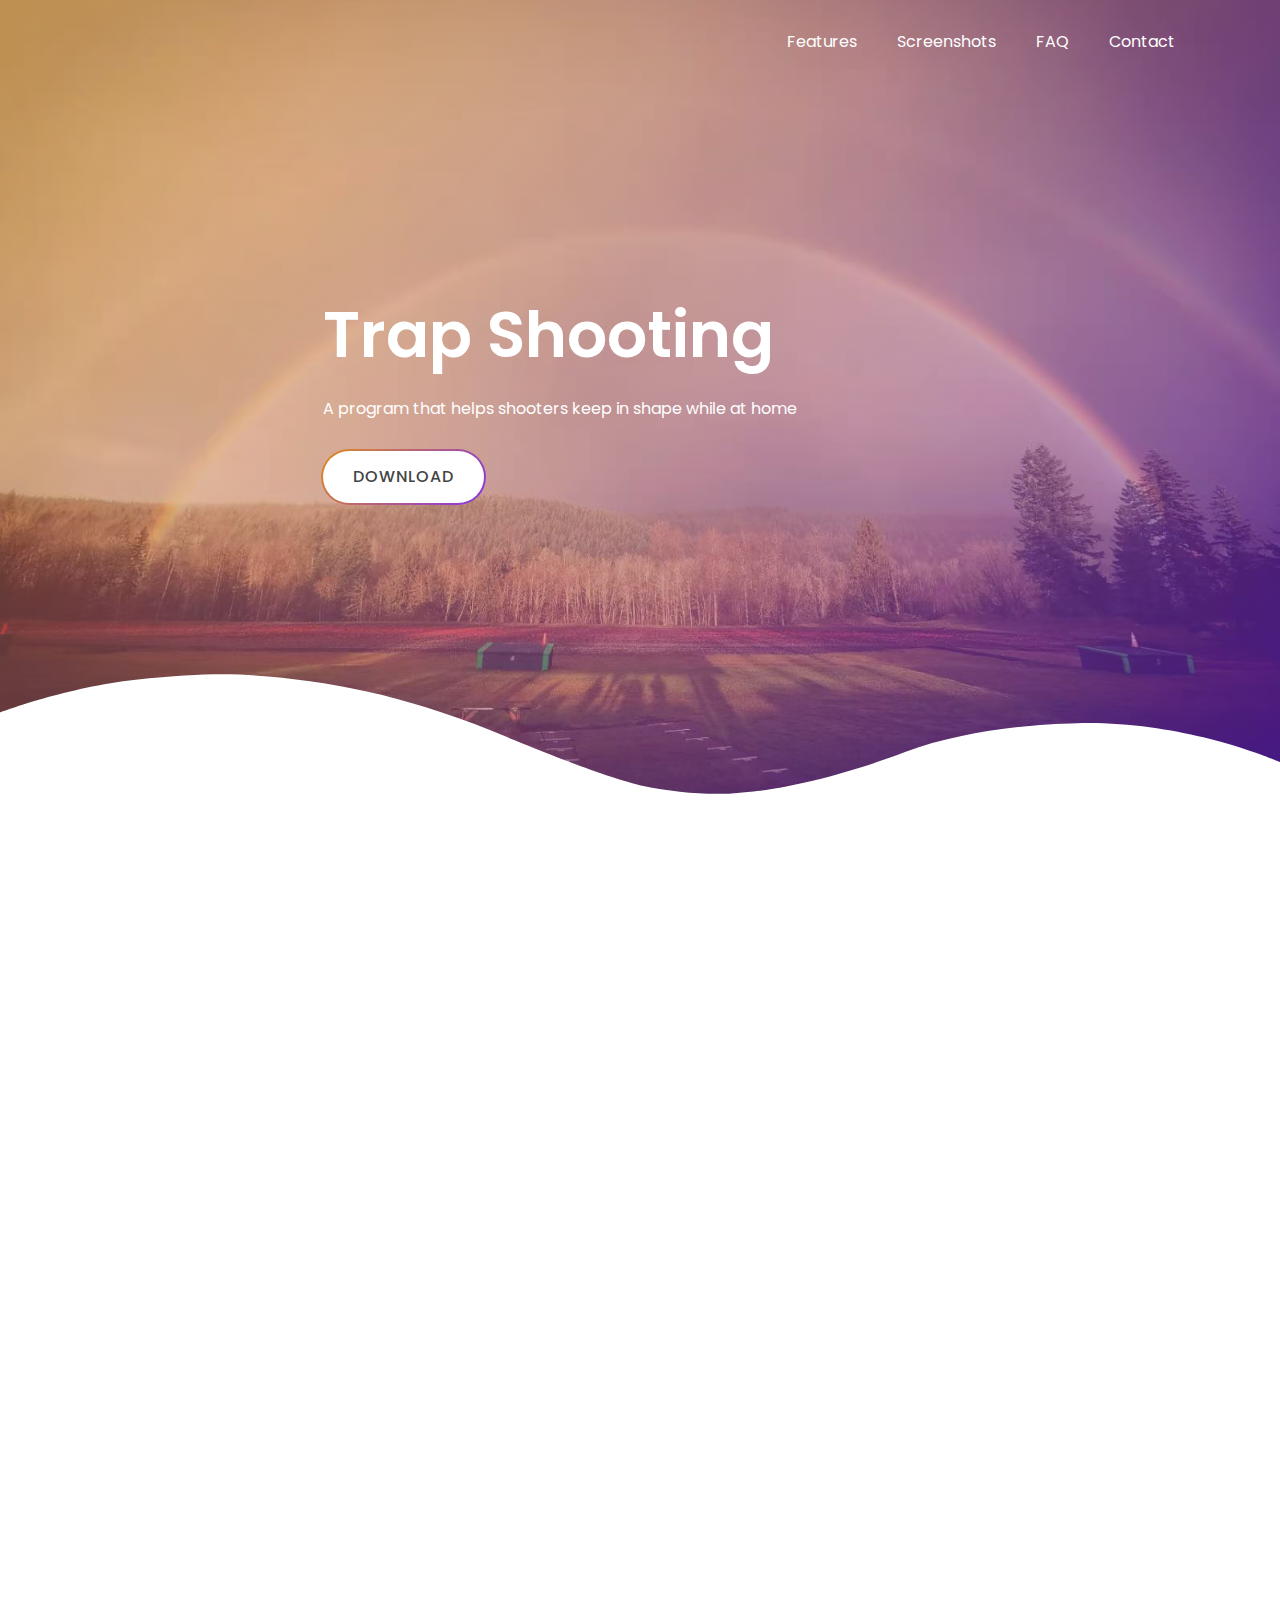
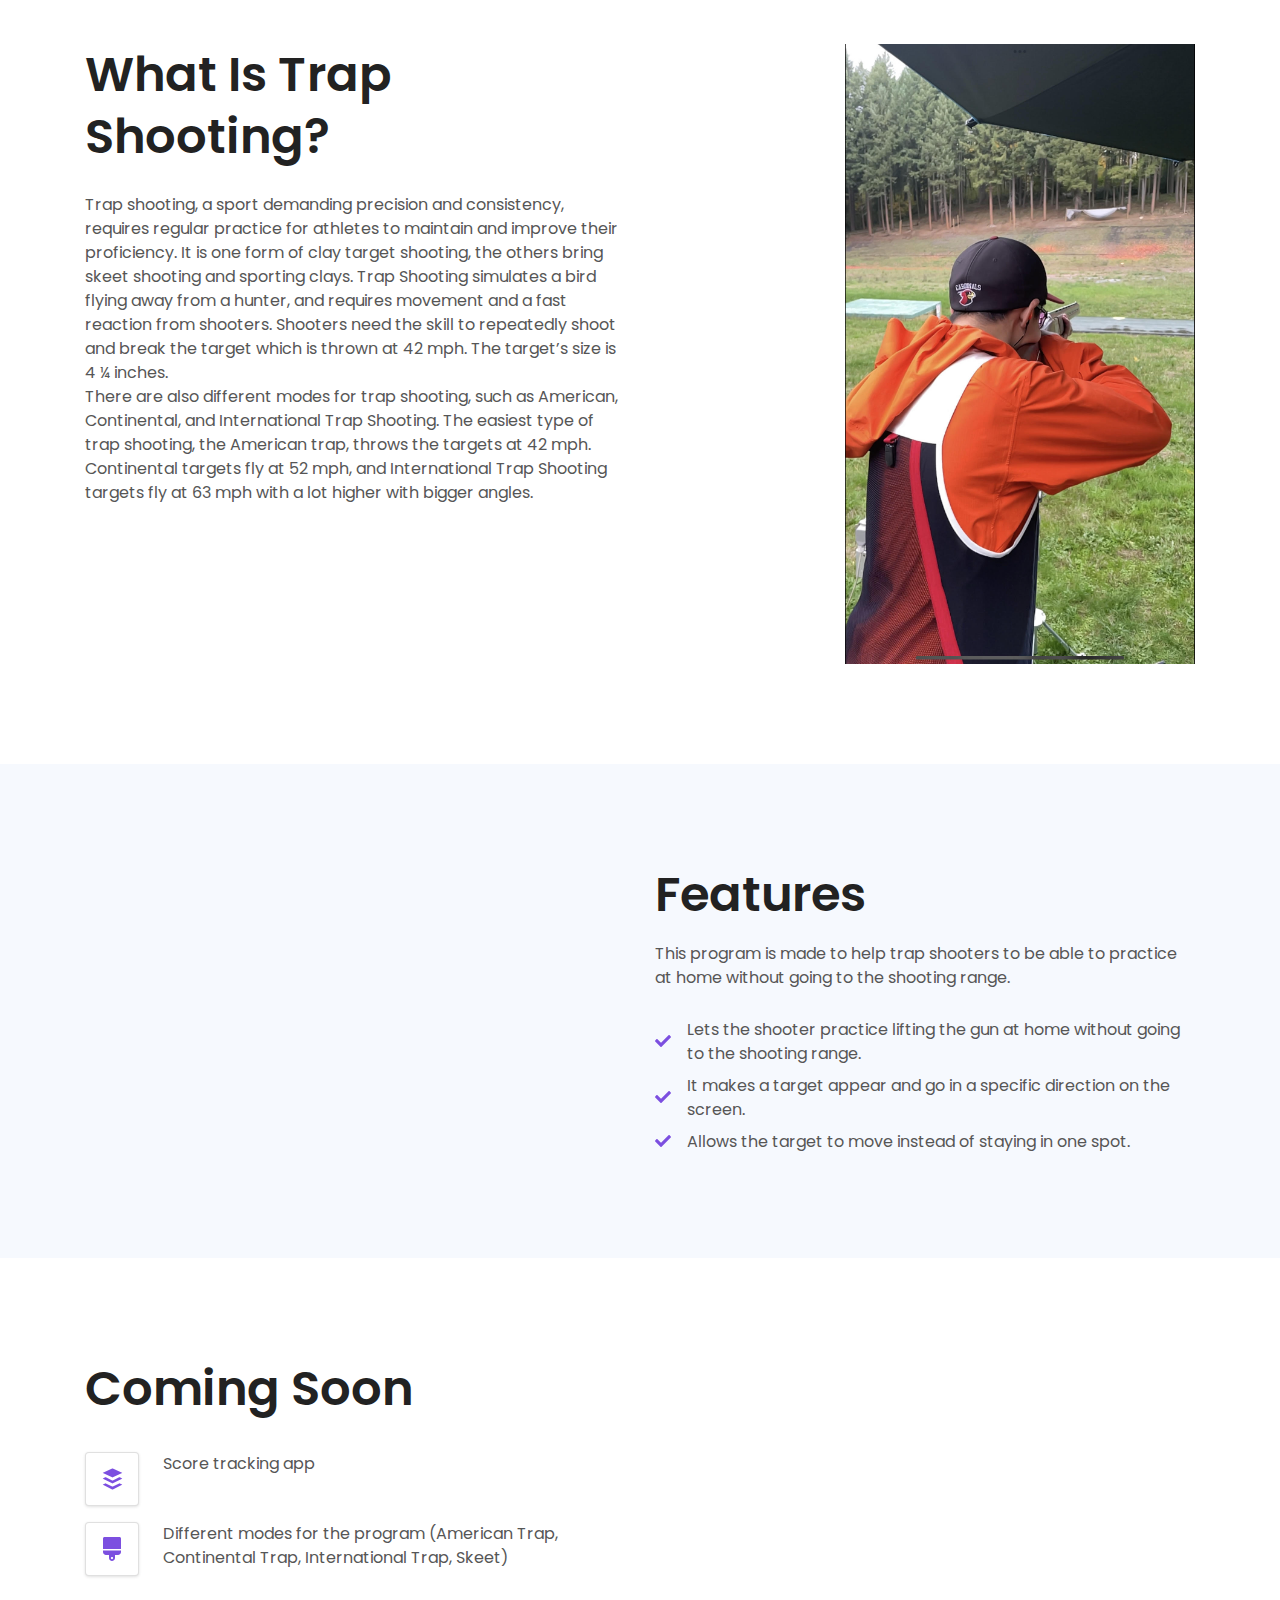
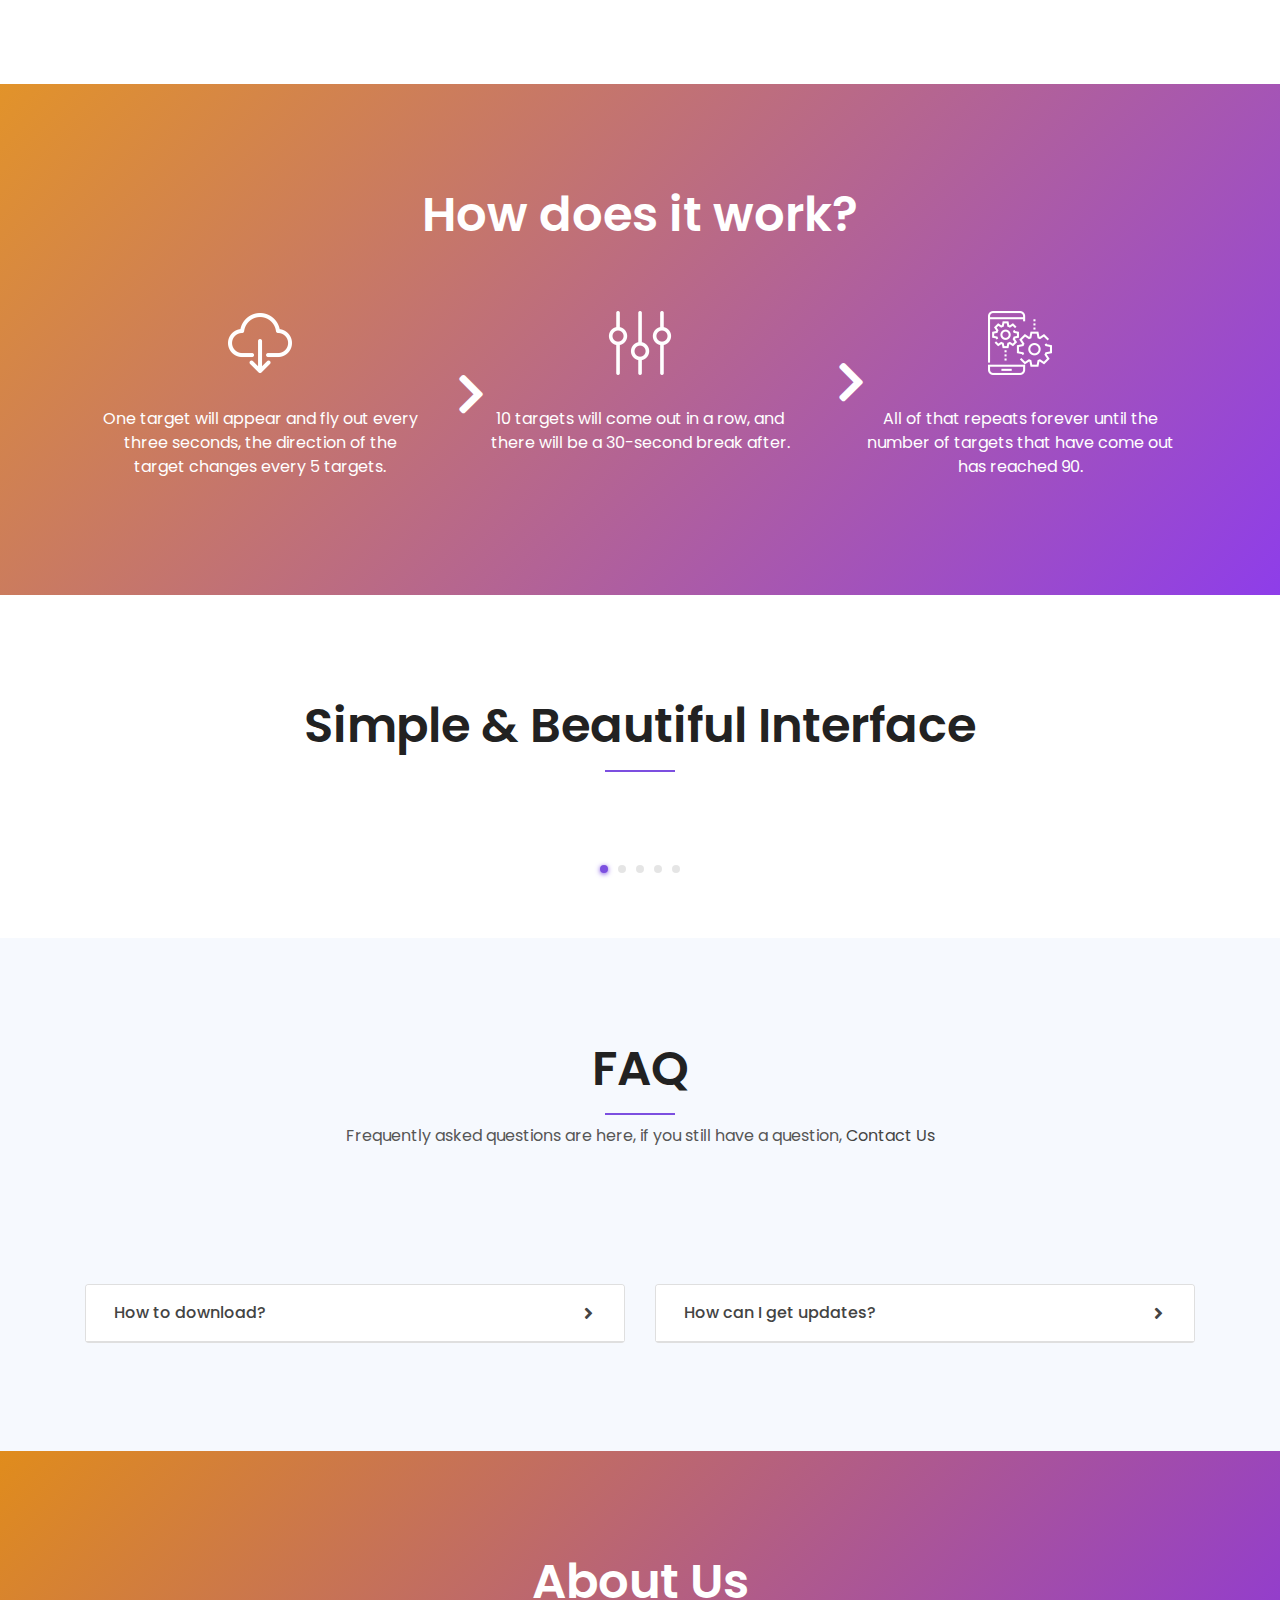
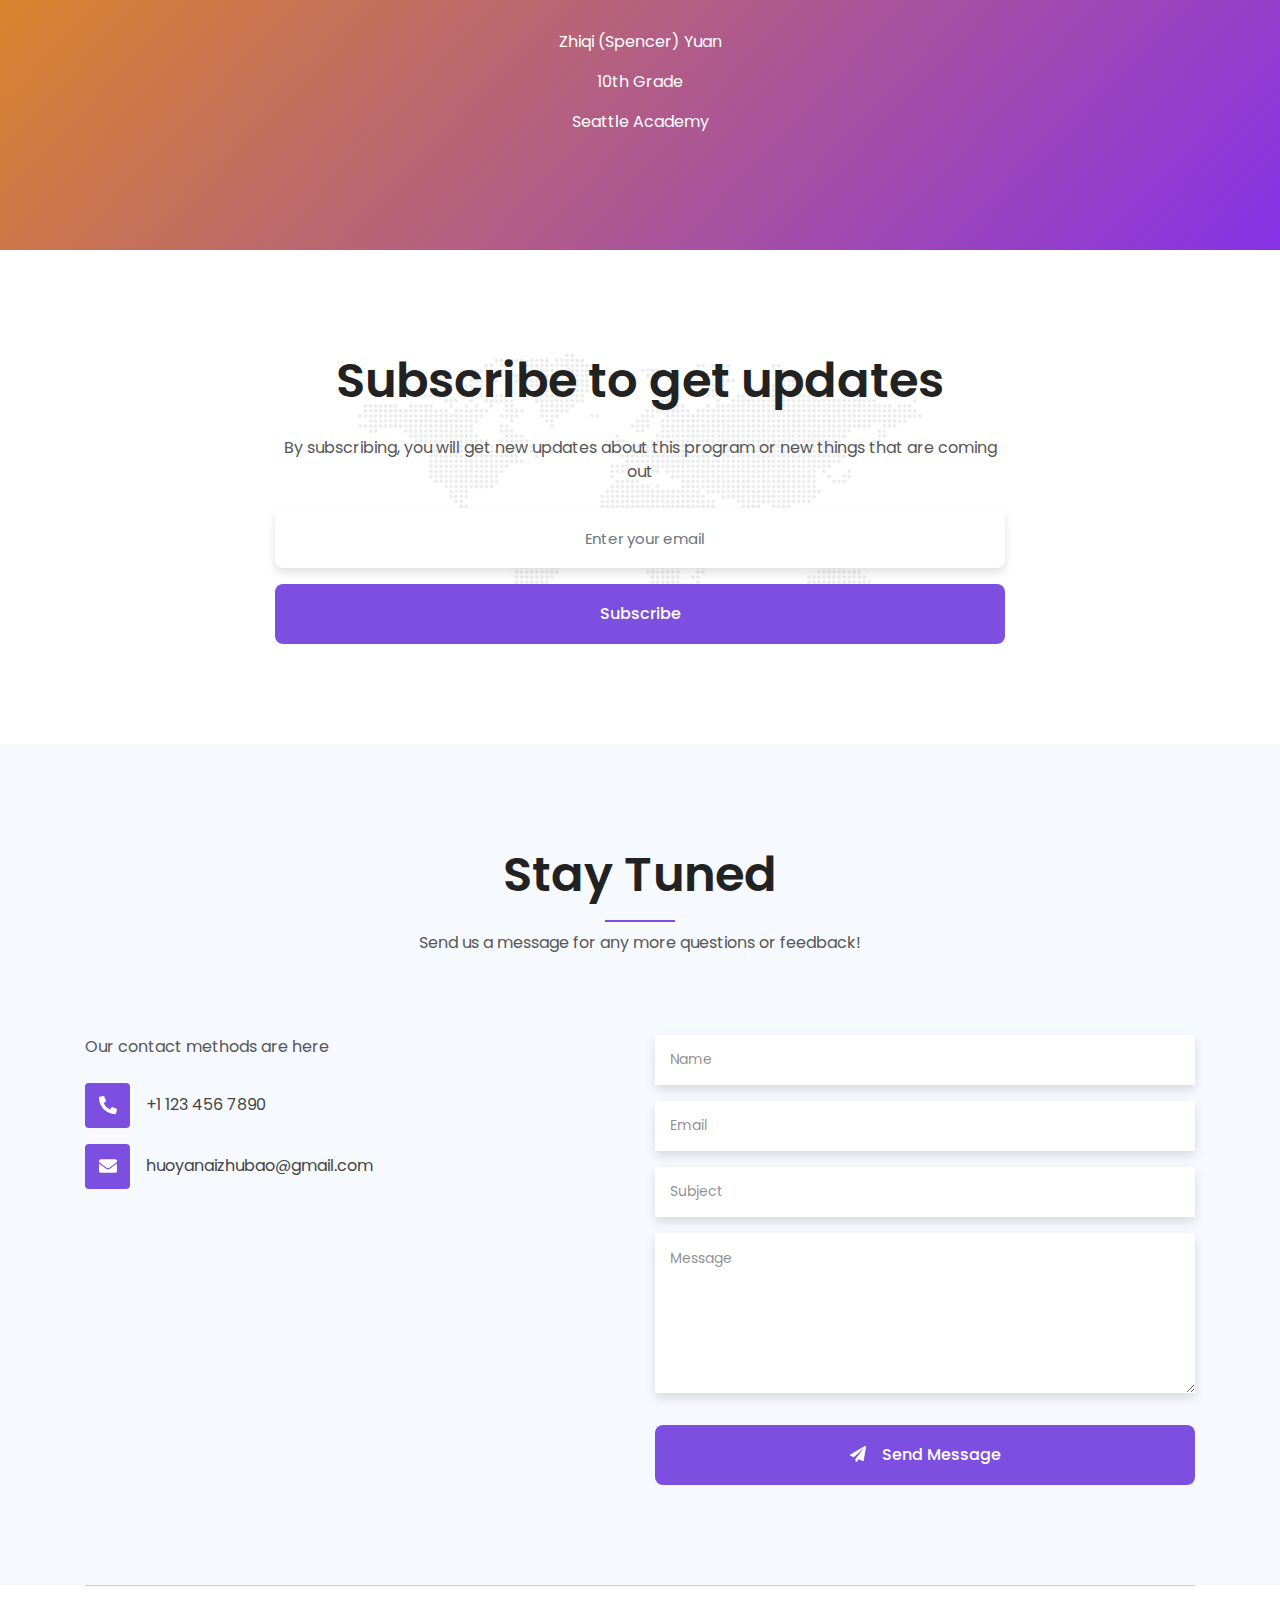
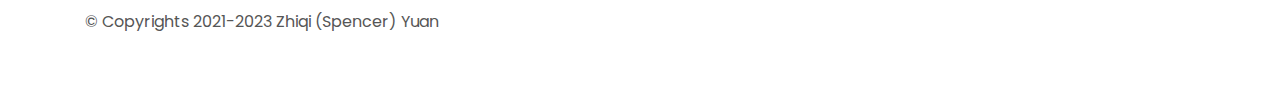
==== commit 23a15d6d: "Update index.html" ====
--- a/index.html
+++ b/index.html
@@ -372,29 +372,29 @@
                             <ul class="service-list">
                                 <!-- Single Service -->
                                 <!-- <li class="single-service media py-2">
-                                    <!-- <div class="service-icon pr-4">
+<!--                                     <div class="service-icon pr-4">
                                         <span><i class="fab fa-buffer"></i></span>
                                     </div> -->
-                                    <!-- <div class="service-text media-body">
+                                    <div class="service-text media-body">
                                         <p>Trap shooting, a sport demanding precision and consistency, requires regular practice for athletes to maintain and improve their proficiency. It is one form of clay target shooting, the others bring skeet shooting and sporting clays. Trap Shooting simulates a bird flying away from a hunter, and requires movement and a fast reaction from shooters. Shooters need the skill to repeatedly shoot and break the target which is thrown at 42 mph. The target’s size is 4 ¼ inches. </p>
-                                    </div> -->
+                                    </div>
                                 <!-- </li> -->
                                 <!-- Single Service -->
                                 <!-- <li class="single-service media py-2">
-                                    <!-- <div class="service-icon pr-4">
+<!--                                     <div class="service-icon pr-4">
                                         <span><i class="fas fa-brush"></i></span>
                                     </div> -->
-                                    <!-- <div class="service-text media-body">
+                                    <div class="service-text media-body">
                                         <p>There are also different modes for trap shooting, such as American, Continental, and International Trap Shooting. The easiest type of trap shooting, the American trap, throws the targets at 42 mph. Continental targets fly at 52 mph, and International Trap Shooting targets fly at 63 mph with a lot higher with bigger angles. </p>
-                                    </div> -->
+                                    </div>
                                 <!-- </li> -->
                                 <li class="single-service media py-2">
                                     <!-- <div class="service-icon pr-4">
                                         <span><i class="fas fa-brush"></i></span>
                                     </div> -->
-                                    <div class="service-text media-body">
+<!--                                     <div class="service-text media-body">
                                         <p>Description Coming soon</p>
-                                    </div>
+                                    </div> -->
                                 </li>
                                 <!-- Single Service -->
                                 <!-- <li class="single-service media py-2">
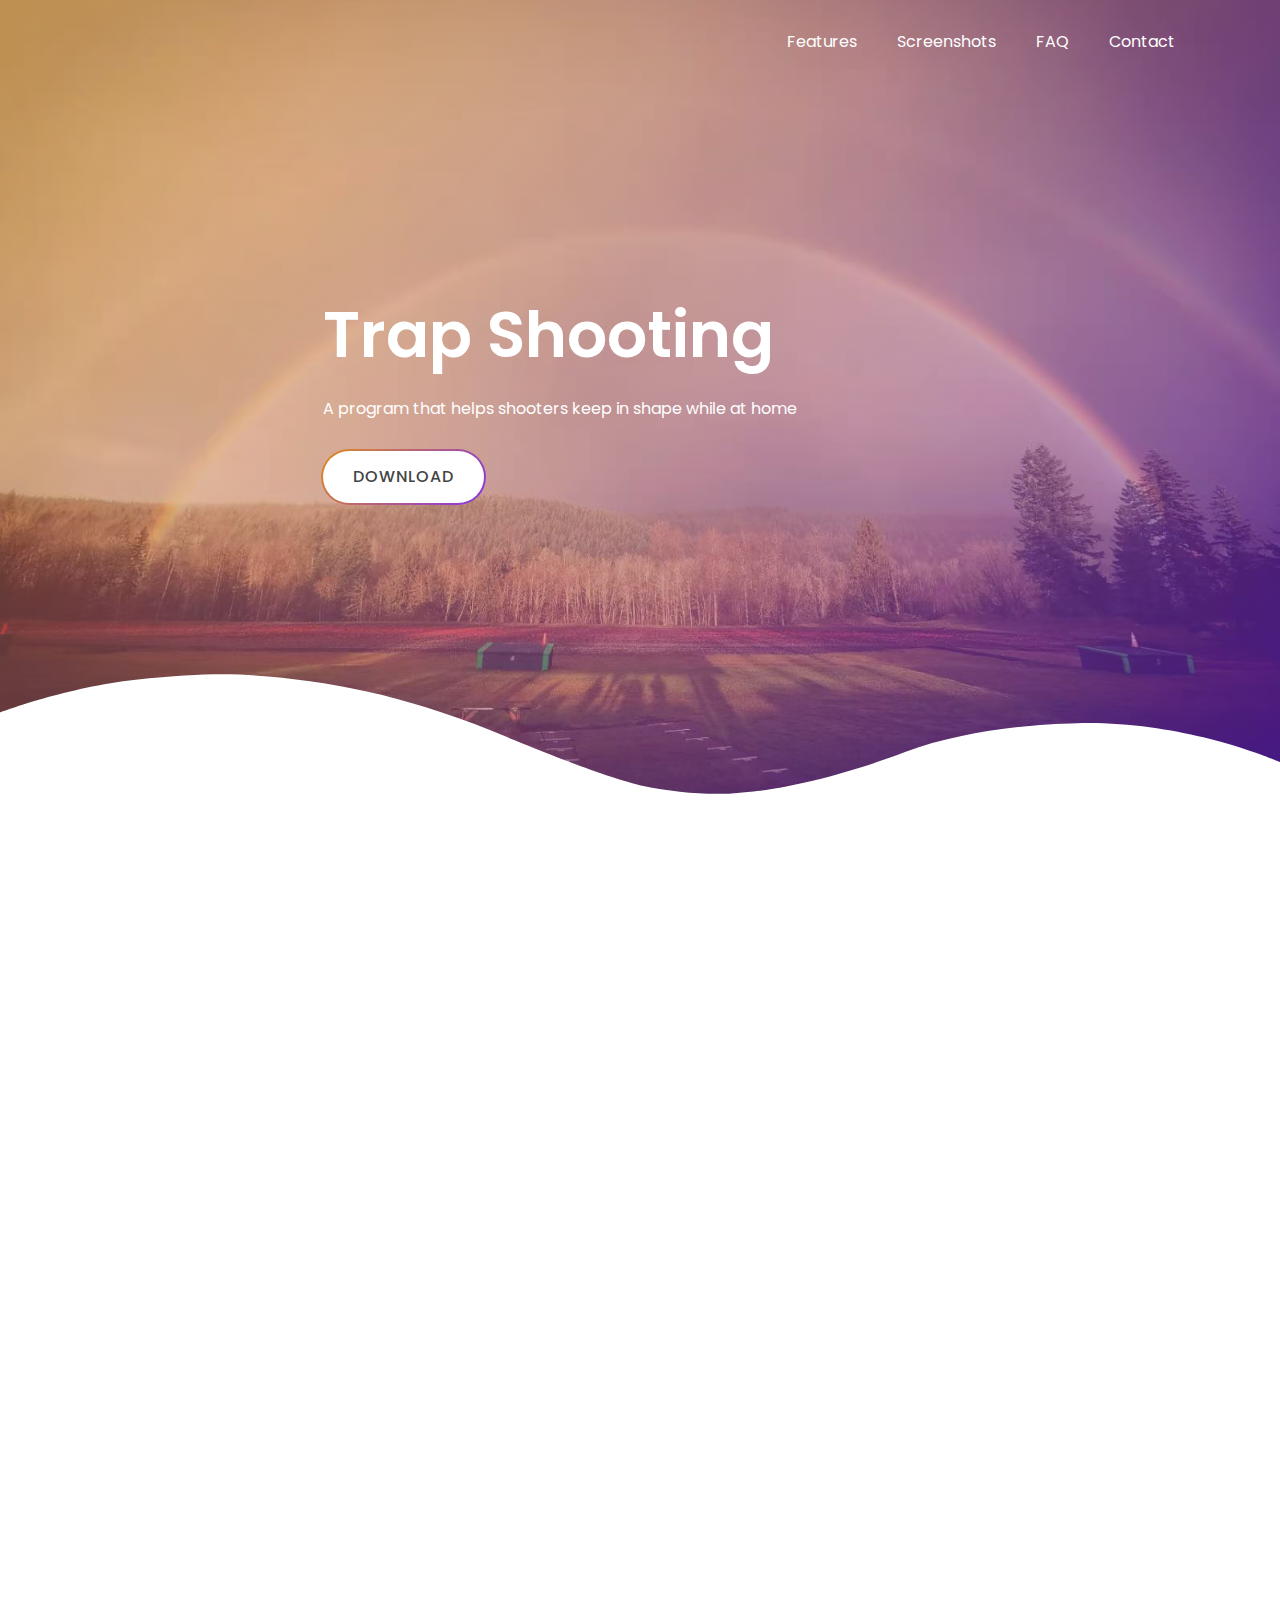
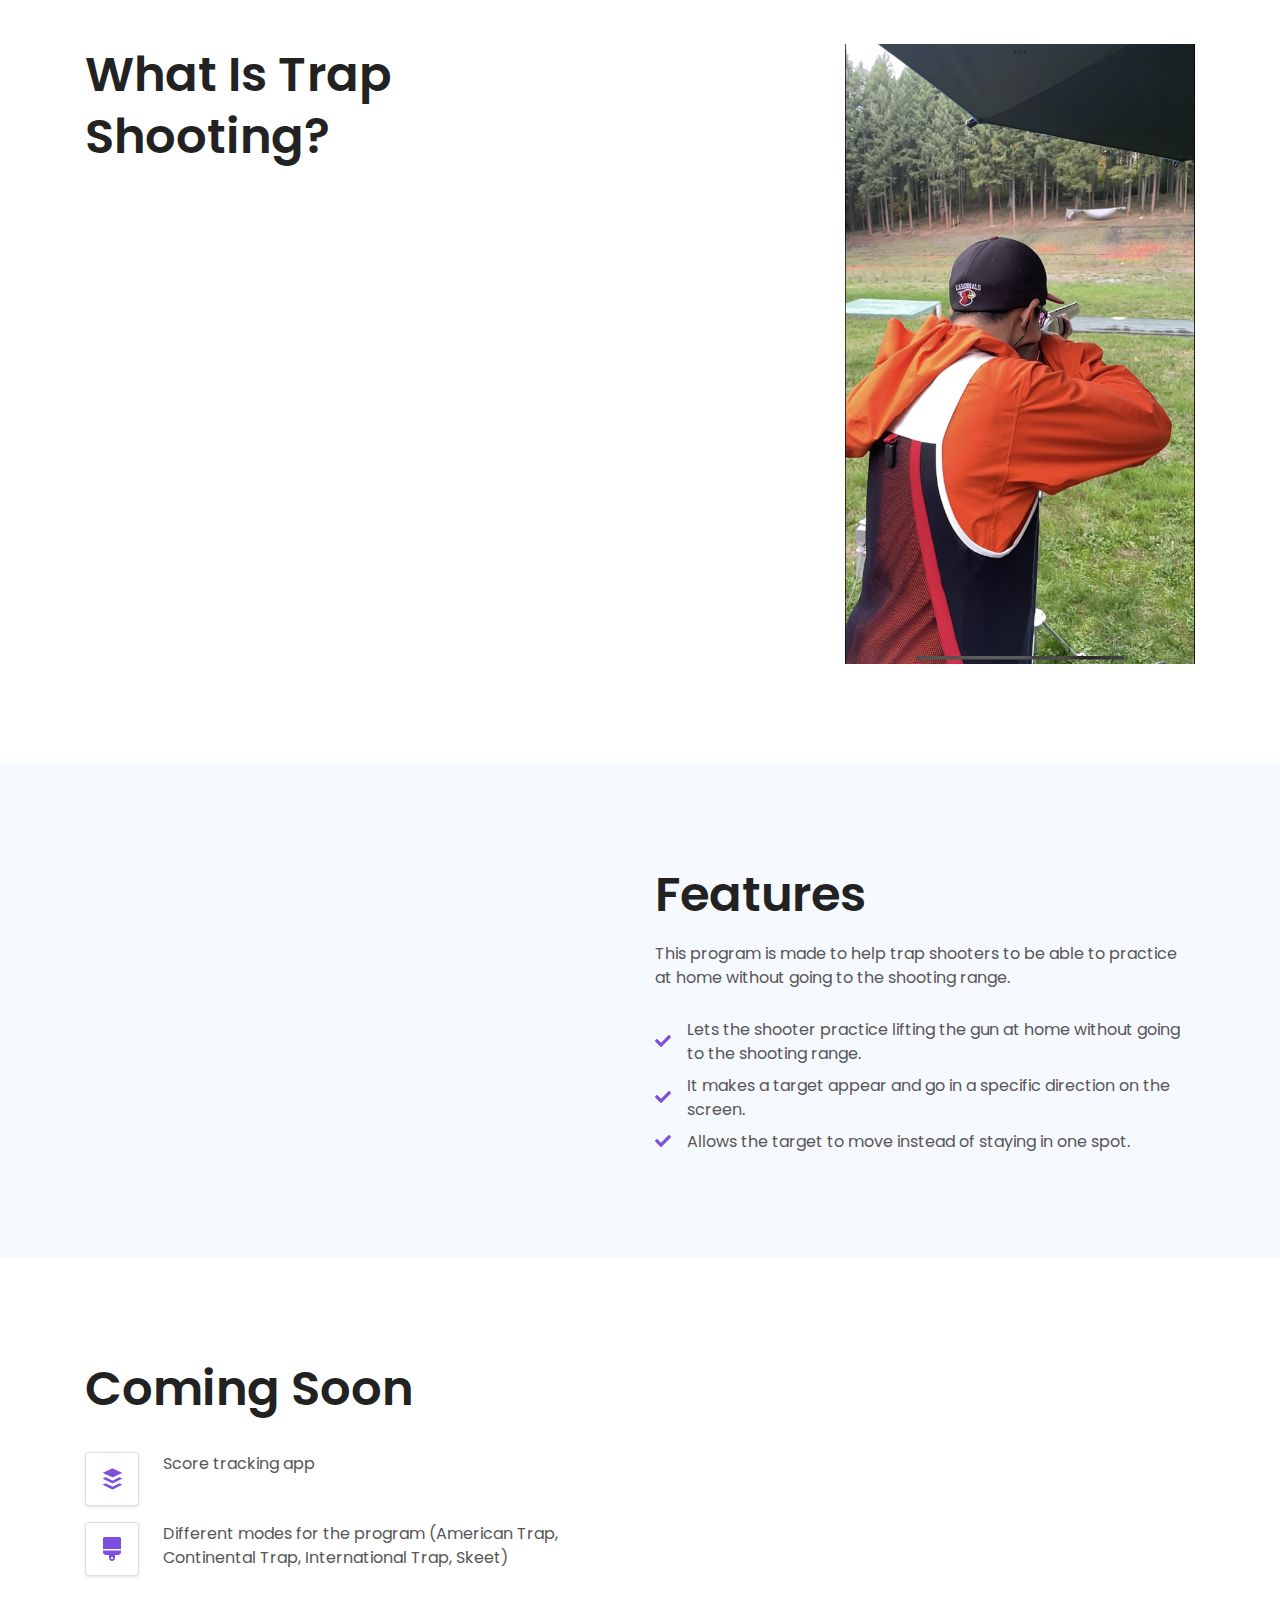
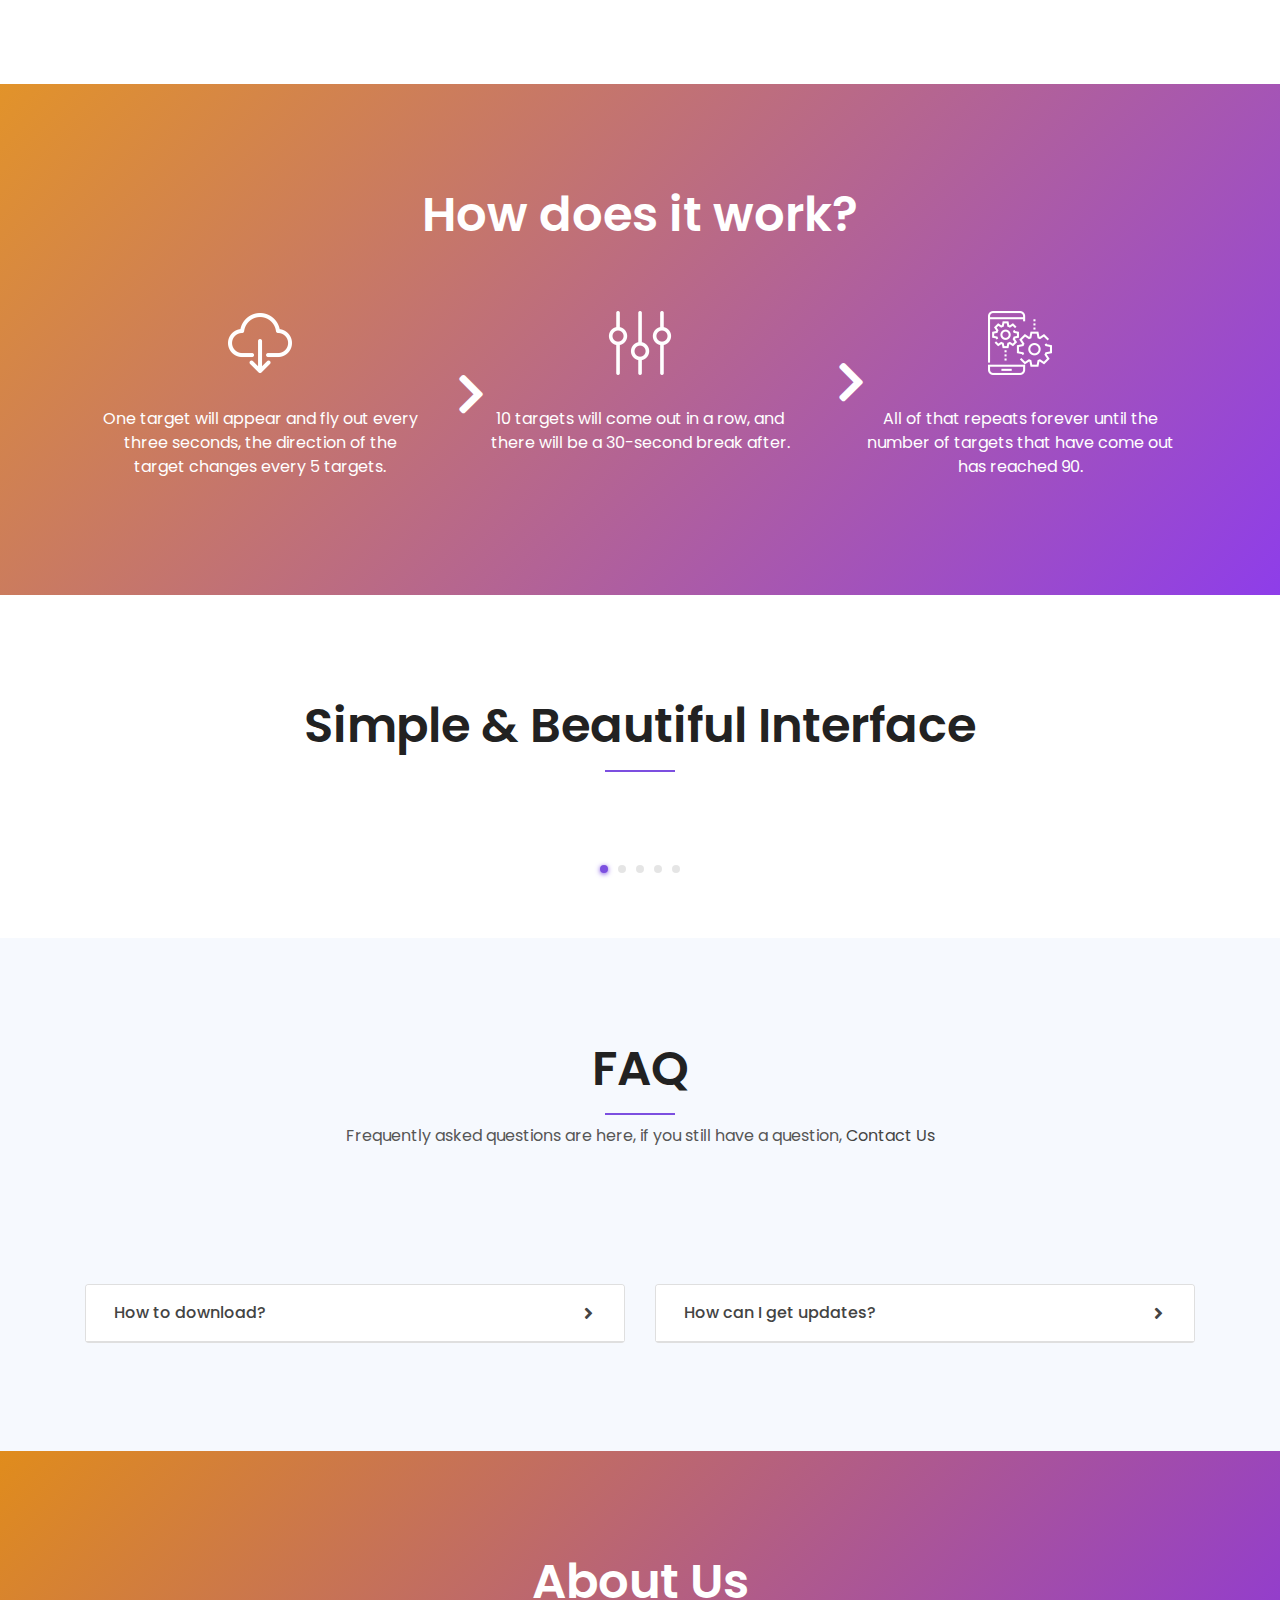
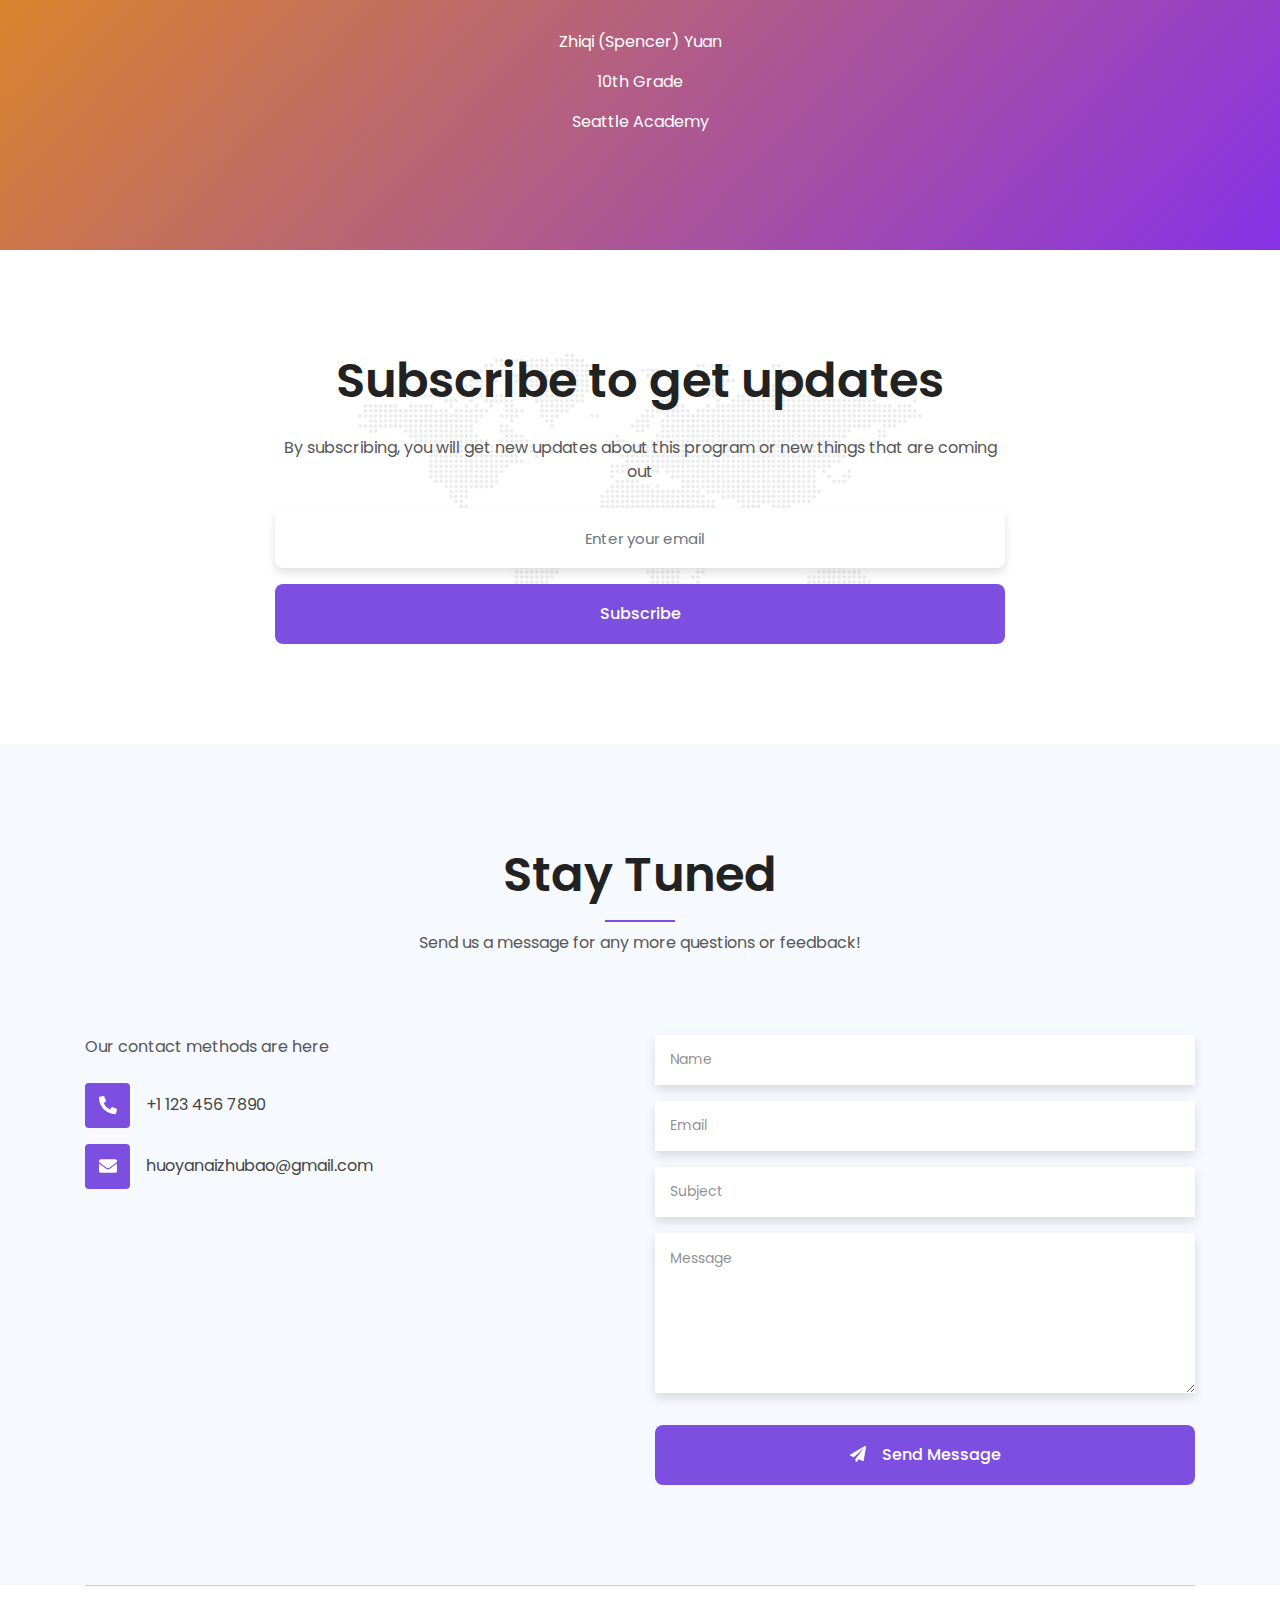
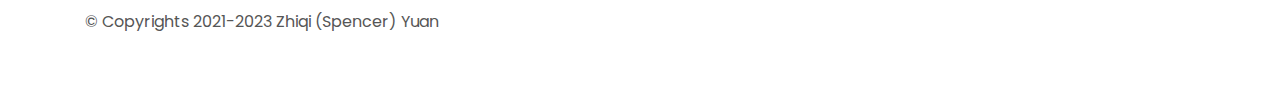
==== commit ca4e5561: "Update index.html" ====
--- a/index.html
+++ b/index.html
@@ -372,18 +372,18 @@
                             <ul class="service-list">
                                 <!-- Single Service -->
                                 <!-- <li class="single-service media py-2">
-<!--                                     <div class="service-icon pr-4">
+                                    <div class="service-icon pr-4">
                                         <span><i class="fab fa-buffer"></i></span>
-                                    </div> -->
+                                    </div>
                                     <div class="service-text media-body">
                                         <p>Trap shooting, a sport demanding precision and consistency, requires regular practice for athletes to maintain and improve their proficiency. It is one form of clay target shooting, the others bring skeet shooting and sporting clays. Trap Shooting simulates a bird flying away from a hunter, and requires movement and a fast reaction from shooters. Shooters need the skill to repeatedly shoot and break the target which is thrown at 42 mph. The target’s size is 4 ¼ inches. </p>
                                     </div>
                                 <!-- </li> -->
                                 <!-- Single Service -->
                                 <!-- <li class="single-service media py-2">
-<!--                                     <div class="service-icon pr-4">
+                                    <div class="service-icon pr-4">
                                         <span><i class="fas fa-brush"></i></span>
-                                    </div> -->
+                                    </div>
                                     <div class="service-text media-body">
                                         <p>There are also different modes for trap shooting, such as American, Continental, and International Trap Shooting. The easiest type of trap shooting, the American trap, throws the targets at 42 mph. Continental targets fly at 52 mph, and International Trap Shooting targets fly at 63 mph with a lot higher with bigger angles. </p>
                                     </div>
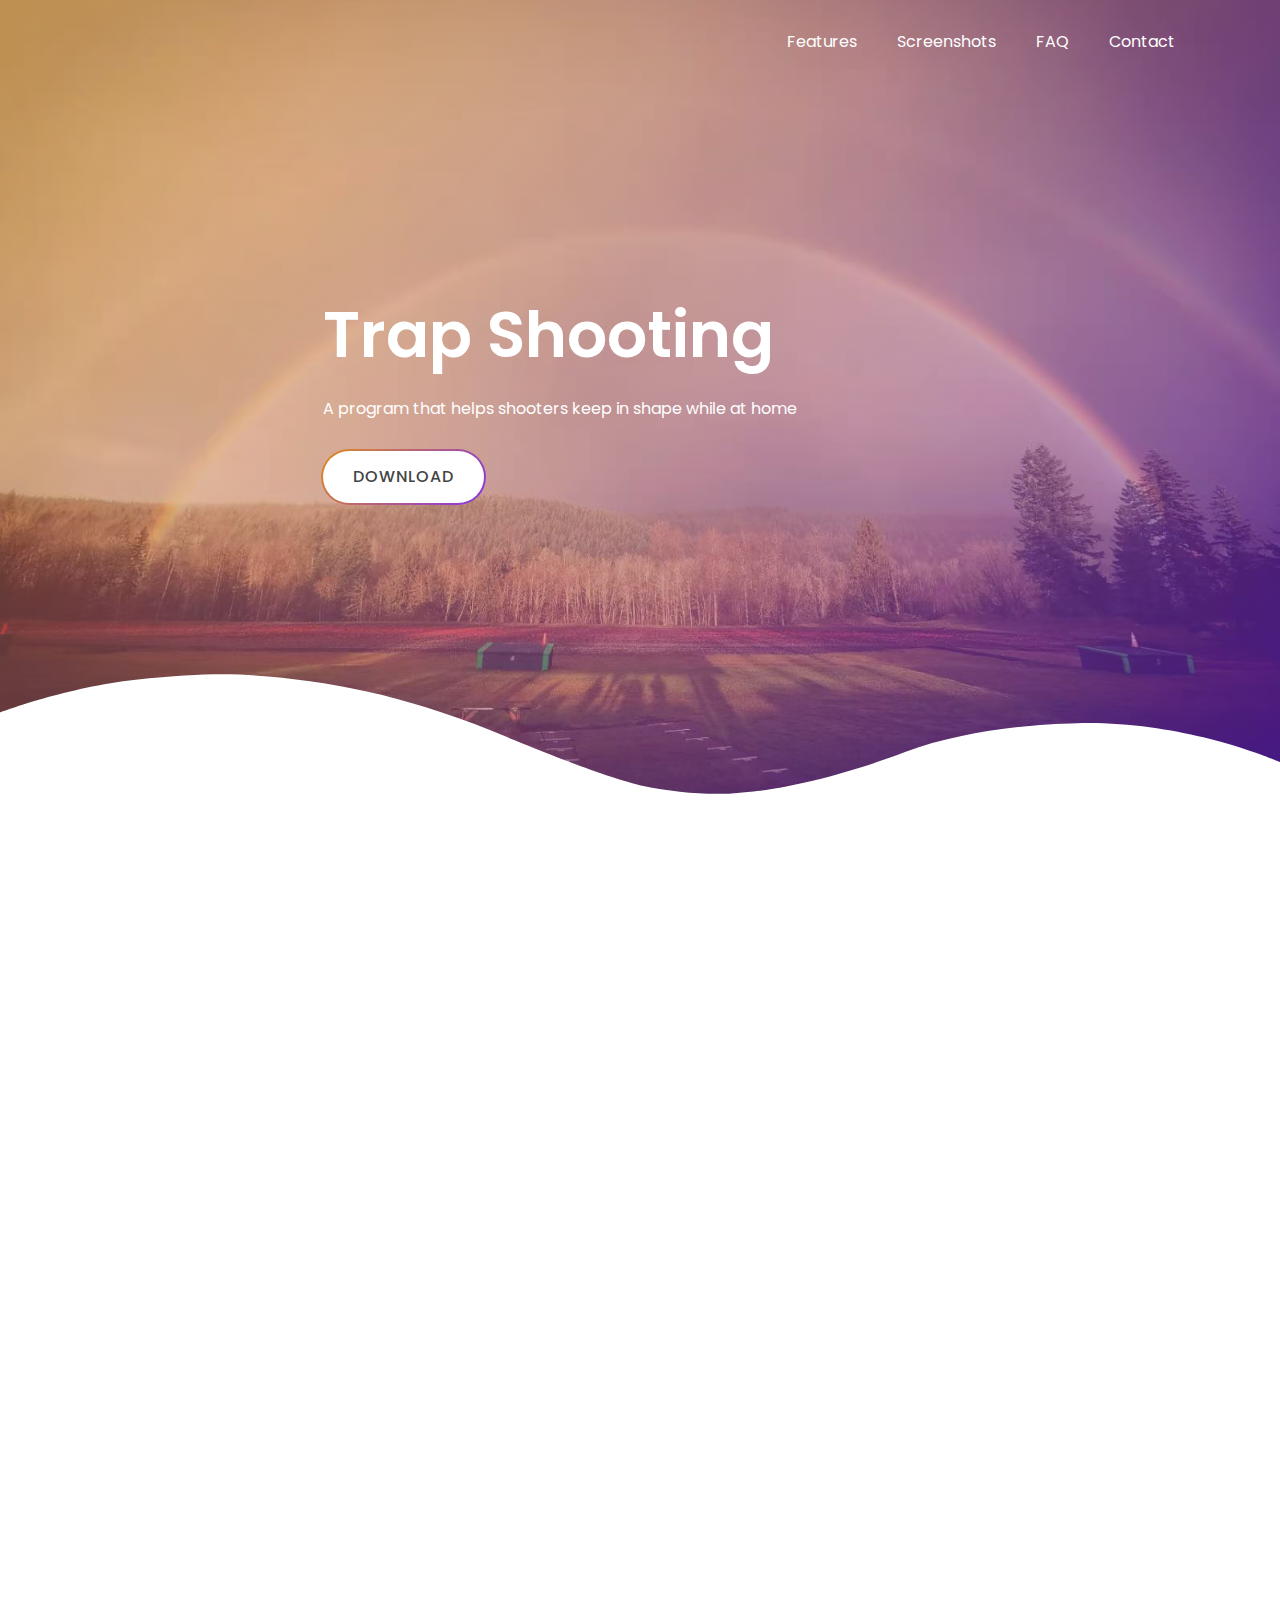
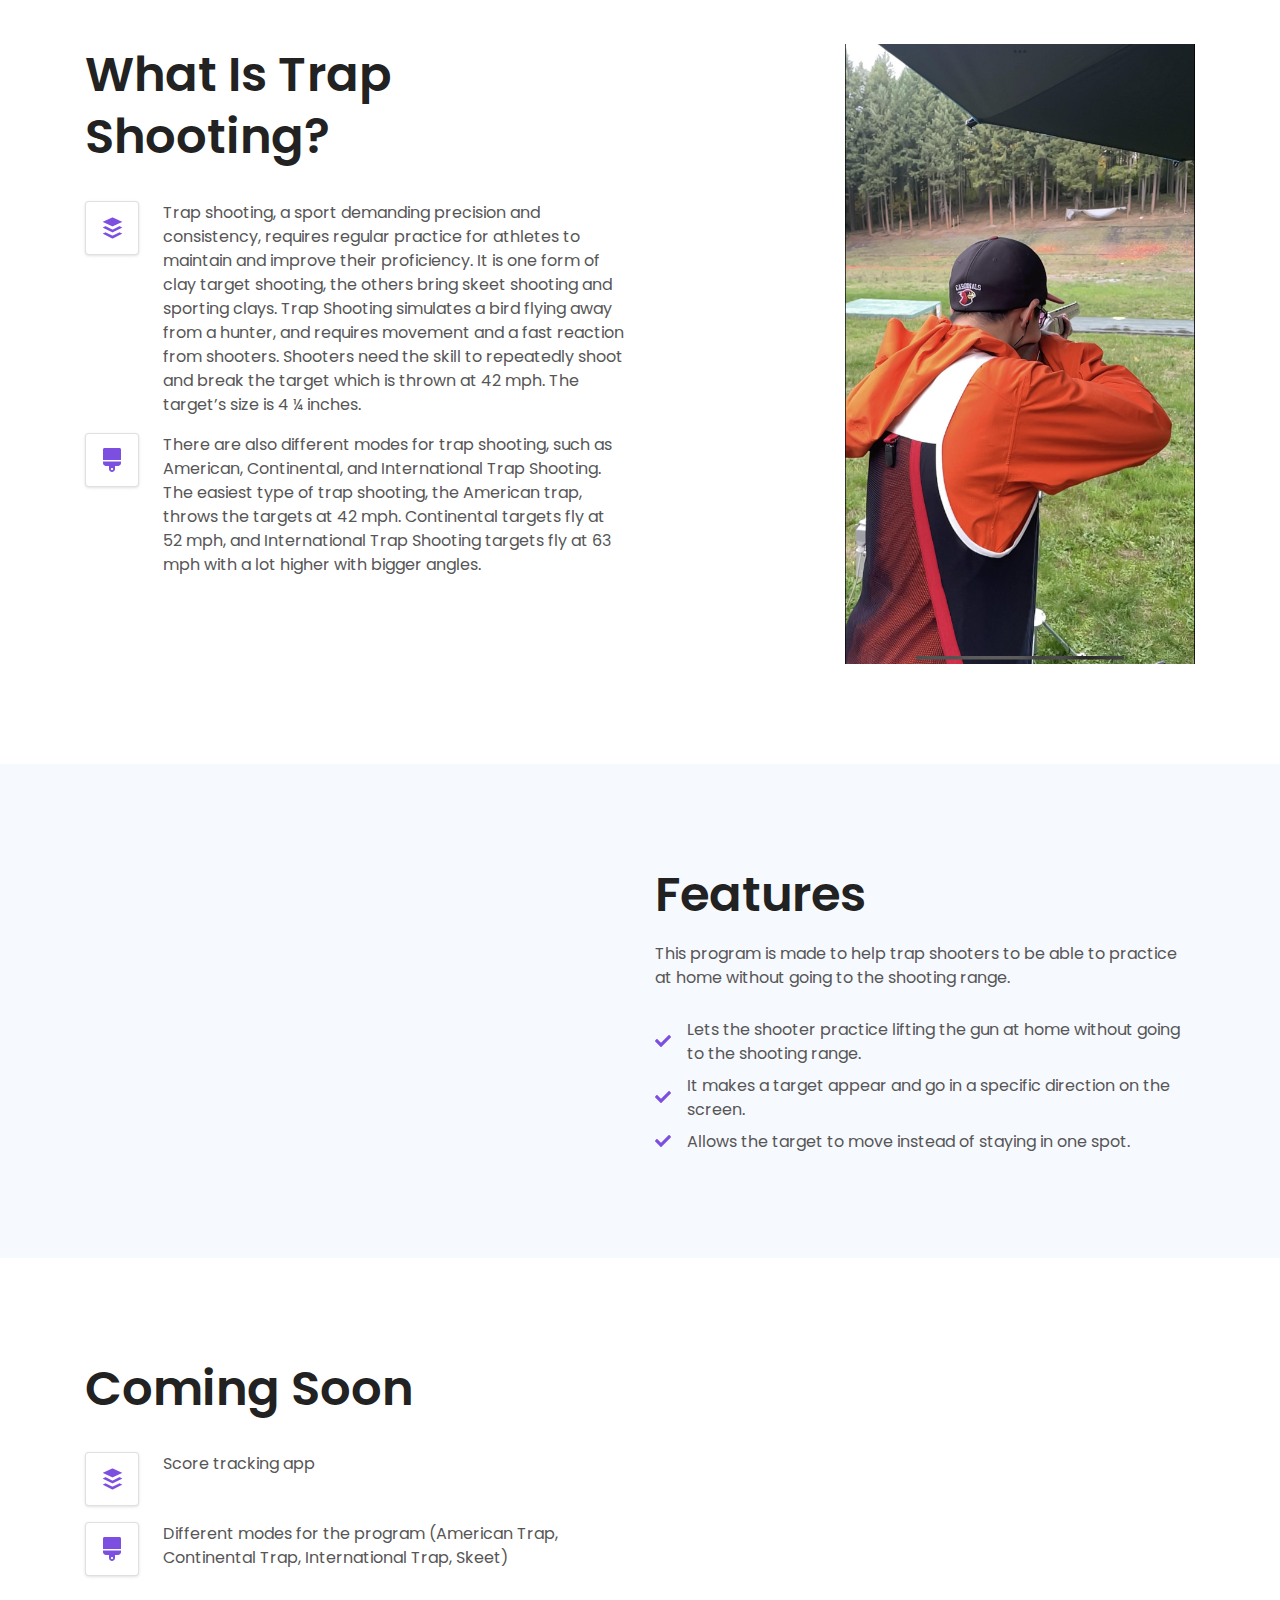
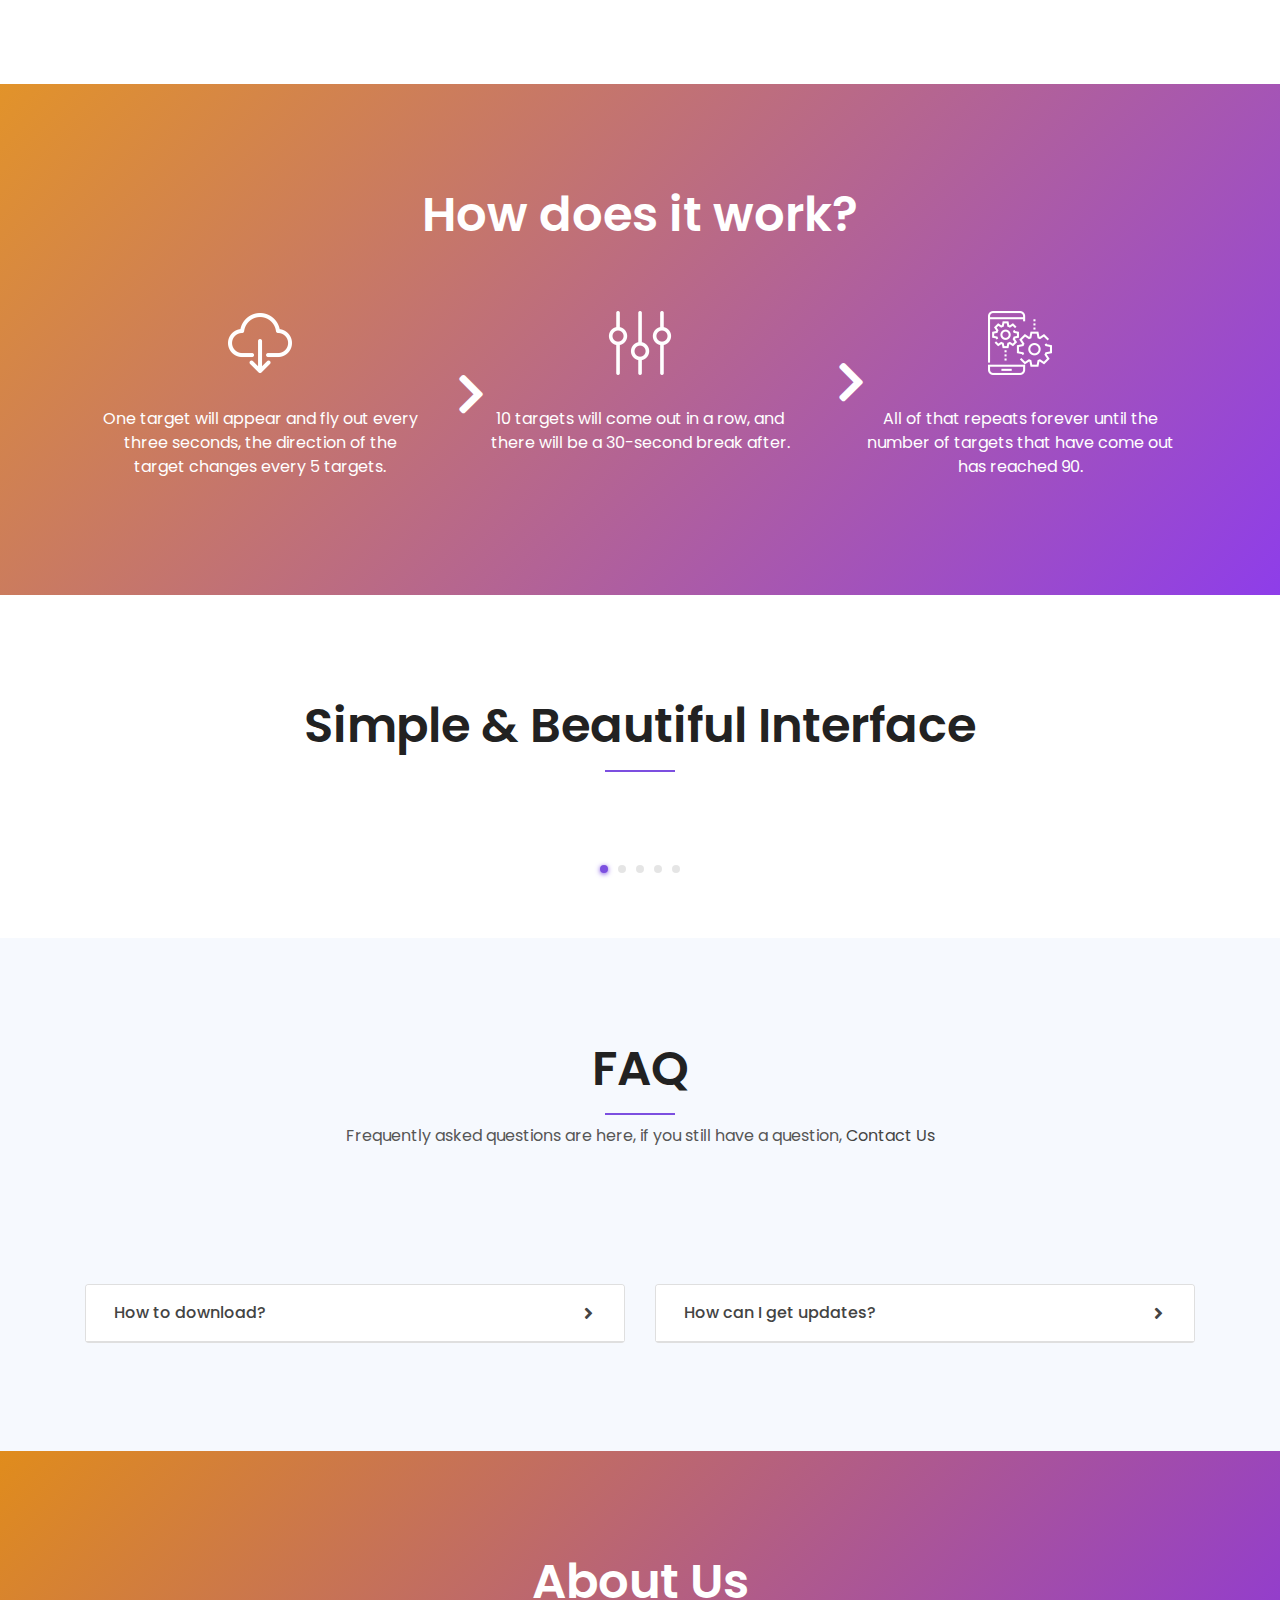
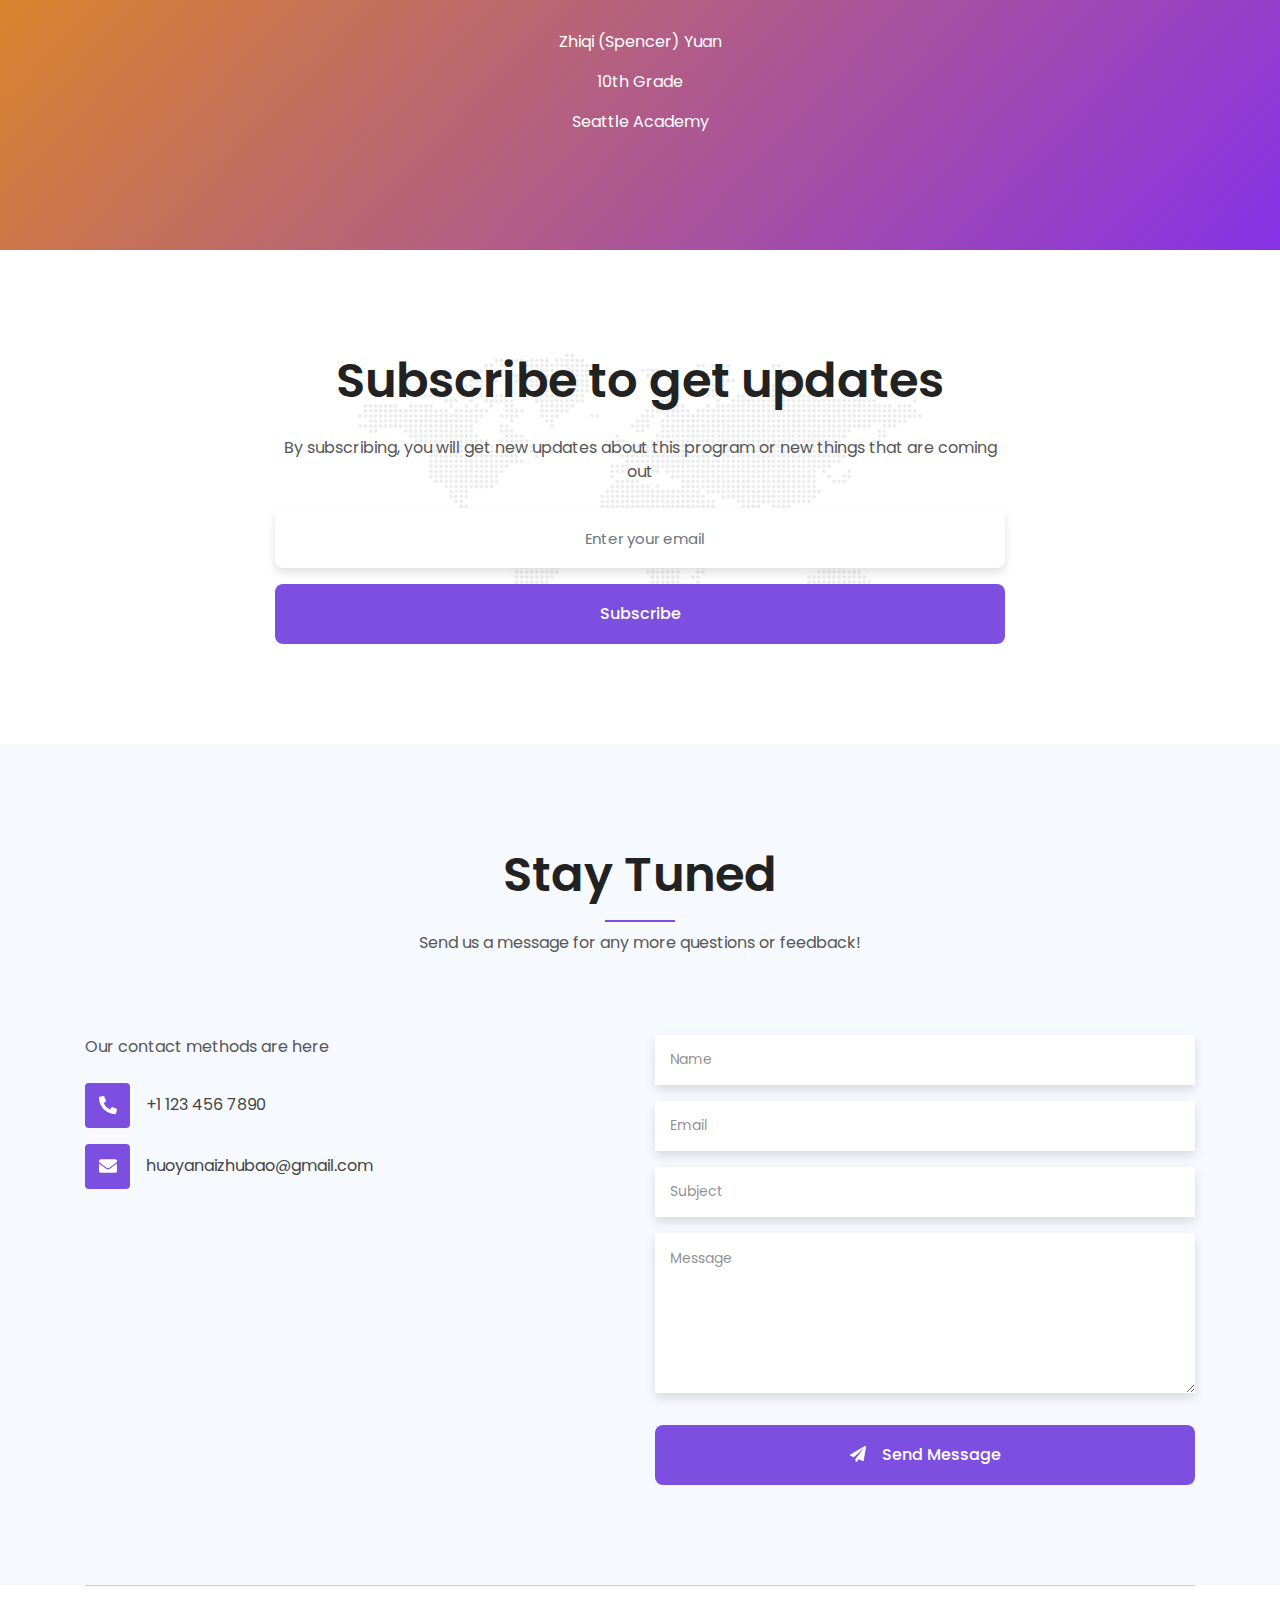
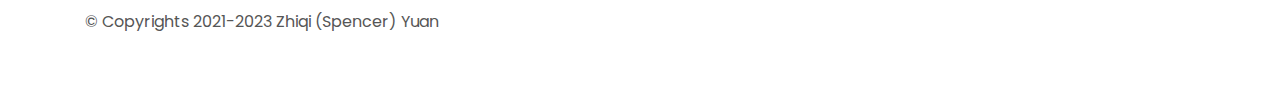
==== commit e777683b: "Update index.html" ====
--- a/index.html
+++ b/index.html
@@ -371,23 +371,23 @@
                             <!-- Service List -->
                             <ul class="service-list">
                                 <!-- Single Service -->
-                                <!-- <li class="single-service media py-2">
+                                <li class="single-service media py-2">
                                     <div class="service-icon pr-4">
                                         <span><i class="fab fa-buffer"></i></span>
                                     </div>
                                     <div class="service-text media-body">
                                         <p>Trap shooting, a sport demanding precision and consistency, requires regular practice for athletes to maintain and improve their proficiency. It is one form of clay target shooting, the others bring skeet shooting and sporting clays. Trap Shooting simulates a bird flying away from a hunter, and requires movement and a fast reaction from shooters. Shooters need the skill to repeatedly shoot and break the target which is thrown at 42 mph. The target’s size is 4 ¼ inches. </p>
                                     </div>
-                                <!-- </li> -->
+                                </li>
                                 <!-- Single Service -->
-                                <!-- <li class="single-service media py-2">
+                                <li class="single-service media py-2">
                                     <div class="service-icon pr-4">
                                         <span><i class="fas fa-brush"></i></span>
                                     </div>
                                     <div class="service-text media-body">
                                         <p>There are also different modes for trap shooting, such as American, Continental, and International Trap Shooting. The easiest type of trap shooting, the American trap, throws the targets at 42 mph. Continental targets fly at 52 mph, and International Trap Shooting targets fly at 63 mph with a lot higher with bigger angles. </p>
                                     </div>
-                                <!-- </li> -->
+                                </li>
                                 <li class="single-service media py-2">
                                     <!-- <div class="service-icon pr-4">
                                         <span><i class="fas fa-brush"></i></span>
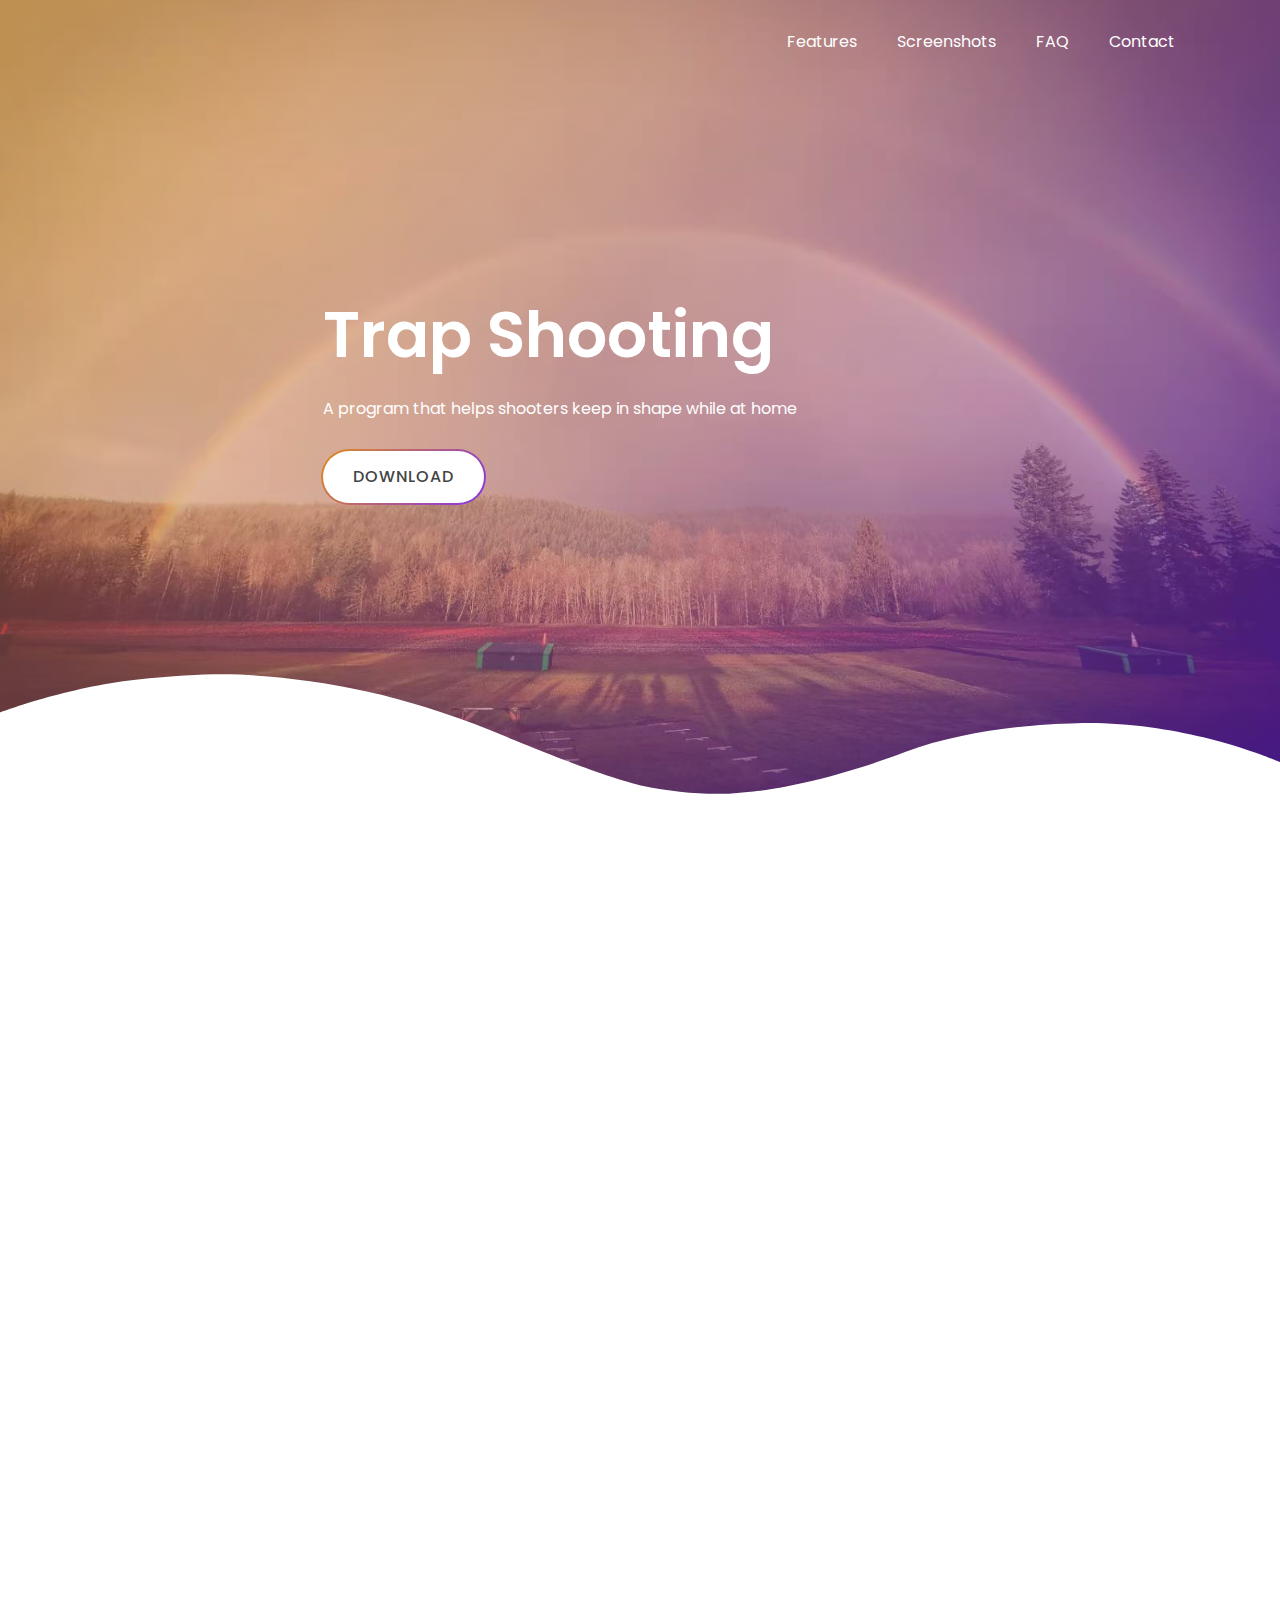
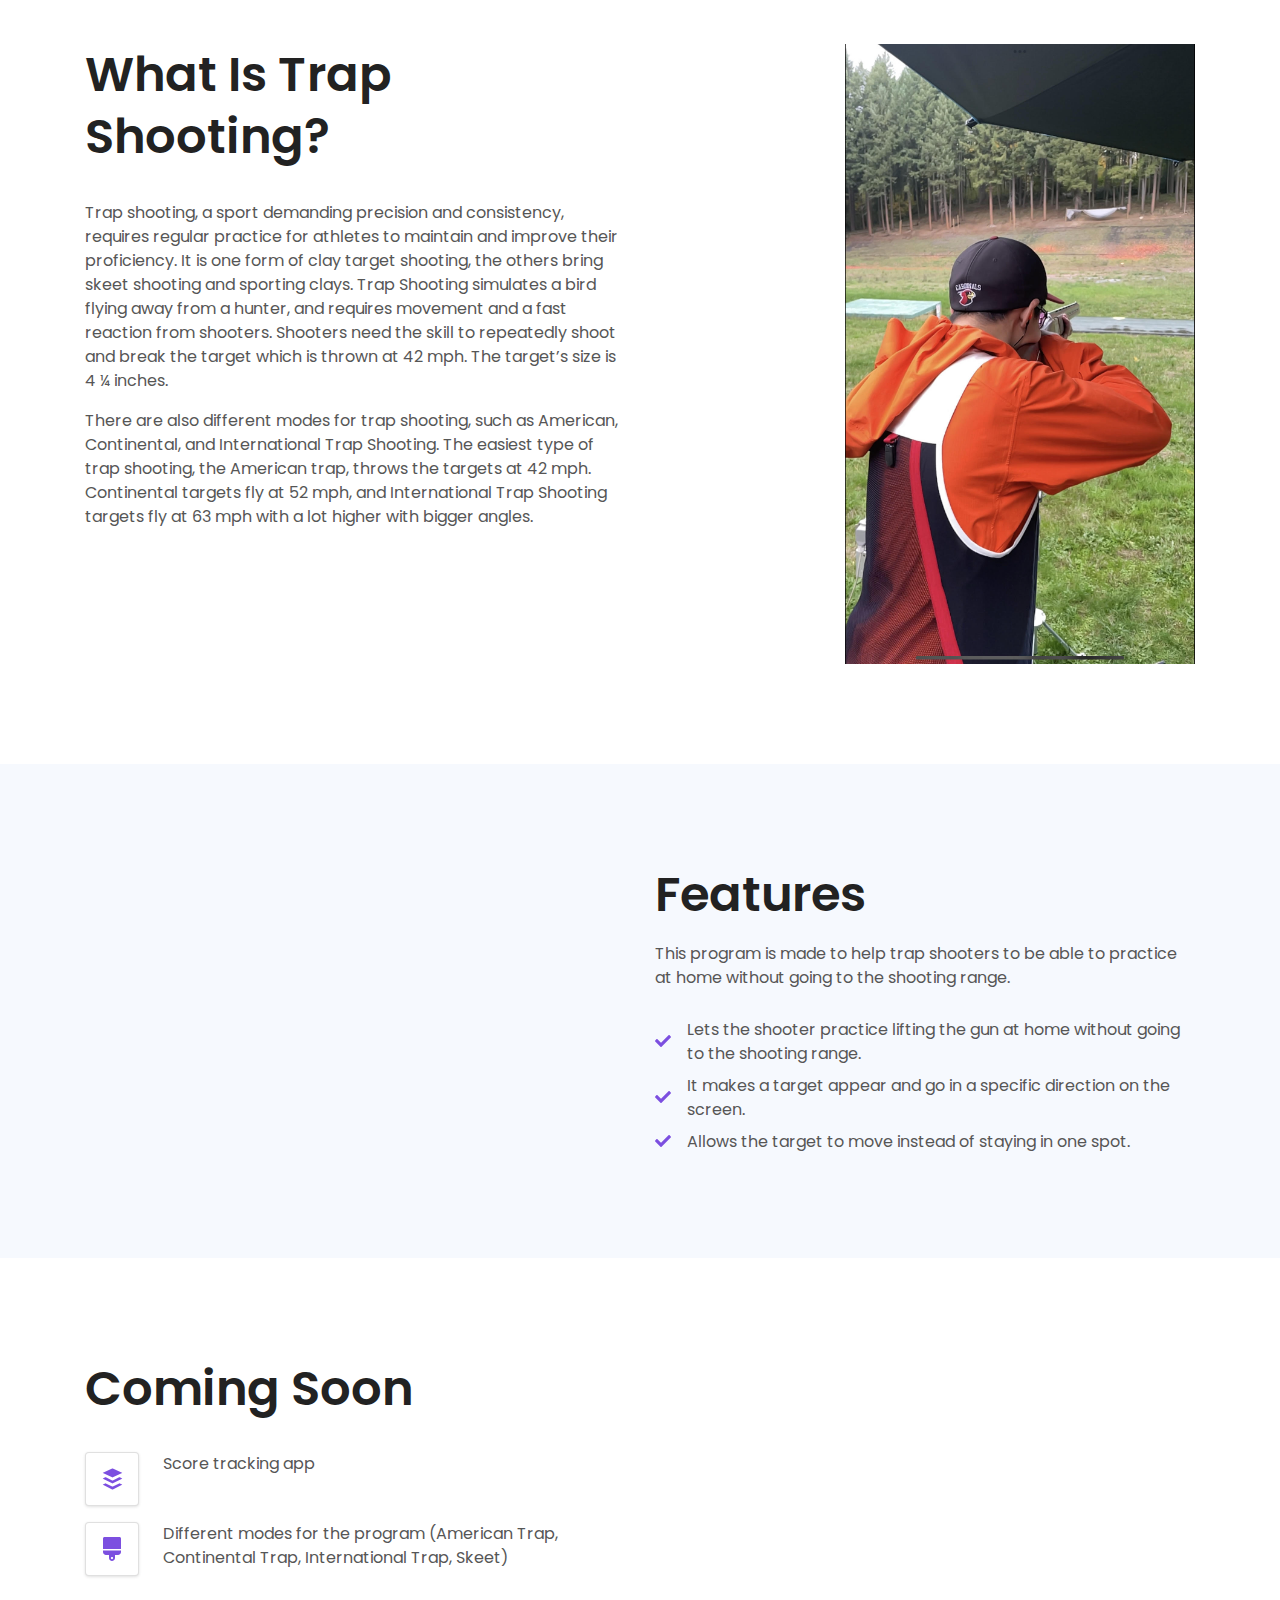
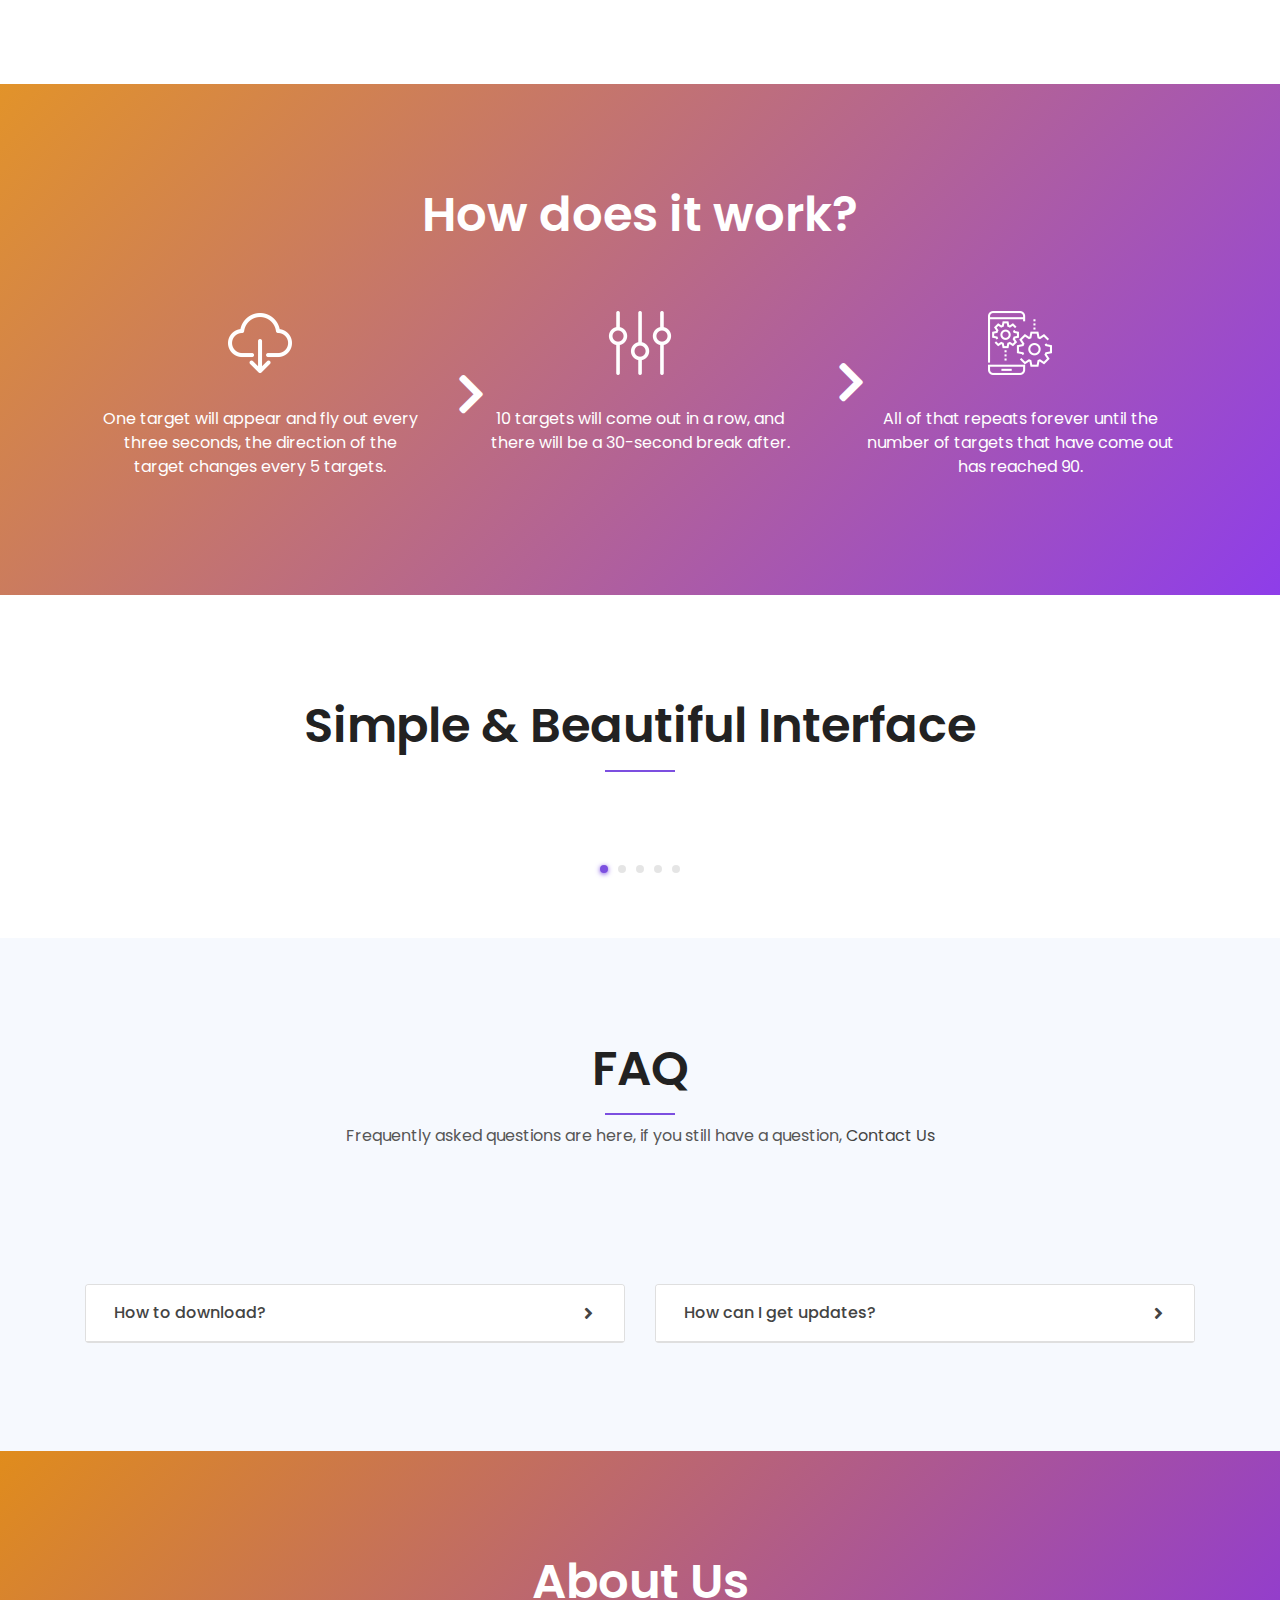
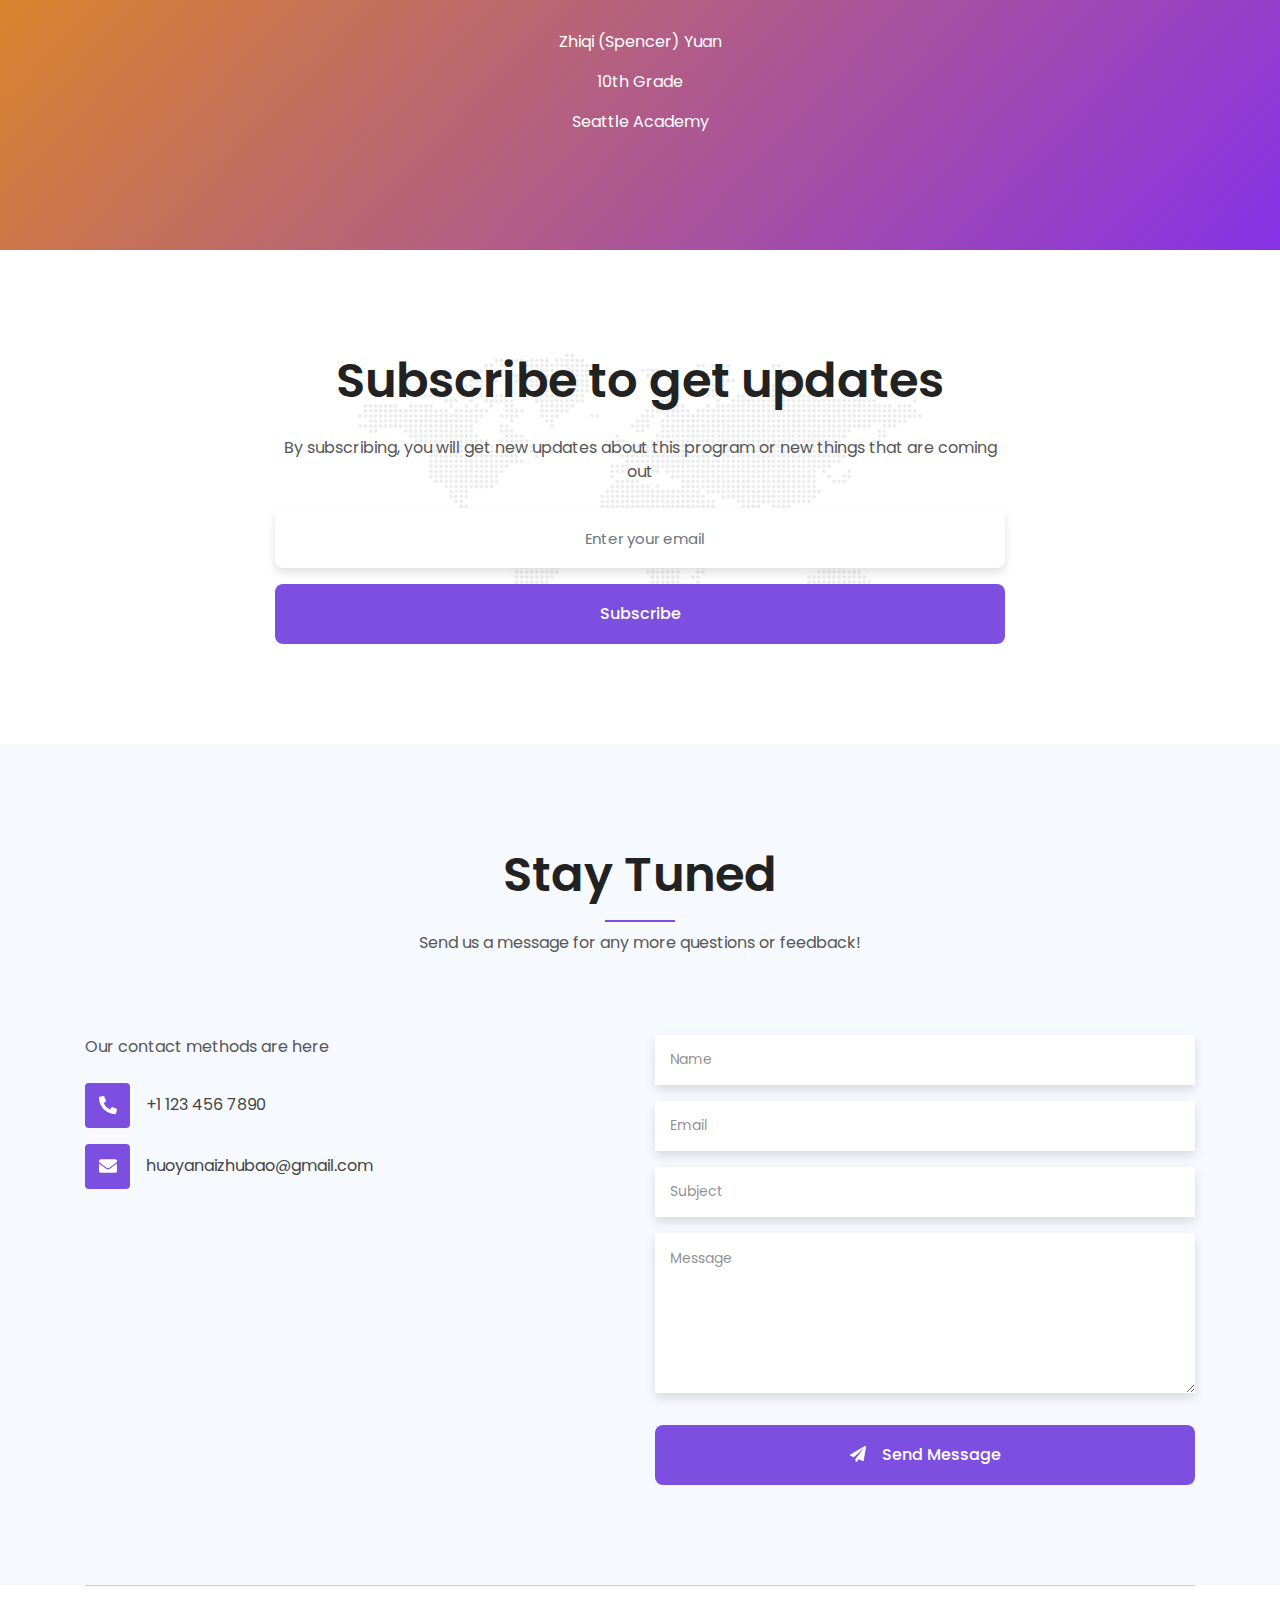
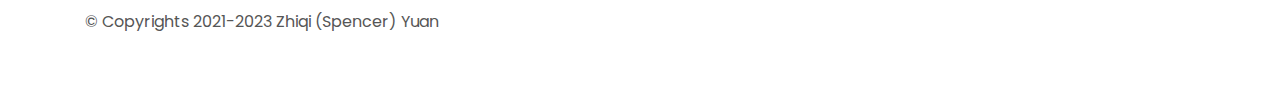
==== commit 6d408ff9: "Update index.html" ====
--- a/index.html
+++ b/index.html
@@ -372,18 +372,18 @@
                             <ul class="service-list">
                                 <!-- Single Service -->
                                 <li class="single-service media py-2">
-                                    <div class="service-icon pr-4">
+<!--                                     <div class="service-icon pr-4">
                                         <span><i class="fab fa-buffer"></i></span>
-                                    </div>
+                                    </div> -->
                                     <div class="service-text media-body">
                                         <p>Trap shooting, a sport demanding precision and consistency, requires regular practice for athletes to maintain and improve their proficiency. It is one form of clay target shooting, the others bring skeet shooting and sporting clays. Trap Shooting simulates a bird flying away from a hunter, and requires movement and a fast reaction from shooters. Shooters need the skill to repeatedly shoot and break the target which is thrown at 42 mph. The target’s size is 4 ¼ inches. </p>
                                     </div>
                                 </li>
                                 <!-- Single Service -->
                                 <li class="single-service media py-2">
-                                    <div class="service-icon pr-4">
+<!--                                     <div class="service-icon pr-4">
                                         <span><i class="fas fa-brush"></i></span>
-                                    </div>
+                                    </div> -->
                                     <div class="service-text media-body">
                                         <p>There are also different modes for trap shooting, such as American, Continental, and International Trap Shooting. The easiest type of trap shooting, the American trap, throws the targets at 42 mph. Continental targets fly at 52 mph, and International Trap Shooting targets fly at 63 mph with a lot higher with bigger angles. </p>
                                     </div>
